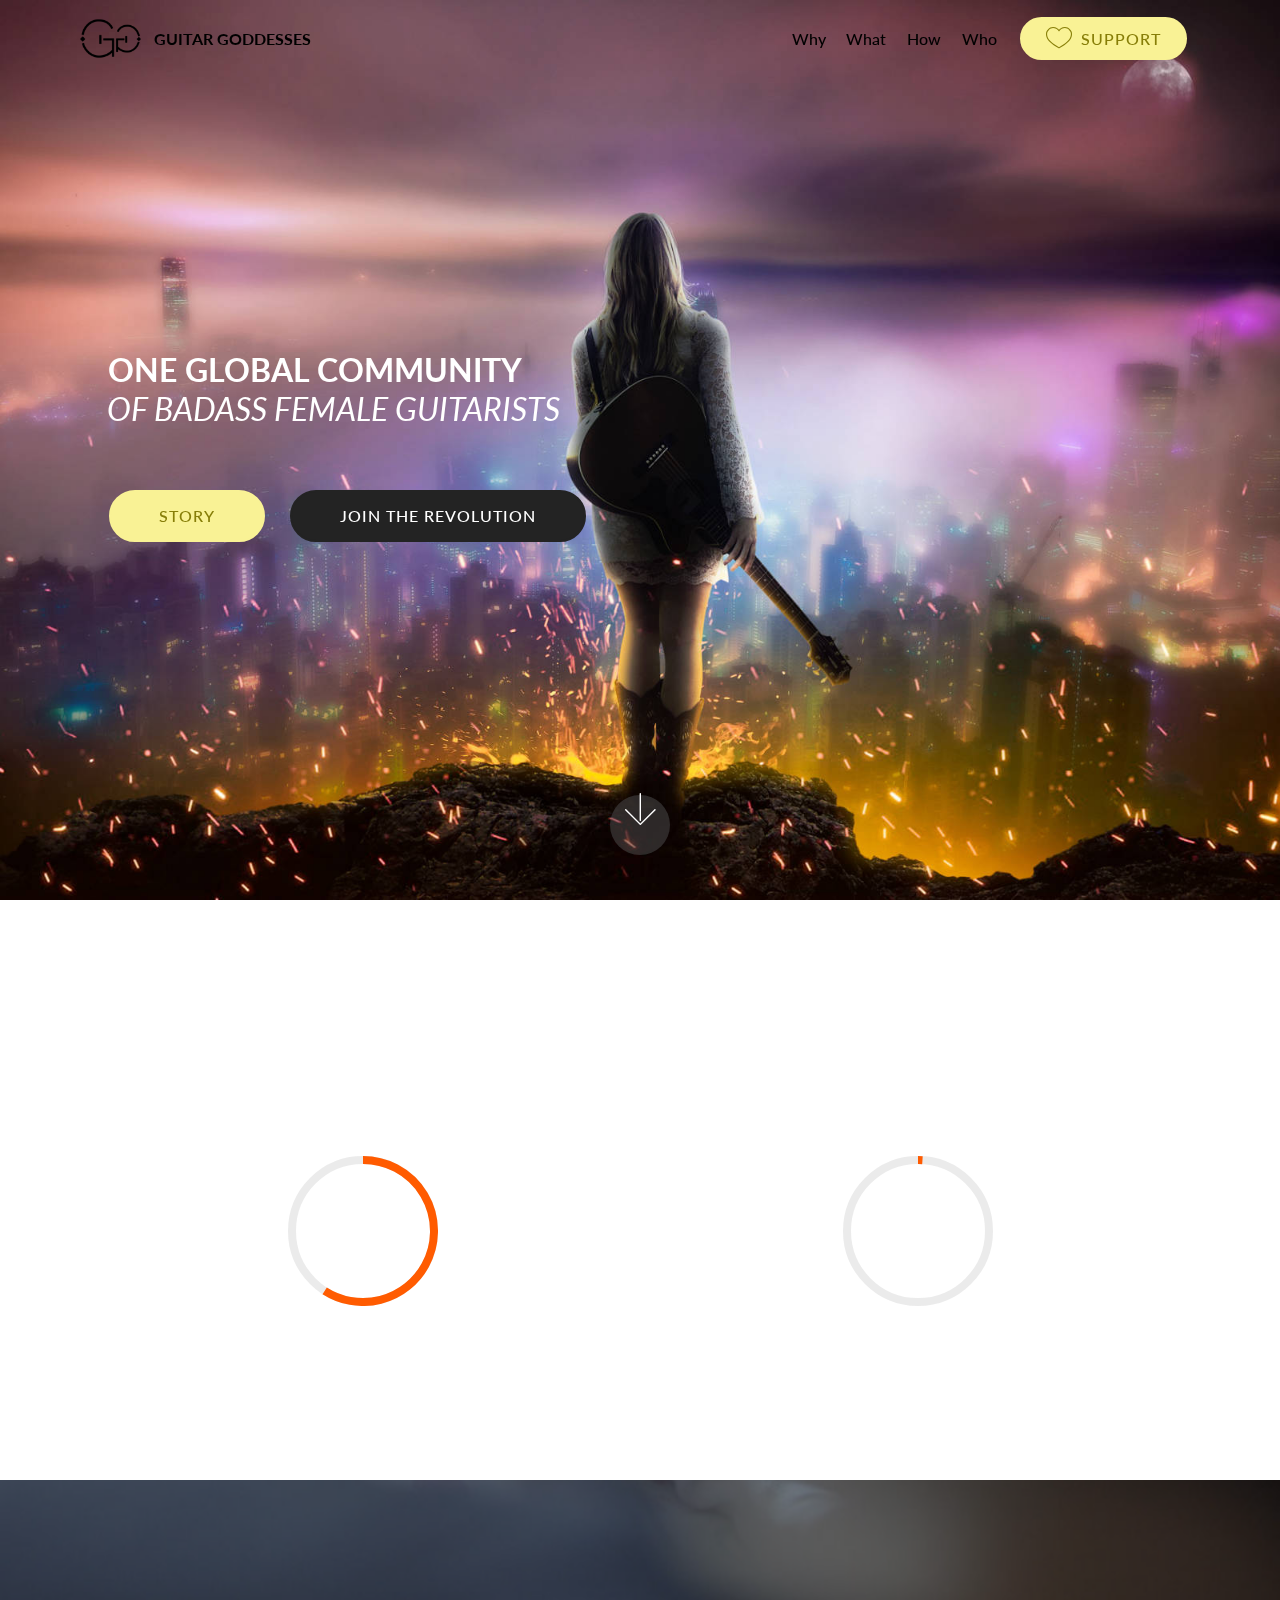
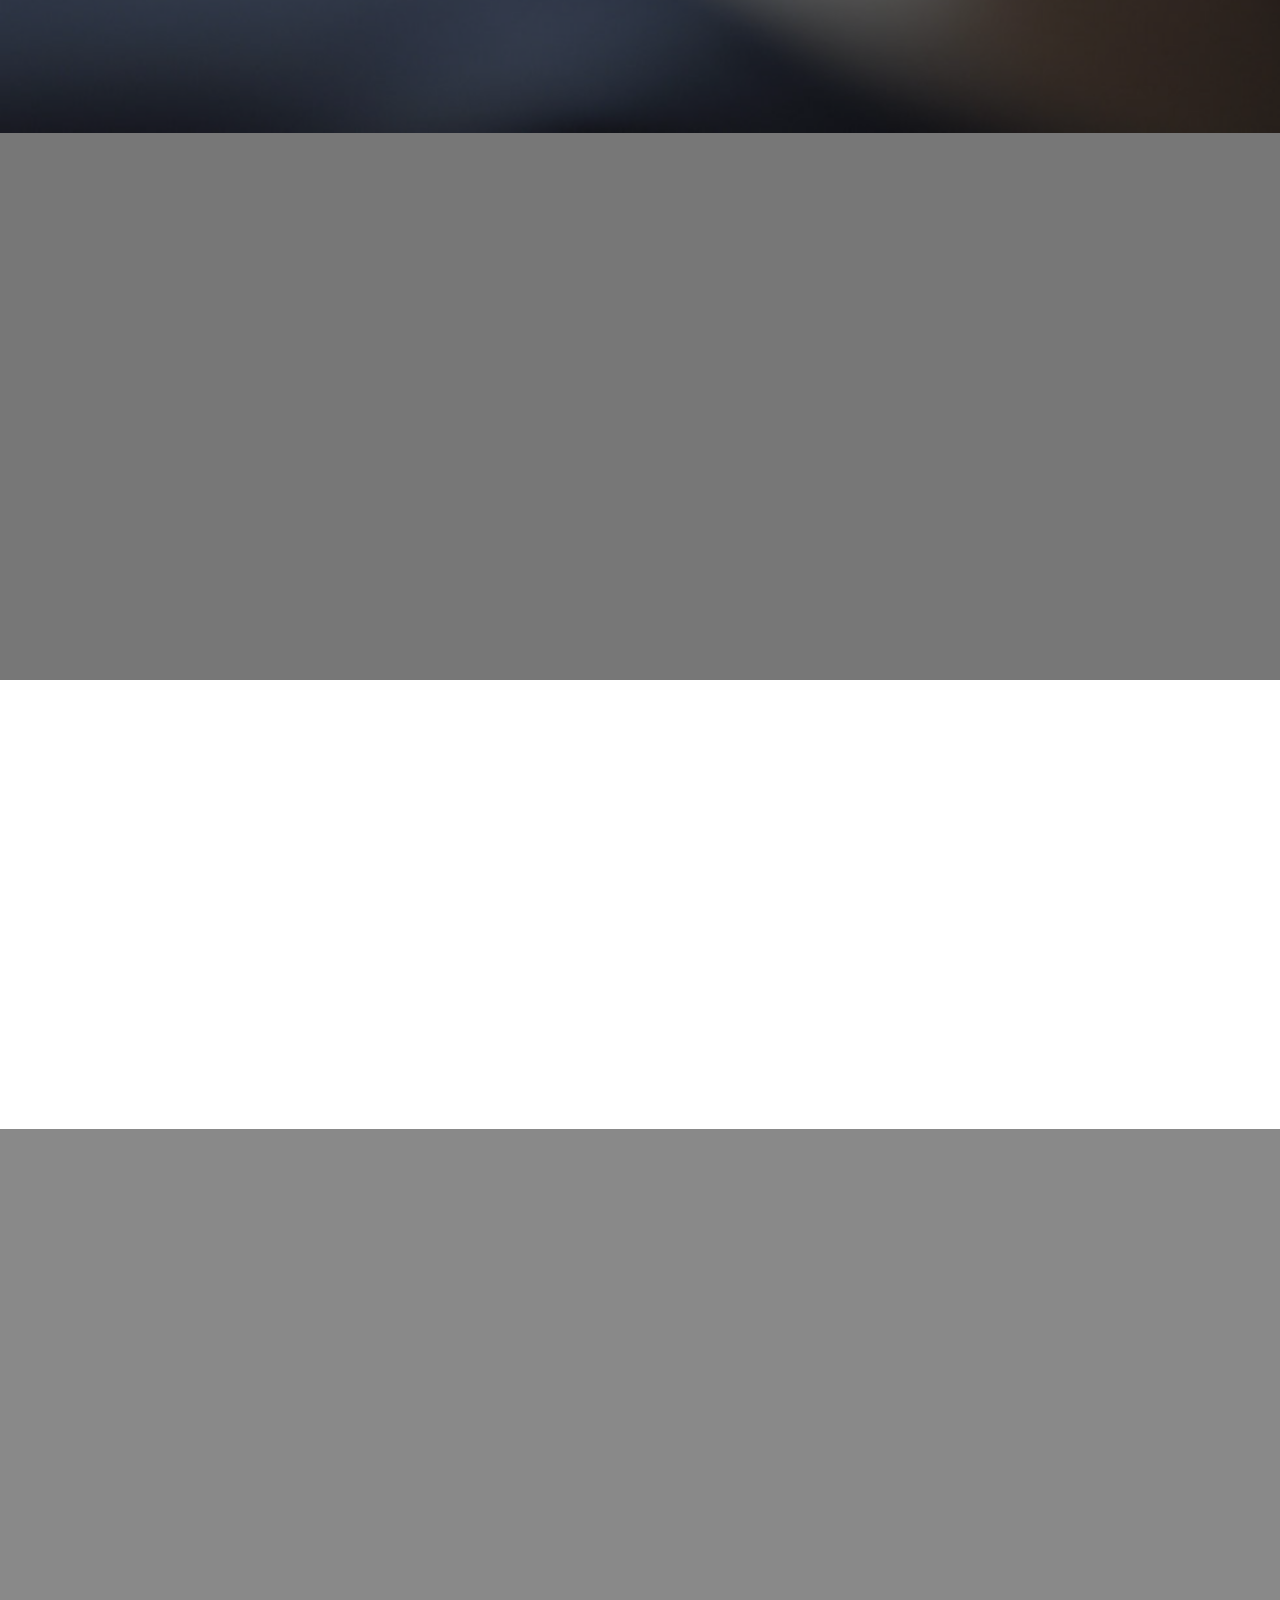
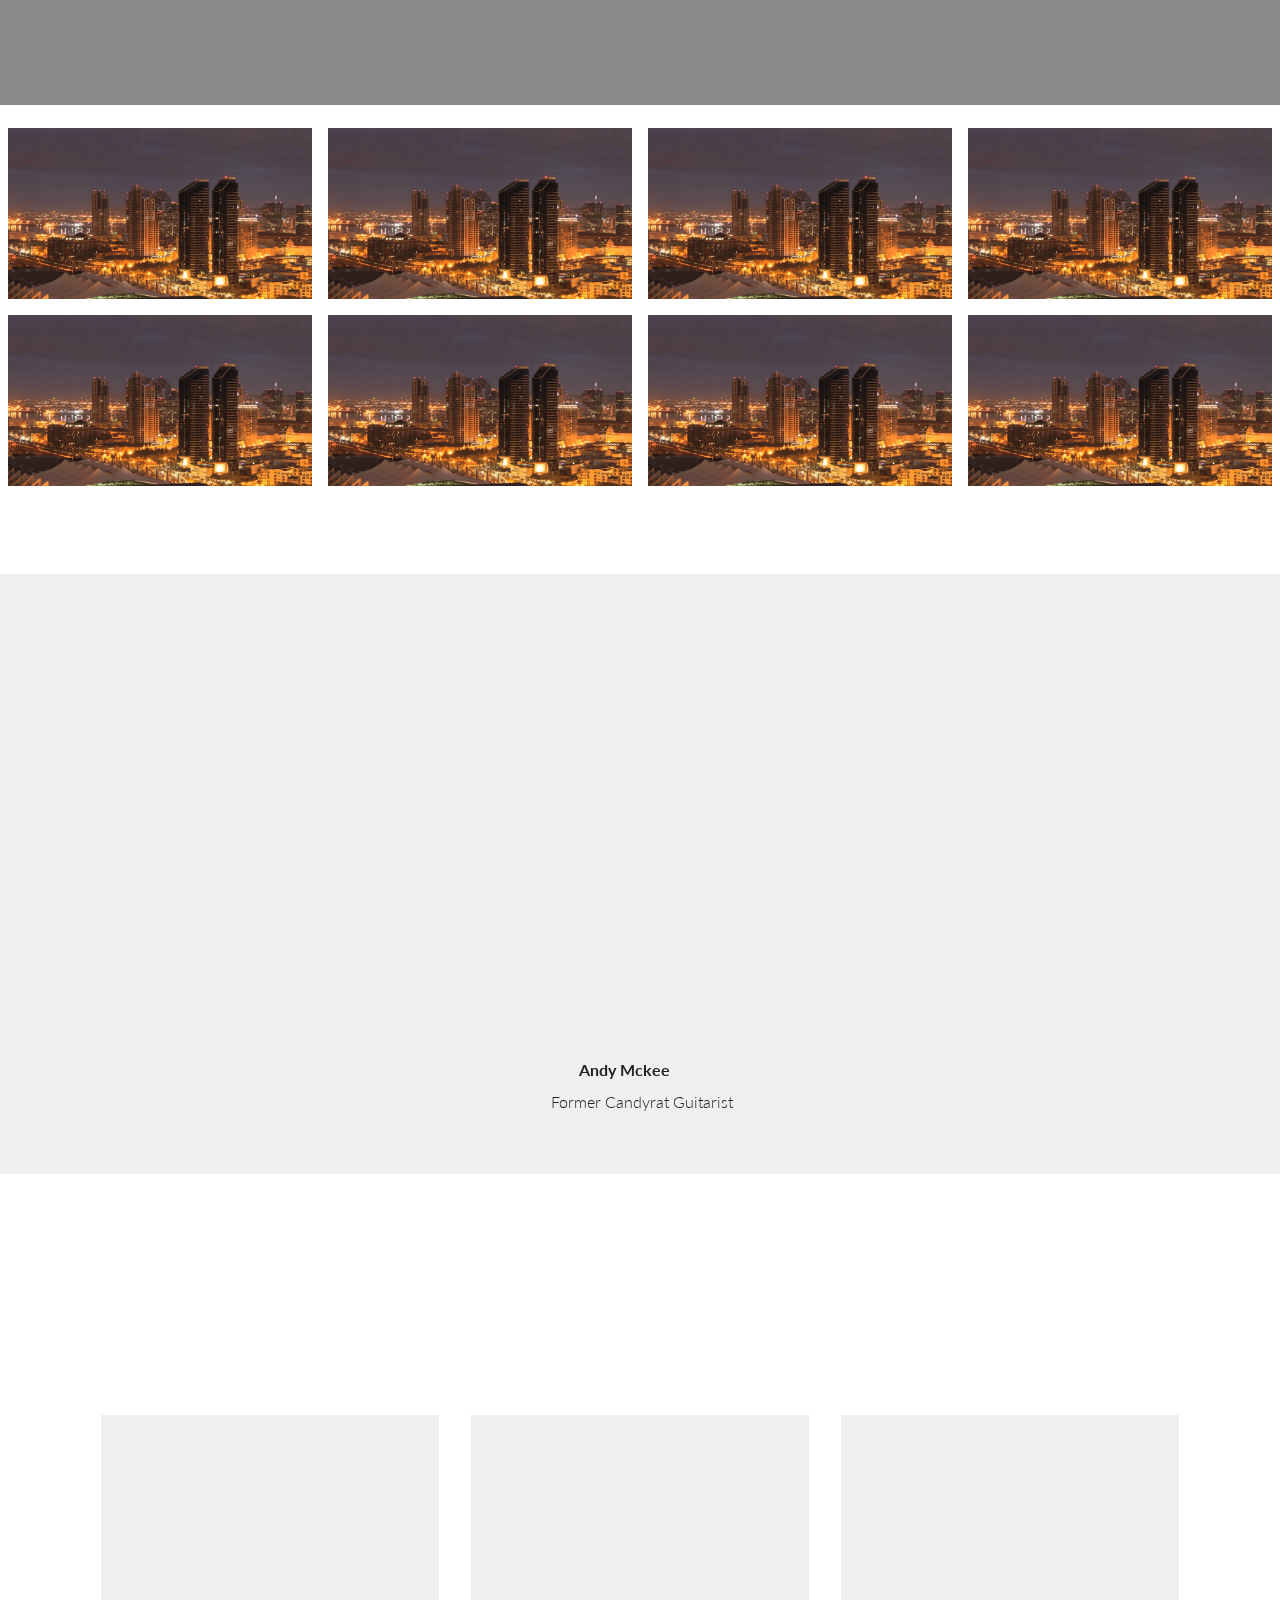
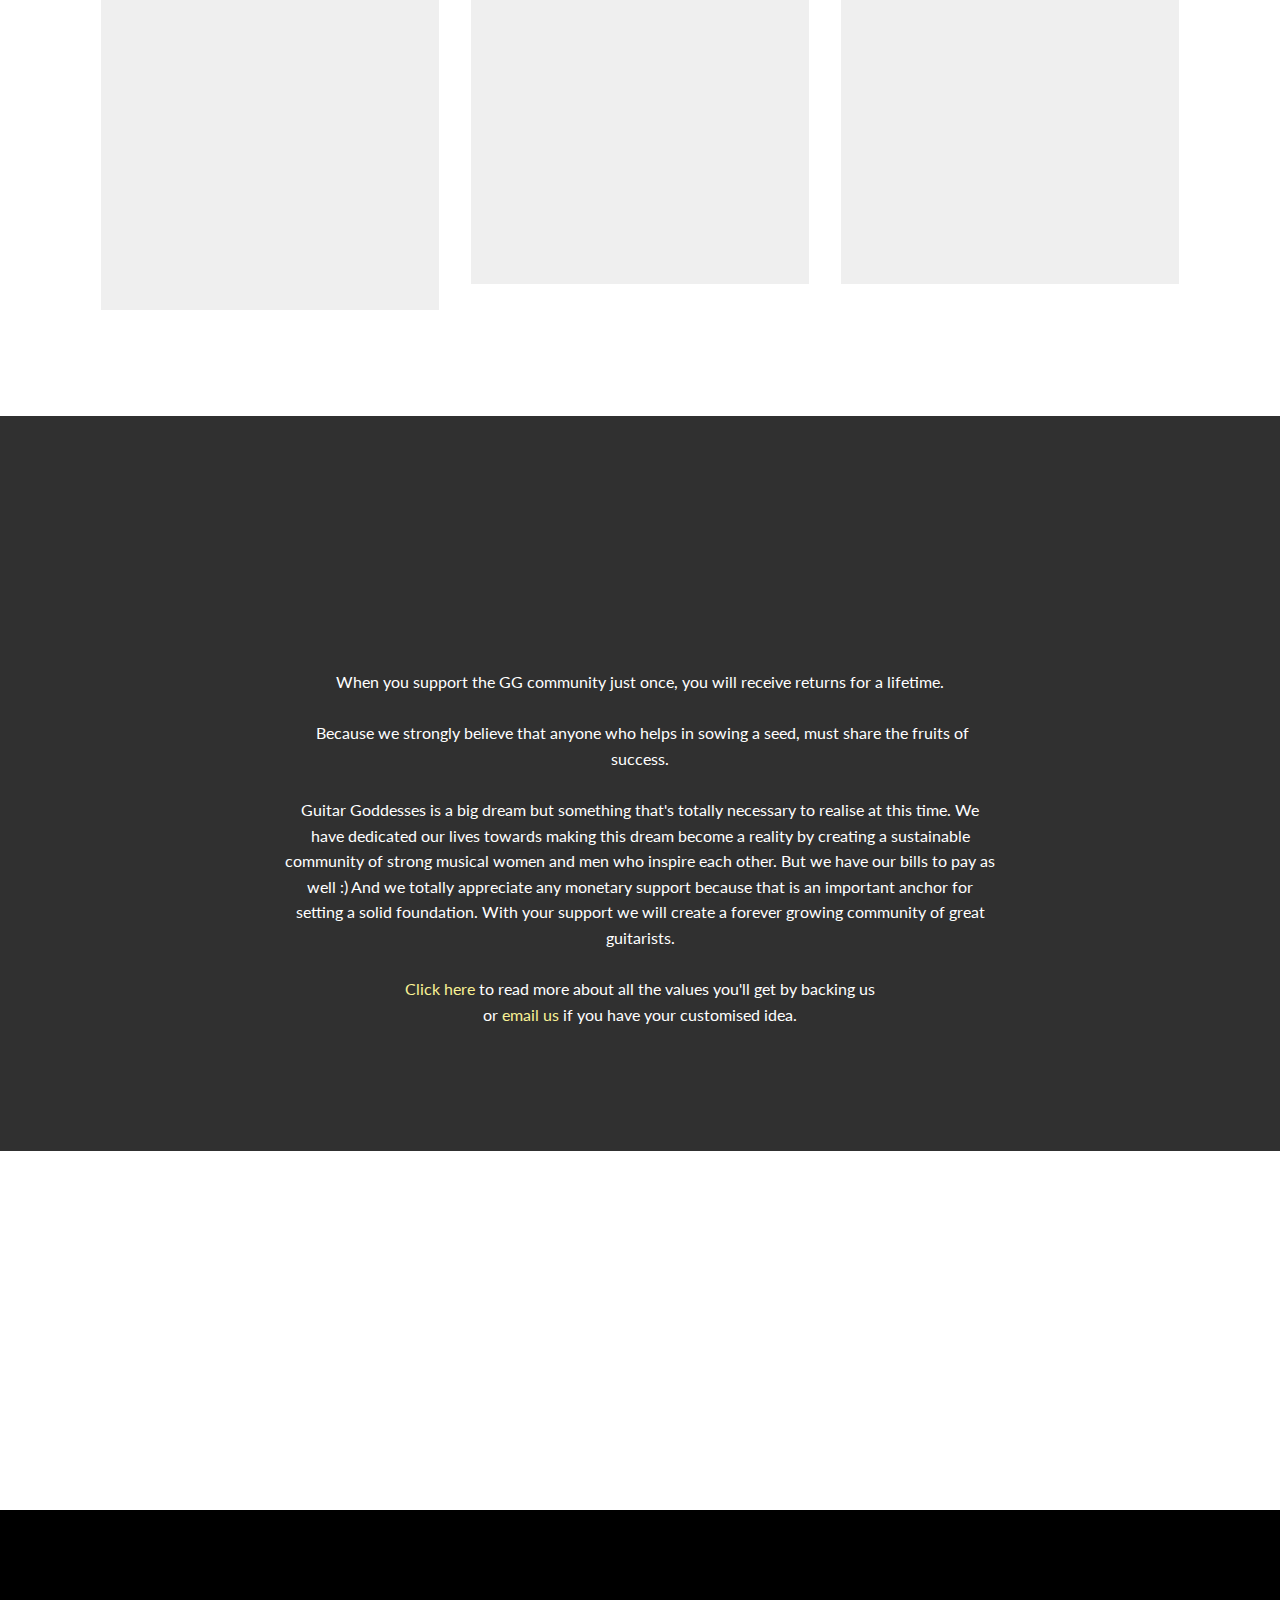
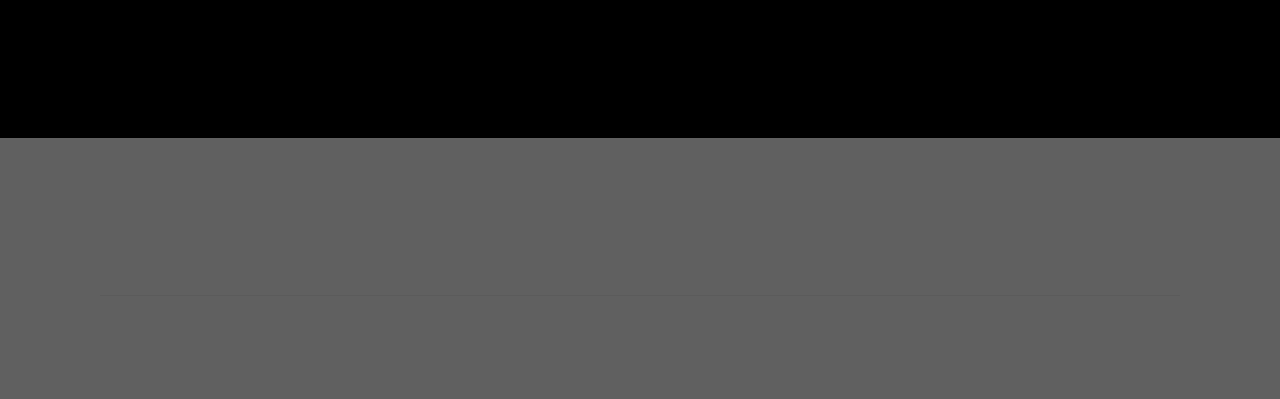
==== index.html @ 37bc1adf "create github pages" ====
<!DOCTYPE html>
<html >
<head>
  <!-- Site made with Mobirise Website Builder v4.7.2, https://mobirise.com -->
  <meta charset="UTF-8">
  <meta http-equiv="X-UA-Compatible" content="IE=edge">
  <meta name="generator" content="Mobirise v4.7.2, mobirise.com">
  <meta name="viewport" content="width=device-width, initial-scale=1, minimum-scale=1">
  <link rel="shortcut icon" href="assets/images/gglogo-square-192x192.png" type="image/x-icon">
  <meta name="description" content="One global community of badass female guitarists!">
  <title>Guitar Goddesses Community</title>
  <link rel="stylesheet" href="assets/web/assets/mobirise-icons/mobirise-icons.css">
  <link rel="stylesheet" href="assets/tether/tether.min.css">
  <link rel="stylesheet" href="assets/soundcloud-plugin/style.css">
  <link rel="stylesheet" href="assets/bootstrap/css/bootstrap.min.css">
  <link rel="stylesheet" href="assets/bootstrap/css/bootstrap-grid.min.css">
  <link rel="stylesheet" href="assets/bootstrap/css/bootstrap-reboot.min.css">
  <link rel="stylesheet" href="assets/gdpr-plugin/gdpr-styles.css">
  <link rel="stylesheet" href="assets/dropdown/css/style.css">
  <link rel="stylesheet" href="assets/animatecss/animate.min.css">
  <link rel="stylesheet" href="assets/as-pie-progress/css/progress.min.css">
  <link rel="stylesheet" href="assets/socicon/css/styles.css">
  <link rel="stylesheet" href="assets/theme/css/style.css">
  <link rel="stylesheet" href="assets/gallery/style.css">
  <link rel="stylesheet" href="assets/mobirise/css/mbr-additional.css" type="text/css">
  
  
  
</head>
<body>
  <section class="menu cid-qRF82w1G7c" once="menu" id="menu2-1">

    

    <nav class="navbar navbar-expand beta-menu navbar-dropdown align-items-center navbar-fixed-top navbar-toggleable-sm bg-color transparent">
        <button class="navbar-toggler navbar-toggler-right" type="button" data-toggle="collapse" data-target="#navbarSupportedContent" aria-controls="navbarSupportedContent" aria-expanded="false" aria-label="Toggle navigation">
            <div class="hamburger">
                <span></span>
                <span></span>
                <span></span>
                <span></span>
            </div>
        </button>
        <div class="menu-logo">
            <div class="navbar-brand">
                <span class="navbar-logo">
                    <a href="index.html">
                        <img src="assets/images/gglogo-square-192x192.png" alt="Guitar Goddesses" title="Guitar Goddesses" style="height: 3.8rem;">
                    </a>
                </span>
                <span class="navbar-caption-wrap"><a class="navbar-caption text-black display-4" href="index.html">
                        GUITAR GODDESSES</a></span>
            </div>
        </div>
        <div class="collapse navbar-collapse" id="navbarSupportedContent">
            <ul class="navbar-nav nav-dropdown" data-app-modern-menu="true"><li class="nav-item">
                    <a class="nav-link link text-black display-4" href="index.html#progress-bars3-i">
                        Why</a>
                </li>
                <li class="nav-item">
                    <a class="nav-link link text-black display-4" href="index.html#content4-k">
                        What</a>
                </li><li class="nav-item"><a class="nav-link link text-black display-4" href="index.html#features13-7">
                        How</a></li><li class="nav-item"><a class="nav-link link text-black display-4" href="index.html#testimonials1-6">
                        Who</a></li></ul>
            <div class="navbar-buttons mbr-section-btn"><a class="btn btn-sm btn-primary display-4" href="index.html#tabs1-4" target="_blank"><span class="mbri-hearth mbr-iconfont mbr-iconfont-btn"></span>SUPPORT</a></div>
        </div>
    </nav>
</section>

<section class="engine"><a href="https://mobirise.me/z">best html templates</a></section><section class="header9 cid-qRF84WkfQK mbr-fullscreen mbr-parallax-background" id="header9-2">

    

    

    <div class="container">
        <div class="media-container-column mbr-white col-md-8">
            <h1 class="mbr-section-title align-left mbr-bold pb-3 mbr-fonts-style display-1">&nbsp;ONE GLOBAL COMMUNITY<br><em><span style="font-weight: normal;">&nbsp;OF BADASS FEMALE GUITARISTS</span></em></h1>
            
            <p class="mbr-text align-left pb-3 mbr-fonts-style display-5"></p>
            <div class="mbr-section-btn align-left"><a class="btn btn-md btn-primary display-4" href="index.html#progress-bars3-i">STORY</a> <a class="btn btn-md btn-danger display-4" href="index.html#form3-1g">JOIN THE REVOLUTION</a></div>
        </div>
    </div>

    <div class="mbr-arrow hidden-sm-down" aria-hidden="true">
        <a href="#next">
            <i class="mbri-down mbr-iconfont"></i>
        </a>
    </div>
</section>

<section class="progress-bars3 cid-qRGNWtWKRE" id="progress-bars3-i">
 
     

    
    
    <div class="container">
        <h2 class="mbr-section-title pb-3 align-center mbr-fonts-style display-1">SEARCH FOR '<strong>BEST GUITARISTS</strong>' ON GOOGLE</h2>

        <h3 class="mbr-section-subtitle mbr-fonts-style display-2">and here is what you'll find:</h3>
    
        <div class="media-container-row pt-5 mt-2">
            <div class="card p-3 align-center">
                <div class="wrap">
                    <div class="pie_progress progress1" role="progressbar" data-goal="99">
                        <p class="pie_progress__number mbr-fonts-style display-5"></p>
                    </div>
                </div> 
                <div class="mbr-crt-title pt-3">
                    <h4 class="card-title py-2 mbr-fonts-style display-2">
                        Male Guitarists<br></h4>
                </div>                 
            </div>

            <div class="card p-3 align-center">
                <div class="wrap">
                    <div class="pie_progress progress2" role="progressbar" data-goal="1">
                        <p class="pie_progress__number mbr-fonts-style display-5"></p>
                    </div>
                </div> 
                <div class="mbr-crt-title pt-3">
                    <h4 class="card-title py-2 mbr-fonts-style display-2">Taylor Swift</h4>
                </div>                 
            </div>

            

            

            

            
        </div>
</div></section>

<section class="features12 cid-qRG8MVCAuy mbr-parallax-background" id="features12-d">
    
    

    <div class="mbr-overlay" style="opacity: 0.5; background-color: rgb(0, 0, 0);">
    </div>

    <div class="container">
        <h2 class="mbr-section-title pb-2 mbr-fonts-style display-1"><strong>NOT JUST THAT,</strong></h2>
        <h3 class="mbr-section-subtitle pb-3 mbr-fonts-style display-2">there are no women in any of the popular lists. NONE!</h3>

        <div class="media-container-row pt-5">
            <div class="block-content align-right">
                <div class="card pl-3 pr-3 pb-5">
                    <div class="mbr-card-img-title">
                        
                        <div class="mbr-crt-title">
                            <h4 class="card-title py-2 mbr-crt-title mbr-fonts-style display-7"><strong>&nbsp;🚫 ROLLINGSTONE TOP 100 LIST</strong></h4>
                        </div>
                    </div>                

                    <div class="card-box">
                        <p class="mbr-text mbr-section-text mbr-fonts-style display-7">
                            It was time consuming to check all of their 100 names but there were no women at all. We tried scrolling even after the end of the list and kept scrolling till eternity.&nbsp;</p>
                    </div>
                </div>

                <div class="card pl-3 pr-3 pb-5">
                    <div class="mbr-card-img-title">
                        
                        <div class="mbr-crt-title">
                            <h4 class="card-title py-2 mbr-crt-title mbr-fonts-style display-7"><strong>🚫 YOUTUBE</strong></h4>
                        </div>
                    </div>
                    <div class="card-box">
                        <p class="mbr-text mbr-section-text mbr-fonts-style display-7">
                            No women found when we searched top guitarists on youtube but if you skip to page 4873; you'll see some cleavage but not talent.</p>
                    </div>
                </div>
            </div>

            <div class="mbr-figure" style="width: 50%;">
                <img src="assets/images/no-women-guitarists.gif" alt="Mobirise" title="">
            </div>

            <div class="block-content align-left  ">
                <div class="card pl-3 pr-3 pb-5">
                    <div class="mbr-card-img-title">
                        
                        <div class="mbr-crt-title">
                            <h4 class="card-title py-2 mbr-crt-title mbr-fonts-style display-7"><strong>
                                🚫 GOOGLE</strong></h4>
                        </div>
                    </div>                

                    <div class="card-box">
                        <p class="mbr-text mbr-section-text mbr-fonts-style display-7">
                            Google wasn't that bad actually, after you scroll first 36 guitarists, you'll find "Taylor Swift" Hahahah. We can't stop but laught here.<br>Okay it's not funny - It's sad!</p>
                    </div>
                </div>

                <div class="card pl-3 pr-3 pb-5">
                    <div class="mbr-card-img-title">
                        
                        <div class="mbr-crt-title">
                            <h4 class="card-title py-2 mbr-crt-title mbr-fonts-style display-7"><strong>
                                🚫 OTHER PLACES</strong></h4>
                        </div>
                    </div>
                    <div class="card-box">
                        <p class="mbr-text mbr-section-text mbr-fonts-style display-7">
                            Even if there are a few rare places where they mention women somewhere in the corner, those women play maximum 3 chords.</p>
                    </div>
                </div>
            </div>
        </div>
    </div>
</section>

<section class="mbr-section content4 cid-qRGRYOY6pR" id="content4-k">

    

    <div class="container">
        <div class="media-container-row">
            <div class="title col-12 col-md-8">
                <h2 class="align-center pb-3 mbr-fonts-style display-1">
                    DON'T WORRY! WE'RE CHANGING THAT</h2>
                <h3 class="mbr-section-subtitle align-center mbr-light mbr-fonts-style display-2">No women in the top guitarists lists doesn't mean that there are no female guitarists, it only means that they aren't discovered yet. We've already started reaching out to some fantastic female guitar players across this planet and we're dedicating our lives towards making more and more women pick up guitars and we're helping existing female guitarists get discovered for their musical talent and not just their visual appeal.<br><br><a href="about.html" target="_blank" class="text-success">Read More</a><br></h3>
                
            </div>
        </div>
    </div>
</section>

<section class="features13 cid-qRG4lFmiHf mbr-parallax-background" id="features13-7">

    

    <div class="mbr-overlay" style="opacity: 0.5; background-color: rgb(35, 35, 35);">
    </div>
    <div class="container">
        <h2 class="mbr-section-title pb-3 mbr-fonts-style display-1"><strong>
            WHAT WE AIM TO DO</strong></h2>

        <div class="media-container-row container">
            <div class="card col-12 col-md-6 p-5 m-3 align-center col-lg-4">
                <div class="card-img">
                    <img src="assets/images/inspire-3-1200x801.jpg" alt="Mobirise" title="">
                </div>
                <h4 class="card-title py-2 mbr-fonts-style display-5">
                    INSPIRE</h4>
                <p class="mbr-text mbr-fonts-style display-7">
                    By bringing together a community and mentorship of high quality female guitarists, we aspire to inspire more and more women to pick up guitars and not feel alone in this industry.</p>
            </div>
            <div class="card col-12 col-md-6 p-5 m-3 align-center col-lg-4">
                <div class="card-img">
                    <img src="assets/images/encourage-1-1200x801.jpg" alt="Mobirise" title="">
                </div>
                <h4 class="card-title py-2 mbr-fonts-style display-5">
                    ENCOURAGE</h4>
                <p class="mbr-text mbr-fonts-style display-7">
                    We will encourage existing women guitarists to switch from cover songs and start composing original music and guide original musicians to push their creative boundaries.</p>
            </div>
            <div class="card col-12 col-md-6 p-5 m-3 align-center col-lg-4">
                <div class="card-img">
                    <img src="assets/images/uplift-1200x801.jpg" alt="Mobirise" title="">
                </div>
                <h4 class="card-title py-2 mbr-fonts-style display-5">
                    UPLIFT</h4>
                <p class="mbr-text mbr-fonts-style display-7">
                    We will uplift the unrecognised female guitar players to open for popular bands in their cities and help hardworking and creative women to launch their music succesfully.</p>
            </div>    
        </div>
</div></section>

<section class="mbr-gallery mbr-slider-carousel cid-qSklxztVMR" id="gallery3-1q">

    

    <div>
        <div><!-- Filter --><!-- Gallery --><div class="mbr-gallery-row"><div class="mbr-gallery-layout-default"><div><div><div class="mbr-gallery-item mbr-gallery-item--p1 video-slide" data-video-url="https://www.youtube.com/watch?v=fwkKc6M60-0" data-tags="Awesome"><div href="#lb-gallery3-1q" data-slide-to="0" data-toggle="modal"><div></div><img alt="" src="assets/images/preview.jpg"><span class="icon-video"></span></div></div><div class="mbr-gallery-item mbr-gallery-item--p1 video-slide" data-video-url="https://www.youtube.com/watch?v=fwkKc6M60-0" data-tags="Awesome"><div href="#lb-gallery3-1q" data-slide-to="1" data-toggle="modal"><div></div><img alt="" src="assets/images/preview.jpg"><span class="icon-video"></span></div></div><div class="mbr-gallery-item mbr-gallery-item--p1 video-slide" data-video-url="https://www.youtube.com/watch?v=fwkKc6M60-0" data-tags="Awesome"><div href="#lb-gallery3-1q" data-slide-to="2" data-toggle="modal"><div></div><img alt="" src="assets/images/preview.jpg"><span class="icon-video"></span></div></div><div class="mbr-gallery-item mbr-gallery-item--p1 video-slide" data-video-url="https://www.youtube.com/watch?v=fwkKc6M60-0" data-tags="Awesome"><div href="#lb-gallery3-1q" data-slide-to="3" data-toggle="modal"><div></div><img alt="" src="assets/images/preview.jpg"><span class="icon-video"></span></div></div><div class="mbr-gallery-item mbr-gallery-item--p1 video-slide" data-video-url="https://www.youtube.com/watch?v=fwkKc6M60-0" data-tags="Awesome"><div href="#lb-gallery3-1q" data-slide-to="4" data-toggle="modal"><div></div><img alt="" src="assets/images/preview.jpg"><span class="icon-video"></span></div></div><div class="mbr-gallery-item mbr-gallery-item--p1 video-slide" data-video-url="https://www.youtube.com/watch?v=fwkKc6M60-0" data-tags="Awesome"><div href="#lb-gallery3-1q" data-slide-to="5" data-toggle="modal"><div></div><img alt="" src="assets/images/preview.jpg"><span class="icon-video"></span></div></div><div class="mbr-gallery-item mbr-gallery-item--p1 video-slide" data-video-url="https://www.youtube.com/watch?v=fwkKc6M60-0" data-tags="Awesome"><div href="#lb-gallery3-1q" data-slide-to="6" data-toggle="modal"><div></div><img alt="" src="assets/images/preview.jpg"><span class="icon-video"></span></div></div><div class="mbr-gallery-item mbr-gallery-item--p1 video-slide" data-video-url="https://www.youtube.com/watch?v=fwkKc6M60-0" data-tags="Awesome"><div href="#lb-gallery3-1q" data-slide-to="7" data-toggle="modal"><div></div><img alt="" src="assets/images/preview.jpg"><span class="icon-video"></span></div></div></div></div><div class="clearfix"></div></div></div><!-- Lightbox --><div data-app-prevent-settings="" class="mbr-slider modal fade carousel slide" tabindex="-1" data-keyboard="true" data-interval="false" id="lb-gallery3-1q"><div class="modal-dialog"><div class="modal-content"><div class="modal-body"><ol class="carousel-indicators"><li data-app-prevent-settings="" data-target="#lb-gallery3-1q" data-slide-to="0"></li><li data-app-prevent-settings="" data-target="#lb-gallery3-1q" data-slide-to="1"></li><li data-app-prevent-settings="" data-target="#lb-gallery3-1q" data-slide-to="2"></li><li data-app-prevent-settings="" data-target="#lb-gallery3-1q" data-slide-to="3"></li><li data-app-prevent-settings="" data-target="#lb-gallery3-1q" data-slide-to="4"></li><li data-app-prevent-settings="" data-target="#lb-gallery3-1q" data-slide-to="5"></li><li data-app-prevent-settings="" data-target="#lb-gallery3-1q" data-slide-to="6"></li><li data-app-prevent-settings="" data-target="#lb-gallery3-1q" class=" active" data-slide-to="7"></li></ol><div class="carousel-inner"><div class="carousel-item video-container"><img src="assets/images/gallery00.jpg" alt="" title=""></div><div class="carousel-item video-container"><img src="assets/images/gallery00.jpg" alt="" title=""></div><div class="carousel-item video-container"><img src="assets/images/gallery00.jpg" alt="" title=""></div><div class="carousel-item video-container"><img src="assets/images/gallery00.jpg" alt="" title=""></div><div class="carousel-item video-container"><img src="assets/images/gallery00.jpg" alt="" title=""></div><div class="carousel-item video-container"><img src="assets/images/gallery00.jpg" alt="" title=""></div><div class="carousel-item video-container"><img src="assets/images/gallery00.jpg" alt="" title=""></div><div class="carousel-item active video-container"><img src="assets/images/gallery00.jpg" alt="" title=""></div></div><a class="carousel-control carousel-control-prev" role="button" data-slide="prev" href="#lb-gallery3-1q"><span class="mbri-left mbr-iconfont" aria-hidden="true"></span><span class="sr-only">Previous</span></a><a class="carousel-control carousel-control-next" role="button" data-slide="next" href="#lb-gallery3-1q"><span class="mbri-right mbr-iconfont" aria-hidden="true"></span><span class="sr-only">Next</span></a><a class="close" href="#" role="button" data-dismiss="modal"><span class="sr-only">Close</span></a></div></div></div></div></div>
    </div>

</section>

<section class="mbr-section content8 cid-qSktpI9ZMK" id="content8-1t">

    

    <div class="container">
        <div class="media-container-row title">
            <div class="col-12 col-md-8">
                <div class="mbr-section-btn align-center"><a class="btn btn-black-outline display-4" href="page5.html" target="_blank">MORE VIDEOS</a></div>
            </div>
        </div>
    </div>
</section>

<section class="carousel slide testimonials-slider cid-qRGPcoBma7" id="testimonials-slider1-j">
    
    

    

    <div class="container text-center">
        <h2 class="pb-5 mbr-fonts-style display-1">WORDS FROM THE WISE</h2>

        <div class="carousel slide" data-ride="carousel" role="listbox">
            <div class="carousel-inner">
                
                
            <div class="carousel-item">
                    <div class="user col-md-8">
                        <div class="user_image">
                            <img src="assets/images/andymckee2-400x599.jpg" alt="" title="">
                        </div>
                        <div class="user_text pb-3">
                            <p class="mbr-fonts-style display-7">"Guitar Goddesses Community is doing something that should have been done years back. But It only makes me proud that someone is taking the responsibility. They are truly working at the grassroot level and not just bringing an armchair revolution by talking about the problem."</p>
                        </div>
                        <div class="user_name mbr-bold pb-2 mbr-fonts-style display-7">
                            Andy Mckee <em>(US)</em></div>
                        <div class="user_desk mbr-light mbr-fonts-style display-7">&nbsp;Former Candyrat Guitarist</div>
                    </div>
                </div><div class="carousel-item">
                    <div class="user col-md-8">
                        <div class="user_image">
                            <img src="assets/images/jongomm-1-510x340.jpg" alt="" title="">
                        </div>
                        <div class="user_text pb-3">
                            <p class="mbr-fonts-style display-7">"Guitar became a man's world long ago. But we need to consciously make room for women in this world because without them, it becomes a parody. We can start by recognising the huge contribution made by guitarists up until now, and by giving every possible opportunity to new guitarists."</p>
                        </div>
                        <div class="user_name mbr-bold pb-2 mbr-fonts-style display-7">Jon Gomm <em>(UK)</em></div>
                        <div class="user_desk mbr-light mbr-fonts-style display-7">Virtuoso Guitarist • Singer Songwriter</div>
                    </div>
                </div><div class="carousel-item">
                    <div class="user col-md-8">
                        <div class="user_image">
                            <img src="assets/images/donross-600x600.jpg" alt="" title="">
                        </div>
                        <div class="user_text pb-3">
                            <p class="mbr-fonts-style display-7">"I am not inclined to give female musicians special points for being women. A great female musician is a great musician. Period.&nbsp;I think men are too often fooled by their eyes, and YouTube feeds that deception. I am always relieved when really great musicianship is displayed by a guitarist, male or female. I appreciate great music whether it is played by a woman or a man. I just want musicianship."</p>
                        </div>
                        <div class="user_name mbr-bold pb-2 mbr-fonts-style display-7">Don Ross <span style="font-weight: normal;"><em>(CA)</em></span></div>
                        <div class="user_desk mbr-light mbr-fonts-style display-7">&nbsp;First Candyrat Guitarist</div>
                    </div>
                </div><div class="carousel-item">
                    <div class="user col-md-8">
                        <div class="user_image">
                            <img src="assets/images/adam-rafferty-400x266.jpg" alt="" title="">
                        </div>
                        <div class="user_text pb-3">
                            <p class="mbr-fonts-style display-7">"When it comes to melody, flow, feel and good taste many of my favorite musicians are women without a doubt. I would encourage and support them until the end, with zero hidden agenda.  All races, religions, and especially genders are what makes life colorful - and everyone has the right and should have the ability to make music."</p>
                        </div>
                        <div class="user_name mbr-bold pb-2 mbr-fonts-style display-7">
                            Adam Rafferty <span style="font-weight: normal;"><em>(US)</em></span></div>
                        <div class="user_desk mbr-light mbr-fonts-style display-7">&nbsp;Guitarist • Composer</div>
                    </div>
                </div><div class="carousel-item">
                    <div class="user col-md-8">
                        <div class="user_image">
                            <img src="assets/images/john-knowles-400x225.jpg" alt="" title="">
                        </div>
                        <div class="user_text pb-3">
                            <p class="mbr-fonts-style display-7">"I am encouraged by seeing more women become substantial artists. I want to live in that world.<br>As a guy, I hope that more women succeed. It's a better world that way."</p>
                        </div>
                        <div class="user_name mbr-bold pb-2 mbr-fonts-style display-7">
                            John Knowles <span style="font-weight: normal;"><em>(US)</em></span></div>
                        <div class="user_desk mbr-light mbr-fonts-style display-7">&nbsp;C.G.P. (Certified Guitar Player)</div>
                    </div>
                </div></div>

            <div class="carousel-controls">
                <a class="carousel-control-prev" role="button" data-slide="prev">
                  <span aria-hidden="true" class="mbri-arrow-prev mbr-iconfont"></span>
                  <span class="sr-only">Previous</span>
                </a>
                
                <a class="carousel-control-next" role="button" data-slide="next">
                  <span aria-hidden="true" class="mbri-arrow-next mbr-iconfont"></span>
                  <span class="sr-only">Next</span>
                </a>
            </div>
        </div>
    </div>
</section>

<section class="testimonials1 cid-qRFZ5dl9O7" id="testimonials1-6">

    

    
    <div class="container">
        <div class="media-container-row">
            <div class="title col-12 align-center">
                <h2 class="pb-3 mbr-fonts-style display-1">
                    MEET THE FOUNDERS</h2>
                <h3 class="mbr-section-subtitle mbr-light pb-3 mbr-fonts-style display-5">We are musicians at heart, changemakers by choice and most importantly humans by nature!</h3>
            </div>
        </div>
    </div>

    <div class="container pt-3 mt-2">
        <div class="media-container-row">
            <div class="mbr-testimonial p-3 align-center col-12 col-md-6 col-lg-4">
                <div class="panel-item p-3">
                    <div class="card-block">
                        <div class="testimonial-photo">
                            <img src="assets/images/kl-profile2-240x240.jpg" alt="" title="">
                        </div>
                        <p class="mbr-text mbr-fonts-style display-7">Karlijn's music is not just happy or sad - she composes all the intricate shades of emotions that people feel really intensly but cannot communicate in words.<br></p>
                    </div>
                    <div class="card-footer">
                        <div class="mbr-author-name mbr-bold mbr-fonts-style display-7">
                             Karlijn Langendijk <em>(NL)</em></div>
                        <small class="mbr-author-desc mbr-italic mbr-light mbr-fonts-style display-7">Guitarist • Composer • Filmmaker</small>
                    </div>
                </div>
            </div>

            <div class="mbr-testimonial p-3 align-center col-12 col-md-6 col-lg-4">
                <div class="panel-item p-3">
                    <div class="card-block">
                        <div class="testimonial-photo">
                            <img src="assets/images/vivek-advani-2-240x240.jpg" alt="" title="">
                        </div>
                        <p class="mbr-text mbr-fonts-style display-7">
                           This serial entrepreneur practices everything from music to dancing to design to filming to magic tricks - but he prefers to call himself just a storyteller!&nbsp;</p>
                    </div>
                    <div class="card-footer">
                        <div class="mbr-author-name mbr-bold mbr-fonts-style display-7">
                             Vivek Advani <em>(IN)</em></div>
                        <small class="mbr-author-desc mbr-italic mbr-light mbr-fonts-style display-7">Entrepreneur • Musician • Designer</small>
                    </div>
                </div>
            </div>

            <div class="mbr-testimonial p-3 align-center col-12 col-md-6 col-lg-4">
                <div class="panel-item p-3">
                    <div class="card-block">
                        <div class="testimonial-photo">
                            <img src="assets/images/judith-beckedorf-240x240.jpg" alt="" title="Judith Beckedorf">
                        </div>
                        <p class="mbr-text mbr-fonts-style display-7">
                           Judith is a multi-instrumentalist who plays the guitar, mandolin, banjo &amp; sings in various genres. She has toured in across Europe as well as the US.</p>
                    </div>
                    <div class="card-footer">
                        <div class="mbr-author-name mbr-bold mbr-fonts-style display-7">
                             Judith Beckedorf <em>(DE)</em></div>
                        <small class="mbr-author-desc mbr-italic mbr-light mbr-fonts-style display-7">Guitarist • Singer • Songwriter</small>
                    </div>
                </div>
            </div>

            

            

            
        </div>
    </div>   
</section>

<section class="tabs1 cid-qRFdcIPgH3 mbr-parallax-background" id="tabs1-4">

    

    <div class="mbr-overlay" style="opacity: 0.8; background-color: rgb(0, 0, 0);">
    </div>
    <div class="container">
        <h2 class="mbr-white align-center pb-5 mbr-fonts-style mbr-bold display-1">
            HOW YOU CAN SUPPORT OUR INITIATIVE</h2>
        <div class="media-container-row">
            <div class="col-12 col-md-8">
                <ul class="nav nav-tabs" role="tablist">
                    <li class="nav-item"><a class="nav-link mbr-fonts-style active show display-7" role="tab" data-toggle="tab" href="#tabs1-4_tab0" aria-selected="true">SPONSOR</a></li>
                    <li class="nav-item"><a class="nav-link mbr-fonts-style active show display-7" role="tab" data-toggle="tab" href="#tabs1-4_tab1" aria-selected="true">
                            COLLABORATE</a></li>
                    <li class="nav-item"><a class="nav-link mbr-fonts-style active show display-7" role="tab" data-toggle="tab" href="#tabs1-4_tab2" aria-selected="true">SUPPORT</a></li>
                    
                    
                    
                </ul>
                <div class="tab-content">
                    <div id="tab1" class="tab-pane in active" role="tabpanel">
                        <div class="row">
                            <div class="col-md-12">
                                <p class="mbr-text py-5 mbr-fonts-style display-7">When you support the GG community just once, you will receive returns for a lifetime.<br><br>&nbsp;Because we strongly believe that anyone who helps in sowing a seed, must share the fruits of success.<strong><br></strong><br>Guitar Goddesses is a big dream but something that's totally necessary to realise at this time. We have dedicated our lives towards making this dream become a reality by creating a sustainable community of strong musical women and men who inspire each other. But we have our bills to pay as well :) And we totally appreciate any monetary support because that is an important anchor for setting a solid foundation. With your support we will create a forever growing community of great guitarists.<br><br><a href="roi.html" class="text-secondary">Click here</a> to read more about all the values you'll get by backing us<br>or <a href="mailto:guitargoddesses@gmail.com">email us</a> if you have your customised idea.<br></p>
                            </div>
                        </div>
                    </div>
                    <div id="tab2" class="tab-pane" role="tabpanel">
                        <div class="row">
                            <div class="col-md-12">
                                <p class="mbr-text py-5 mbr-fonts-style display-7">Have a brand that can benefit from the GG community? You're at the right place!<br><br>We would love to collaborate with you on projects that can benefit your company as well as help Guitar Goddesses reach closer to our&nbsp;<a href="about.html#timeline1-t">dream</a>.&nbsp;</p>
                            </div>
                        </div>
                    </div>
                    <div id="tab3" class="tab-pane" role="tabpanel">
                        <div class="row">
                            <div class="col-md-12">
                                <p class="mbr-text py-5 mbr-fonts-style display-7">Support doesn't always mean a monetary support.<br>You can get involved in multiple ways with Guitar Goddesses.<br><br>You have some time? Help us spread the word <a href="index.html#social-buttons3-e">here</a>.
<br>You have money? Check out how you can support us <a href="roi.html">here</a>.
<br>You are an influencer? Please join our people's network <a href="people.html#form1-16">here</a>.
<br>You want to feel good? Help us reach our <a href="about.html#timeline1-t">dream </a>and be a part of a global level success.<br></p>
                            </div>
                        </div>
                    </div>
                    
                    
                    
                </div>
            </div>
        </div>
    </div>
</section>

<section class="mbr-section form3 cid-qSk8MqkAmU" id="form3-1g">

    

    

    <div class="container">
        <div class="row justify-content-center">
            <div class="title col-12 col-lg-8">
                <h2 class="align-center pb-2 mbr-fonts-style display-1"><strong>
                    JOIN THE REVOLUTION</strong></h2>
                <h3 class="mbr-section-subtitle align-center pb-5 mbr-light mbr-fonts-style display-5">
                    The biggest (and the easiest) support you can provide is to become a part of our community ♀♂</h3>
            </div>
        </div>

        <div class="row py-2 justify-content-center">
            <div class="col-12 col-lg-6  col-md-8 " data-form-type="formoid">
                <div data-form-alert="" hidden="">
                        Thanks for filling out the form!
                </div>
                <form class="mbr-form" action="https://mobirise.com/" method="post" data-form-title="Mobirise Form"><input type="hidden" name="email" data-form-email="true" value="lGFHN1NPygQ630vxHNvJSu5SahHo/G20XNR19oMyhMl/iThk09iZG1qg9b7kcQKrzyST7DlXnq3Idt1oCSSwkJI0dASpVZL1CDVbyUdpnnhRC3FrvlDhAinApmEwRl2k" data-form-field="Email">
                    <div class="mbr-subscribe input-group">
                        <input class="form-control" type="email" name="email" placeholder="Email" data-form-field="Email" required="" id="email-form3-1g">
                        <span class="input-group-btn"><button href="" type="submit" class="btn btn-primary display-4">JOIN</button></span>
                    </div>
                <span class="gdpr-block "><label><input type="checkbox" name="gdpr" id="gdpr-form3-1g" required="">By continiung you agree to our <a href="terms.html">Terms of Service</a> and <a href="policy.html">Privacy Policy</a>.</label></span></form>
            </div>
        </div>
    </div>
</section>

<section class="cid-qRGbC3Q0La" id="social-buttons3-e">
    
    

    

    <div class="container">
        <div class="media-container-row">
            <div class="col-md-8 align-center">
                <h2 class="pb-3 mbr-section-title mbr-fonts-style display-2"><strong>THANK YOU FOR YOUR TIME</strong><br><strong>SHARE THIS PAGE!
                </strong></h2>
                <div>
                    <div class="mbr-social-likes">
                        <span class="btn btn-social socicon-bg-facebook facebook mx-2" title="Share link on Facebook">
                            <i class="socicon socicon-facebook"></i>
                        </span>
                        <span class="btn btn-social twitter socicon-bg-twitter mx-2" title="Share link on Twitter">
                            <i class="socicon socicon-twitter"></i>
                        </span>
                        <span class="btn btn-social plusone socicon-bg-googleplus mx-2" title="Share link on Google+">
                            <i class="socicon socicon-googleplus"></i>
                        </span>
                        
                        
                        <span class="btn btn-social pinterest socicon-bg-pinterest mx-2" title="Share link on Pinterest">
                            <i class="socicon socicon-pinterest"></i>
                        </span>
                        
                    </div>
                </div>
            </div>
        </div>
    </div>
</section>

<section class="cid-qRGsKqSZ8N mbr-parallax-background" id="footer5-h">

    

    <div class="mbr-overlay" style="opacity: 0.7; background-color: rgb(35, 35, 35);"></div>

    <div class="container">
        <div class="media-container-row">
            <div class="col-md-3">
                <div class="media-wrap">
                    <a href="https://mobirise.com/">
                       <img src="assets/images/gglogo-yelloe-square-192x192.png" alt="Mobirise" title="">
                    </a>
                </div>
            </div>
            <div class="col-md-9">
                <p class="mbr-text align-right links mbr-fonts-style display-7">
                    <a href="page1.html" class="text-white">ABOUT</a> &nbsp;&nbsp;&nbsp;&nbsp;
                    <a href="contactus.html" class="text-white">RECOMMEND</a> &nbsp;&nbsp;&nbsp;&nbsp;<a href="contactus.html" class="text-white">CONTACT</a>
                </p>
            </div>
        </div>
        <div class="footer-lower">
            <div class="media-container-row">
                <div class="col-md-12">
                    <hr>
                </div>
            </div>
            <div class="media-container-row mbr-white">
                <div class="col-md-6 copyright">
                    <p class="mbr-text mbr-fonts-style display-7">
                        © Copyright 2018 <a href="#bottom">Guitar Goddesses</a> - Website by <a href="http://vivekadvani.com" target="_blank">VA</a></p>
                </div>
                <div class="col-md-6">
                    <div class="social-list align-right">
                        <div class="soc-item">
                            <a href="https://twitter.com/mobirise" target="_blank">
                                <span class="mbr-iconfont mbr-iconfont-social socicon-twitter socicon" style="color: rgb(106, 218, 255);"></span>
                            </a>
                        </div>
                        <div class="soc-item">
                            <a href="https://www.facebook.com/guitargoddesses" target="_blank">
                                <span class="mbr-iconfont mbr-iconfont-social socicon-facebook socicon" style="color: rgb(20, 111, 204);"></span>
                            </a>
                        </div>
                        <div class="soc-item">
                            <a href="https://www.youtube.com/channel/UCzboDPazqx_9Jgnx4dps_Pw?sub_confirmation=1" target="_blank">
                                <span class="mbr-iconfont mbr-iconfont-social socicon-youtube socicon" style="color: rgb(255, 0, 0);"></span>
                            </a>
                        </div>
                        <div class="soc-item">
                            <a href="https://instagram.com/guitar.goddesses" target="_blank">
                                <span class="mbr-iconfont mbr-iconfont-social socicon-instagram socicon" style="color: rgb(255, 51, 102);"></span>
                            </a>
                        </div>
                        <div class="soc-item">
                            <a href="https://plus.google.com/u/0/+Mobirise" target="_blank">
                                <span class="mbr-iconfont mbr-iconfont-social socicon-soundcloud socicon" style="color: rgb(255, 91, 0);"></span>
                            </a>
                        </div>
                        
                    </div>
                </div>
            </div>
        </div>
    </div>
</section>


  <script src="assets/web/assets/jquery/jquery.min.js"></script>
  <script src="assets/popper/popper.min.js"></script>
  <script src="assets/tether/tether.min.js"></script>
  <script src="assets/bootstrap/js/bootstrap.min.js"></script>
  <script src="assets/parallax/jarallax.min.js"></script>
  <script src="assets/dropdown/js/script.min.js"></script>
  <script src="assets/touchswipe/jquery.touch-swipe.min.js"></script>
  <script src="assets/viewportchecker/jquery.viewportchecker.js"></script>
  <script src="assets/smoothscroll/smooth-scroll.js"></script>
  <script src="assets/as-pie-progress/jquery-as-pie-progress.min.js"></script>
  <script src="assets/masonry/masonry.pkgd.min.js"></script>
  <script src="assets/imagesloaded/imagesloaded.pkgd.min.js"></script>
  <script src="assets/bootstrapcarouselswipe/bootstrap-carousel-swipe.js"></script>
  <script src="assets/vimeoplayer/jquery.mb.vimeo_player.js"></script>
  <script src="assets/sociallikes/social-likes.js"></script>
  <script src="assets/mbr-testimonials-slider/mbr-testimonials-slider.js"></script>
  <script src="assets/mbr-tabs/mbr-tabs.js"></script>
  <script src="assets/theme/js/script.js"></script>
  <script src="assets/slidervideo/script.js"></script>
  <script src="assets/gallery/player.min.js"></script>
  <script src="assets/gallery/script.js"></script>
  <script src="assets/formoid/formoid.min.js"></script>
  
  
  <input name="animation" type="hidden">
  </body>
</html>
---- assets/web/assets/mobirise-icons/mobirise-icons.css ----
@font-face {
  font-family: 'MobiriseIcons';
  src:  url('mobirise-icons.eot?spat4u');
  src:  url('mobirise-icons.eot?spat4u#iefix') format('embedded-opentype'),
    url('mobirise-icons.ttf?spat4u') format('truetype'),
    url('mobirise-icons.woff?spat4u') format('woff'),
    url('mobirise-icons.svg?spat4u#MobiriseIcons') format('svg');
  font-weight: normal;
  font-style: normal;
}

[class^="mbri-"], [class*=" mbri-"] {
  /* use !important to prevent issues with browser extensions that change fonts */
  font-family: MobiriseIcons !important;
  speak: none;
  font-style: normal;
  font-weight: normal;
  font-variant: normal;
  text-transform: none;
  line-height: 1;

  /* Better Font Rendering =========== */
  -webkit-font-smoothing: antialiased;
  -moz-osx-font-smoothing: grayscale;
}

.mbri-add-submenu:before {
  content: "\e900";
}
.mbri-alert:before {
  content: "\e901";
}
.mbri-align-center:before {
  content: "\e902";
}
.mbri-align-justify:before {
  content: "\e903";
}
.mbri-align-left:before {
  content: "\e904";
}
.mbri-align-right:before {
  content: "\e905";
}
.mbri-android:before {
  content: "\e906";
}
.mbri-apple:before {
  content: "\e907";
}
.mbri-arrow-down:before {
  content: "\e908";
}
.mbri-arrow-next:before {
  content: "\e909";
}
.mbri-arrow-prev:before {
  content: "\e90a";
}
.mbri-arrow-up:before {
  content: "\e90b";
}
.mbri-bold:before {
  content: "\e90c";
}
.mbri-bookmark:before {
  content: "\e90d";
}
.mbri-bootstrap:before {
  content: "\e90e";
}
.mbri-briefcase:before {
  content: "\e90f";
}
.mbri-browse:before {
  content: "\e910";
}
.mbri-bulleted-list:before {
  content: "\e911";
}
.mbri-calendar:before {
  content: "\e912";
}
.mbri-camera:before {
  content: "\e913";
}
.mbri-cart-add:before {
  content: "\e914";
}
.mbri-cart-full:before {
  content: "\e915";
}
.mbri-cash:before {
  content: "\e916";
}
.mbri-change-style:before {
  content: "\e917";
}
.mbri-chat:before {
  content: "\e918";
}
.mbri-clock:before {
  content: "\e919";
}
.mbri-close:before {
  content: "\e91a";
}
.mbri-cloud:before {
  content: "\e91b";
}
.mbri-code:before {
  content: "\e91c";
}
.mbri-contact-form:before {
  content: "\e91d";
}
.mbri-credit-card:before {
  content: "\e91e";
}
.mbri-cursor-click:before {
  content: "\e91f";
}
.mbri-cust-feedback:before {
  content: "\e920";
}
.mbri-database:before {
  content: "\e921";
}
.mbri-delivery:before {
  content: "\e922";
}
.mbri-desktop:before {
  content: "\e923";
}
.mbri-devices:before {
  content: "\e924";
}
.mbri-down:before {
  content: "\e925";
}
.mbri-download:before {
  content: "\e989";
}
.mbri-drag-n-drop:before {
  content: "\e927";
}
.mbri-drag-n-drop2:before {
  content: "\e928";
}
.mbri-edit:before {
  content: "\e929";
}
.mbri-edit2:before {
  content: "\e92a";
}
.mbri-error:before {
  content: "\e92b";
}
.mbri-extension:before {
  content: "\e92c";
}
.mbri-features:before {
  content: "\e92d";
}
.mbri-file:before {
  content: "\e92e";
}
.mbri-flag:before {
  content: "\e92f";
}
.mbri-folder:before {
  content: "\e930";
}
.mbri-gift:before {
  content: "\e931";
}
.mbri-github:before {
  content: "\e932";
}
.mbri-globe:before {
  content: "\e933";
}
.mbri-globe-2:before {
  content: "\e934";
}
.mbri-growing-chart:before {
  content: "\e935";
}
.mbri-hearth:before {
  content: "\e936";
}
.mbri-help:before {
  content: "\e937";
}
.mbri-home:before {
  content: "\e938";
}
.mbri-hot-cup:before {
  content: "\e939";
}
.mbri-idea:before {
  content: "\e93a";
}
.mbri-image-gallery:before {
  content: "\e93b";
}
.mbri-image-slider:before {
  content: "\e93c";
}
.mbri-info:before {
  content: "\e93d";
}
.mbri-italic:before {
  content: "\e93e";
}
.mbri-key:before {
  content: "\e93f";
}
.mbri-laptop:before {
  content: "\e940";
}
.mbri-layers:before {
  content: "\e941";
}
.mbri-left-right:before {
  content: "\e942";
}
.mbri-left:before {
  content: "\e943";
}
.mbri-letter:before {
  content: "\e944";
}
.mbri-like:before {
  content: "\e945";
}
.mbri-link:before {
  content: "\e946";
}
.mbri-lock:before {
  content: "\e947";
}
.mbri-login:before {
  content: "\e948";
}
.mbri-logout:before {
  content: "\e949";
}
.mbri-magic-stick:before {
  content: "\e94a";
}
.mbri-map-pin:before {
  content: "\e94b";
}
.mbri-menu:before {
  content: "\e94c";
}
.mbri-mobile:before {
  content: "\e94d";
}
.mbri-mobile2:before {
  content: "\e94e";
}
.mbri-mobirise:before {
  content: "\e94f";
}
.mbri-more-horizontal:before {
  content: "\e950";
}
.mbri-more-vertical:before {
  content: "\e951";
}
.mbri-music:before {
  content: "\e952";
}
.mbri-new-file:before {
  content: "\e953";
}
.mbri-numbered-list:before {
  content: "\e954";
}
.mbri-opened-folder:before {
  content: "\e955";
}
.mbri-pages:before {
  content: "\e956";
}
.mbri-paper-plane:before {
  content: "\e957";
}
.mbri-paperclip:before {
  content: "\e958";
}
.mbri-photo:before {
  content: "\e959";
}
.mbri-photos:before {
  content: "\e95a";
}
.mbri-pin:before {
  content: "\e95b";
}
.mbri-play:before {
  content: "\e95c";
}
.mbri-plus:before {
  content: "\e95d";
}
.mbri-preview:before {
  content: "\e95e";
}
.mbri-print:before {
  content: "\e95f";
}
.mbri-protect:before {
  content: "\e960";
}
.mbri-question:before {
  content: "\e961";
}
.mbri-quote-left:before {
  content: "\e962";
}
.mbri-quote-right:before {
  content: "\e963";
}
.mbri-refresh:before {
  content: "\e964";
}
.mbri-responsive:before {
  content: "\e965";
}
.mbri-right:before {
  content: "\e966";
}
.mbri-rocket:before {
  content: "\e967";
}
.mbri-sad-face:before {
  content: "\e968";
}
.mbri-sale:before {
  content: "\e969";
}
.mbri-save:before {
  content: "\e96a";
}
.mbri-search:before {
  content: "\e96b";
}
.mbri-setting:before {
  content: "\e96c";
}
.mbri-setting2:before {
  content: "\e96d";
}
.mbri-setting3:before {
  content: "\e96e";
}
.mbri-share:before {
  content: "\e96f";
}
.mbri-shopping-bag:before {
  content: "\e970";
}
.mbri-shopping-basket:before {
  content: "\e971";
}
.mbri-shopping-cart:before {
  content: "\e972";
}
.mbri-sites:before {
  content: "\e973";
}
.mbri-smile-face:before {
  content: "\e974";
}
.mbri-speed:before {
  content: "\e975";
}
.mbri-star:before {
  content: "\e976";
}
.mbri-success:before {
  content: "\e977";
}
.mbri-sun:before {
  content: "\e978";
}
.mbri-sun2:before {
  content: "\e979";
}
.mbri-tablet:before {
  content: "\e97a";
}
.mbri-tablet-vertical:before {
  content: "\e97b";
}
.mbri-target:before {
  content: "\e97c";
}
.mbri-timer:before {
  content: "\e97d";
}
.mbri-to-ftp:before {
  content: "\e97e";
}
.mbri-to-local-drive:before {
  content: "\e97f";
}
.mbri-touch-swipe:before {
  content: "\e980";
}
.mbri-touch:before {
  content: "\e981";
}
.mbri-trash:before {
  content: "\e982";
}
.mbri-underline:before {
  content: "\e983";
}
.mbri-unlink:before {
  content: "\e984";
}
.mbri-unlock:before {
  content: "\e985";
}
.mbri-up-down:before {
  content: "\e986";
}
.mbri-up:before {
  content: "\e987";
}
.mbri-update:before {
  content: "\e988";
}
.mbri-upload:before {
 content: "\e926"; 
}
.mbri-user:before {
  content: "\e98a";
}
.mbri-user2:before {
  content: "\e98b";
}
.mbri-users:before {
  content: "\e98c";
}
.mbri-video:before {
  content: "\e98d";
}
.mbri-video-play:before {
  content: "\e98e";
}
.mbri-watch:before {
  content: "\e98f";
}
.mbri-website-theme:before {
  content: "\e990";
}
.mbri-wifi:before {
  content: "\e991";
}
.mbri-windows:before {
  content: "\e992";
}
.mbri-zoom-out:before {
  content: "\e993";
}
.mbri-redo:before {
  content: "\e994";
}
.mbri-undo:before {
  content: "\e995";
}
---- assets/soundcloud-plugin/style.css ----
.addons-container {
  position: relative;
  margin-left: auto;
  margin-right: auto;
  padding-right: 15px;
  padding-left: 15px; }
  @media (min-width: 576px) {
    .addons-container {
      padding-right: 15px;
      padding-left: 15px; } }
  @media (min-width: 768px) {
    .addons-container {
      padding-right: 15px;
      padding-left: 15px; } }
  @media (min-width: 992px) {
    .addons-container {
      padding-right: 15px;
      padding-left: 15px; } }
  @media (min-width: 1200px) {
    .addons-container {
      padding-right: 15px;
      padding-left: 15px; } }
  @media (min-width: 576px) {
    .addons-container {
      width: 540px;
      max-width: 100%; } }
  @media (min-width: 768px) {
    .addons-container {
      width: 720px;
      max-width: 100%; } }
  @media (min-width: 992px) {
    .addons-container {
      width: 960px;
      max-width: 100%; } }
  @media (min-width: 1200px) {
    .addons-container {
      width: 1140px;
      max-width: 100%; } }

.addons-container-inner{
    position: relative;
    width: 100%;
    min-height: 1px;
    padding-right: 15px;
    padding-left: 15px;
}
@media (min-width: 567px) {
    .addons-container-inner{
        -ms-flex: 0 0 66.666667%;
        flex: 0 0 66.666667%;
        max-width: 66.666667%;
    }
}
.addons-row{
    display: flex;
    justify-content:center;
}
---- assets/gdpr-plugin/gdpr-styles.css ----
.gdpr-block {
    padding: 10px 0;
    font-size: 14px;
    display: block;
    text-align: center;
}
.gdpr-block.covert {
	display: none;
}
.gdpr-block label input {
    width: 15px;
    margin-right: 10px;
    vertical-align: middle;
}
.gdpr-block label {
    color: #a7a7a7;
    vertical-align: middle;
    user-select: none;
    margin-bottom: 0;
    display: inline;
}
---- assets/dropdown/css/style.css ----
.navbar-dropdown {
  left: 0;
  padding: 0;
  position: absolute;
  right: 0;
  top: 0;
  transition: all 0.45s ease;
  z-index: 1030;
  background: #282828; }
  .navbar-dropdown .navbar-logo {
    margin-right: 0.8rem;
    transition: margin 0.3s ease-in-out;
    vertical-align: middle; }
    .navbar-dropdown .navbar-logo img {
      height: 3.125rem;
      transition: all 0.3s ease-in-out; }
    .navbar-dropdown .navbar-logo.mbr-iconfont {
      font-size: 3.125rem;
      line-height: 3.125rem; }
  .navbar-dropdown .navbar-caption {
    font-weight: 700;
    white-space: normal;
    vertical-align: -4px;
    line-height: 3.125rem !important; }
    .navbar-dropdown .navbar-caption, .navbar-dropdown .navbar-caption:hover {
      color: inherit;
      text-decoration: none; }
  .navbar-dropdown .mbr-iconfont + .navbar-caption {
    vertical-align: -1px; }
  .navbar-dropdown.navbar-fixed-top {
    position: fixed; }
  .navbar-dropdown .navbar-brand span {
    vertical-align: -4px; }
  .navbar-dropdown.bg-color.transparent {
    background: none; }
  .navbar-dropdown.navbar-short .navbar-brand {
    padding: 0.625rem 0; }
    .navbar-dropdown.navbar-short .navbar-brand span {
      vertical-align: -1px; }
  .navbar-dropdown.navbar-short .navbar-caption {
    line-height: 2.375rem !important;
    vertical-align: -2px; }
  .navbar-dropdown.navbar-short .navbar-logo {
    margin-right: 0.5rem; }
    .navbar-dropdown.navbar-short .navbar-logo img {
      height: 2.375rem; }
    .navbar-dropdown.navbar-short .navbar-logo.mbr-iconfont {
      font-size: 2.375rem;
      line-height: 2.375rem; }
  .navbar-dropdown.navbar-short .mbr-table-cell {
    height: 3.625rem; }
  .navbar-dropdown .navbar-close {
    left: 0.6875rem;
    position: fixed;
    top: 0.75rem;
    z-index: 1000; }
  .navbar-dropdown .hamburger-icon {
    content: "";
    display: inline-block;
    vertical-align: middle;
    width: 16px;
    -webkit-box-shadow: 0 -6px 0 1px #282828,0 0 0 1px #282828,0 6px 0 1px #282828;
    -moz-box-shadow: 0 -6px 0 1px #282828,0 0 0 1px #282828,0 6px 0 1px #282828;
    box-shadow: 0 -6px 0 1px #282828,0 0 0 1px #282828,0 6px 0 1px #282828; }

.dropdown-menu .dropdown-toggle[data-toggle="dropdown-submenu"]::after {
  border-bottom: 0.35em solid transparent;
  border-left: 0.35em solid;
  border-right: 0;
  border-top: 0.35em solid transparent;
  margin-left: 0.3rem; }

.dropdown-menu .dropdown-item:focus {
  outline: 0; }

.nav-dropdown {
  font-size: 0.75rem;
  font-weight: 500;
  height: auto !important; }
  .nav-dropdown .nav-btn {
    padding-left: 1rem; }
  .nav-dropdown .link {
    margin: .667em 1.667em;
    font-weight: 500;
    padding: 0;
    transition: color .2s ease-in-out; }
    .nav-dropdown .link.dropdown-toggle {
      margin-right: 2.583em; }
      .nav-dropdown .link.dropdown-toggle::after {
        margin-left: .25rem;
        border-top: 0.35em solid;
        border-right: 0.35em solid transparent;
        border-left: 0.35em solid transparent;
        border-bottom: 0; }
      .nav-dropdown .link.dropdown-toggle[aria-expanded="true"] {
        margin: 0;
        padding: 0.667em 3.263em  0.667em 1.667em; }
  .nav-dropdown .link::after,
  .nav-dropdown .dropdown-item::after {
    color: inherit; }
  .nav-dropdown .btn {
    font-size: 0.75rem;
    font-weight: 700;
    letter-spacing: 0;
    margin-bottom: 0;
    padding-left: 1.25rem;
    padding-right: 1.25rem; }
  .nav-dropdown .dropdown-menu {
    border-radius: 0;
    border: 0;
    left: 0;
    margin: 0;
    padding-bottom: 1.25rem;
    padding-top: 1.25rem;
    position: relative; }
  .nav-dropdown .dropdown-submenu {
    margin-left: 0.125rem;
    top: 0; }
  .nav-dropdown .dropdown-item {
    font-weight: 500;
    line-height: 2;
    padding: 0.3846em 4.615em 0.3846em 1.5385em;
    position: relative;
    transition: color .2s ease-in-out, background-color .2s ease-in-out; }
    .nav-dropdown .dropdown-item::after {
      margin-top: -0.3077em;
      position: absolute;
      right: 1.1538em;
      top: 50%; }
    .nav-dropdown .dropdown-item:focus, .nav-dropdown .dropdown-item:hover {
      background: none; }

@media (max-width: 767px) {
  .nav-dropdown.navbar-toggleable-sm {
    bottom: 0;
    display: none;
    left: 0;
    overflow-x: hidden;
    position: fixed;
    top: 0;
    transform: translateX(-100%);
    -ms-transform: translateX(-100%);
    -webkit-transform: translateX(-100%);
    width: 18.75rem;
    z-index: 999; } }
.nav-dropdown.navbar-toggleable-xl {
  bottom: 0;
  display: none;
  left: 0;
  overflow-x: hidden;
  position: fixed;
  top: 0;
  transform: translateX(-100%);
  -ms-transform: translateX(-100%);
  -webkit-transform: translateX(-100%);
  width: 18.75rem;
  z-index: 999; }

.nav-dropdown-sm {
  display: block !important;
  overflow-x: hidden;
  overflow: auto;
  padding-top: 3.875rem; }
  .nav-dropdown-sm::after {
    content: "";
    display: block;
    height: 3rem;
    width: 100%; }
  .nav-dropdown-sm.collapse.in ~ .navbar-close {
    display: block !important; }
  .nav-dropdown-sm.collapsing, .nav-dropdown-sm.collapse.in {
    transform: translateX(0);
    -ms-transform: translateX(0);
    -webkit-transform: translateX(0);
    transition: all 0.25s ease-out;
    -webkit-transition: all 0.25s ease-out;
    background: #282828; }
  .nav-dropdown-sm.collapsing[aria-expanded="false"] {
    transform: translateX(-100%);
    -ms-transform: translateX(-100%);
    -webkit-transform: translateX(-100%); }
  .nav-dropdown-sm .nav-item {
    display: block;
    margin-left: 0 !important;
    padding-left: 0; }
  .nav-dropdown-sm .link,
  .nav-dropdown-sm .dropdown-item {
    border-top: 1px dotted rgba(255, 255, 255, 0.1);
    font-size: 0.8125rem;
    line-height: 1.6;
    margin: 0 !important;
    padding: 0.875rem 2.4rem 0.875rem 1.5625rem !important;
    position: relative;
    white-space: normal; }
    .nav-dropdown-sm .link:focus, .nav-dropdown-sm .link:hover,
    .nav-dropdown-sm .dropdown-item:focus,
    .nav-dropdown-sm .dropdown-item:hover {
      background: rgba(0, 0, 0, 0.2) !important;
      color: #c0a375; }
  .nav-dropdown-sm .nav-btn {
    position: relative;
    padding: 1.5625rem 1.5625rem 0 1.5625rem; }
    .nav-dropdown-sm .nav-btn::before {
      border-top: 1px dotted rgba(255, 255, 255, 0.1);
      content: "";
      left: 0;
      position: absolute;
      top: 0;
      width: 100%; }
    .nav-dropdown-sm .nav-btn + .nav-btn {
      padding-top: 0.625rem; }
      .nav-dropdown-sm .nav-btn + .nav-btn::before {
        display: none; }
  .nav-dropdown-sm .btn {
    padding: 0.625rem 0; }
  .nav-dropdown-sm .dropdown-toggle[data-toggle="dropdown-submenu"]::after {
    margin-left: .25rem;
    border-top: 0.35em solid;
    border-right: 0.35em solid transparent;
    border-left: 0.35em solid transparent;
    border-bottom: 0; }
  .nav-dropdown-sm .dropdown-toggle[data-toggle="dropdown-submenu"][aria-expanded="true"]::after {
    border-top: 0;
    border-right: 0.35em solid transparent;
    border-left: 0.35em solid transparent;
    border-bottom: 0.35em solid; }
  .nav-dropdown-sm .dropdown-menu {
    margin: 0;
    padding: 0;
    position: relative;
    top: 0;
    left: 0;
    width: 100%;
    border: 0;
    float: none;
    border-radius: 0;
    background: none; }
  .nav-dropdown-sm .dropdown-submenu {
    left: 100%;
    margin-left: 0.125rem;
    margin-top: -1.25rem;
    top: 0; }

.navbar-toggleable-sm .nav-dropdown .dropdown-menu {
  position: absolute; }

.navbar-toggleable-sm .nav-dropdown .dropdown-submenu {
  left: 100%;
  margin-left: 0.125rem;
  margin-top: -1.25rem;
  top: 0; }

.navbar-toggleable-sm.opened .nav-dropdown .dropdown-menu {
  position: relative; }

.navbar-toggleable-sm.opened .nav-dropdown .dropdown-submenu {
  left: 0;
  margin-left: 00rem;
  margin-top: 0rem;
  top: 0; }

.is-builder .nav-dropdown.collapsing {
  transition: none !important; }

/*# sourceMappingURL=style.css.map */
---- assets/as-pie-progress/css/progress.min.css ----
/**
* jQuery asPieProgress
* A jQuery plugin that animate the progress bar
* Compiled: Fri Sep 02 2016 14:07:00 GMT+0800 (CST)
* @version v0.3.4
* @link https://github.com/amazingSurge/jquery-asPieProgress
* @copyright LGPL-3.0
*/
.pie_progress{position:relative;text-align:center;-webkit-transform-style:preserve-3d;transform-style:preserve-3d}.pie_progress svg{margin:0 auto}.pie_progress__content,.pie_progress__icon,.pie_progress__label,.pie_progress__number{position:absolute;top:50%;left:0;width:100%;-webkit-transform:translateY(-50%);-ms-transform:translateY(-50%);transform:translateY(-50%)}.pie_progress__number{font-size:42px}.pie_progress__label{margin-top:32px;font-size:12px}.pie_progress__svg{position:relative;display:inline-block;width:100%;padding-bottom:100%;overflow:hidden;vertical-align:middle}.pie_progress__svg svg{position:absolute;top:0;left:0;display:inline-block}
---- assets/socicon/css/styles.css ----
@charset "UTF-8";

@font-face {
  font-family: "socicon";
  src:url("../fonts/socicon.eot");
  src:url("../fonts/socicon.eot?#iefix") format("embedded-opentype"),
    url("../fonts/socicon.woff") format("woff"),
    url("../fonts/socicon.ttf") format("truetype"),
    url("../fonts/socicon.svg#socicon") format("svg");
  font-weight: normal;
  font-style: normal;

}

[data-icon]:before {
  font-family: "socicon" !important;
  content: attr(data-icon);
  font-style: normal !important;
  font-weight: normal !important;
  font-variant: normal !important;
  text-transform: none !important;
  speak: none;
  line-height: 1;
  -webkit-font-smoothing: antialiased;
  -moz-osx-font-smoothing: grayscale;
}

[class^="socicon-"]:before,
[class*=" socicon-"]:before {
  font-family: "socicon" !important;
  font-style: normal !important;
  font-weight: normal !important;
  font-variant: normal !important;
  text-transform: none !important;
  speak: none;
  line-height: 1;
  -webkit-font-smoothing: antialiased;
  -moz-osx-font-smoothing: grayscale;
}

.socicon-modelmayhem:before {
  content: "\e000";
}
.socicon-mixcloud:before {
  content: "\e001";
}
.socicon-drupal:before {
  content: "\e002";
}
.socicon-swarm:before {
  content: "\e003";
}
.socicon-istock:before {
  content: "\e004";
}
.socicon-yammer:before {
  content: "\e005";
}
.socicon-ello:before {
  content: "\e006";
}
.socicon-stackoverflow:before {
  content: "\e007";
}
.socicon-persona:before {
  content: "\e008";
}
.socicon-triplej:before {
  content: "\e009";
}
.socicon-houzz:before {
  content: "\e00a";
}
.socicon-rss:before {
  content: "\e00b";
}
.socicon-paypal:before {
  content: "\e00c";
}
.socicon-odnoklassniki:before {
  content: "\e00d";
}
.socicon-airbnb:before {
  content: "\e00e";
}
.socicon-periscope:before {
  content: "\e00f";
}
.socicon-outlook:before {
  content: "\e010";
}
.socicon-coderwall:before {
  content: "\e011";
}
.socicon-tripadvisor:before {
  content: "\e012";
}
.socicon-appnet:before {
  content: "\e013";
}
.socicon-goodreads:before {
  content: "\e014";
}
.socicon-tripit:before {
  content: "\e015";
}
.socicon-lanyrd:before {
  content: "\e016";
}
.socicon-slideshare:before {
  content: "\e017";
}
.socicon-buffer:before {
  content: "\e018";
}
.socicon-disqus:before {
  content: "\e019";
}
.socicon-vkontakte:before {
  content: "\e01a";
}
.socicon-whatsapp:before {
  content: "\e01b";
}
.socicon-patreon:before {
  content: "\e01c";
}
.socicon-storehouse:before {
  content: "\e01d";
}
.socicon-pocket:before {
  content: "\e01e";
}
.socicon-mail:before {
  content: "\e01f";
}
.socicon-blogger:before {
  content: "\e020";
}
.socicon-technorati:before {
  content: "\e021";
}
.socicon-reddit:before {
  content: "\e022";
}
.socicon-dribbble:before {
  content: "\e023";
}
.socicon-stumbleupon:before {
  content: "\e024";
}
.socicon-digg:before {
  content: "\e025";
}
.socicon-envato:before {
  content: "\e026";
}
.socicon-behance:before {
  content: "\e027";
}
.socicon-delicious:before {
  content: "\e028";
}
.socicon-deviantart:before {
  content: "\e029";
}
.socicon-forrst:before {
  content: "\e02a";
}
.socicon-play:before {
  content: "\e02b";
}
.socicon-zerply:before {
  content: "\e02c";
}
.socicon-wikipedia:before {
  content: "\e02d";
}
.socicon-apple:before {
  content: "\e02e";
}
.socicon-flattr:before {
  content: "\e02f";
}
.socicon-github:before {
  content: "\e030";
}
.socicon-renren:before {
  content: "\e031";
}
.socicon-friendfeed:before {
  content: "\e032";
}
.socicon-newsvine:before {
  content: "\e033";
}
.socicon-identica:before {
  content: "\e034";
}
.socicon-bebo:before {
  content: "\e035";
}
.socicon-zynga:before {
  content: "\e036";
}
.socicon-steam:before {
  content: "\e037";
}
.socicon-xbox:before {
  content: "\e038";
}
.socicon-windows:before {
  content: "\e039";
}
.socicon-qq:before {
  content: "\e03a";
}
.socicon-douban:before {
  content: "\e03b";
}
.socicon-meetup:before {
  content: "\e03c";
}
.socicon-playstation:before {
  content: "\e03d";
}
.socicon-android:before {
  content: "\e03e";
}
.socicon-snapchat:before {
  content: "\e03f";
}
.socicon-twitter:before {
  content: "\e040";
}
.socicon-facebook:before {
  content: "\e041";
}
.socicon-googleplus:before {
  content: "\e042";
}
.socicon-pinterest:before {
  content: "\e043";
}
.socicon-foursquare:before {
  content: "\e044";
}
.socicon-yahoo:before {
  content: "\e045";
}
.socicon-skype:before {
  content: "\e046";
}
.socicon-yelp:before {
  content: "\e047";
}
.socicon-feedburner:before {
  content: "\e048";
}
.socicon-linkedin:before {
  content: "\e049";
}
.socicon-viadeo:before {
  content: "\e04a";
}
.socicon-xing:before {
  content: "\e04b";
}
.socicon-myspace:before {
  content: "\e04c";
}
.socicon-soundcloud:before {
  content: "\e04d";
}
.socicon-spotify:before {
  content: "\e04e";
}
.socicon-grooveshark:before {
  content: "\e04f";
}
.socicon-lastfm:before {
  content: "\e050";
}
.socicon-youtube:before {
  content: "\e051";
}
.socicon-vimeo:before {
  content: "\e052";
}
.socicon-dailymotion:before {
  content: "\e053";
}
.socicon-vine:before {
  content: "\e054";
}
.socicon-flickr:before {
  content: "\e055";
}
.socicon-500px:before {
  content: "\e056";
}
.socicon-wordpress:before {
  content: "\e058";
}
.socicon-tumblr:before {
  content: "\e059";
}
.socicon-twitch:before {
  content: "\e05a";
}
.socicon-8tracks:before {
  content: "\e05b";
}
.socicon-amazon:before {
  content: "\e05c";
}
.socicon-icq:before {
  content: "\e05d";
}
.socicon-smugmug:before {
  content: "\e05e";
}
.socicon-ravelry:before {
  content: "\e05f";
}
.socicon-weibo:before {
  content: "\e060";
}
.socicon-baidu:before {
  content: "\e061";
}
.socicon-angellist:before {
  content: "\e062";
}
.socicon-ebay:before {
  content: "\e063";
}
.socicon-imdb:before {
  content: "\e064";
}
.socicon-stayfriends:before {
  content: "\e065";
}
.socicon-residentadvisor:before {
  content: "\e066";
}
.socicon-google:before {
  content: "\e067";
}
.socicon-yandex:before {
  content: "\e068";
}
.socicon-sharethis:before {
  content: "\e069";
}
.socicon-bandcamp:before {
  content: "\e06a";
}
.socicon-itunes:before {
  content: "\e06b";
}
.socicon-deezer:before {
  content: "\e06c";
}
.socicon-telegram:before {
  content: "\e06e";
}
.socicon-openid:before {
  content: "\e06f";
}
.socicon-amplement:before {
  content: "\e070";
}
.socicon-viber:before {
  content: "\e071";
}
.socicon-zomato:before {
  content: "\e072";
}
.socicon-draugiem:before {
  content: "\e074";
}
.socicon-endomodo:before {
  content: "\e075";
}
.socicon-filmweb:before {
  content: "\e076";
}
.socicon-stackexchange:before {
  content: "\e077";
}
.socicon-wykop:before {
  content: "\e078";
}
.socicon-teamspeak:before {
  content: "\e079";
}
.socicon-teamviewer:before {
  content: "\e07a";
}
.socicon-ventrilo:before {
  content: "\e07b";
}
.socicon-younow:before {
  content: "\e07c";
}
.socicon-raidcall:before {
  content: "\e07d";
}
.socicon-mumble:before {
  content: "\e07e";
}
.socicon-medium:before {
  content: "\e06d";
}
.socicon-bebee:before {
  content: "\e07f";
}
.socicon-hitbox:before {
  content: "\e080";
}
.socicon-reverbnation:before {
  content: "\e081";
}
.socicon-formulr:before {
  content: "\e082";
}
.socicon-instagram:before {
  content: "\e057";
}
.socicon-battlenet:before {
  content: "\e083";
}
.socicon-chrome:before {
  content: "\e084";
}
.socicon-discord:before {
  content: "\e086";
}
.socicon-issuu:before {
  content: "\e087";
}
.socicon-macos:before {
  content: "\e088";
}
.socicon-firefox:before {
  content: "\e089";
}
.socicon-opera:before {
  content: "\e08d";
}
.socicon-keybase:before {
  content: "\e090";
}
.socicon-alliance:before {
  content: "\e091";
}
.socicon-livejournal:before {
  content: "\e092";
}
.socicon-googlephotos:before {
  content: "\e093";
}
.socicon-horde:before {
  content: "\e094";
}
.socicon-etsy:before {
  content: "\e095";
}
.socicon-zapier:before {
  content: "\e096";
}
.socicon-google-scholar:before {
  content: "\e097";
}
.socicon-researchgate:before {
  content: "\e098";
}
.socicon-wechat:before {
  content: "\e099";
}
.socicon-strava:before {
  content: "\e09a";
}
.socicon-line:before {
  content: "\e09b";
}
.socicon-lyft:before {
  content: "\e09c";
}
.socicon-uber:before {
  content: "\e09d";
}
.socicon-songkick:before {
  content: "\e09e";
}
.socicon-viewbug:before {
  content: "\e09f";
}
.socicon-googlegroups:before {
  content: "\e0a0";
}
.socicon-quora:before {
  content: "\e073";
}
.socicon-diablo:before {
  content: "\e085";
}
.socicon-blizzard:before {
  content: "\e0a1";
}
.socicon-hearthstone:before {
  content: "\e08b";
}
.socicon-heroes:before {
  content: "\e08a";
}
.socicon-overwatch:before {
  content: "\e08c";
}
.socicon-warcraft:before {
  content: "\e08e";
}
.socicon-starcraft:before {
  content: "\e08f";
}
.socicon-beam:before {
  content: "\e0a2";
}
.socicon-curse:before {
  content: "\e0a3";
}
.socicon-player:before {
  content: "\e0a4";
}
.socicon-streamjar:before {
  content: "\e0a5";
}
.socicon-nintendo:before {
  content: "\e0a6";
}
.socicon-hellocoton:before {
  content: "\e0a7";
}
---- assets/theme/css/style.css ----
/*!
 * Mobirise v4 theme (https://mobirise.com/)
 * Copyright 2017 Mobirise
 */
section {
  background-color: #eeeeee; }

section,
.container,
.container-fluid {
  position: relative;
  word-wrap: break-word; }

a.mbr-iconfont:hover {
  text-decoration: none; }

.article .lead p, .article .lead ul, .article .lead ol, .article .lead pre, .article .lead blockquote {
  margin-bottom: 0; }

a {
  font-style: normal;
  font-weight: 400;
  cursor: pointer; }
  a, a:hover {
    text-decoration: none; }

figure {
  margin-bottom: 0; }

body {
  color: #232323; }

h1, h2, h3, h4, h5, h6,
.h1, .h2, .h3, .h4, .h5, .h6,
.display-1, .display-2, .display-3, .display-4 {
  line-height: 1;
  word-break: break-word;
  word-wrap: break-word; }

b, strong {
  font-weight: bold; }

blockquote {
  padding: 10px 0 10px 20px;
  position: relative;
  border-left: 2px solid;
  border-color: #ff3366; }

input:-webkit-autofill, input:-webkit-autofill:hover, input:-webkit-autofill:focus, input:-webkit-autofill:active {
  transition-delay: 9999s;
  transition-property: background-color, color; }

textarea[type="hidden"] {
  display: none; }

body {
  position: relative; }

section {
  background-position: 50% 50%;
  background-repeat: no-repeat;
  background-size: cover; }
  section .mbr-background-video,
  section .mbr-background-video-preview {
    position: absolute;
    bottom: 0;
    left: 0;
    right: 0;
    top: 0; }

.hidden {
  visibility: hidden; }

.mbr-z-index20 {
  z-index: 20; }

/*! Base colors */
.mbr-white {
  color: #ffffff; }

.mbr-black {
  color: #000000; }

.mbr-bg-white {
  background-color: #ffffff; }

.mbr-bg-black {
  background-color: #000000; }

/*! Text-aligns */
.align-left {
  text-align: left; }

.align-center {
  text-align: center; }

.align-right {
  text-align: right; }

@media (max-width: 767px) {
  .align-left, .align-center, .align-right, .mbr-section-btn, .mbr-section-title {
    text-align: center; } }
/*! Font-weight  */
.mbr-light {
  font-weight: 300; }

.mbr-regular {
  font-weight: 400; }

.mbr-semibold {
  font-weight: 500; }

.mbr-bold {
  font-weight: 700; }

/*! Media  */
.media-size-item {
  -webkit-flex: 1 1 auto;
  -moz-flex: 1 1 auto;
  -ms-flex: 1 1 auto;
  -o-flex: 1 1 auto;
  flex: 1 1 auto; }

.media-content {
  -webkit-flex-basis: 100%;
  flex-basis: 100%; }

.media-container-row {
  display: -ms-flexbox;
  display: -webkit-flex;
  display: flex;
  -webkit-flex-direction: row;
  -ms-flex-direction: row;
  flex-direction: row;
  -webkit-flex-wrap: wrap;
  -ms-flex-wrap: wrap;
  flex-wrap: wrap;
  -webkit-justify-content: center;
  -ms-flex-pack: center;
  justify-content: center;
  -webkit-align-content: center;
  -ms-flex-line-pack: center;
  align-content: center;
  -webkit-align-items: start;
  -ms-flex-align: start;
  align-items: start; }
  .media-container-row .media-size-item {
    width: 400px; }

.media-container-column {
  display: -ms-flexbox;
  display: -webkit-flex;
  display: flex;
  -webkit-flex-direction: column;
  -ms-flex-direction: column;
  flex-direction: column;
  -webkit-flex-wrap: wrap;
  -ms-flex-wrap: wrap;
  flex-wrap: wrap;
  -webkit-justify-content: center;
  -ms-flex-pack: center;
  justify-content: center;
  -webkit-align-content: center;
  -ms-flex-line-pack: center;
  align-content: center;
  -webkit-align-items: stretch;
  -ms-flex-align: stretch;
  align-items: stretch; }
  .media-container-column > * {
    width: 100%; }

@media (min-width: 992px) {
  .media-container-row {
    -webkit-flex-wrap: nowrap;
    -ms-flex-wrap: nowrap;
    flex-wrap: nowrap; } }
figure {
  overflow: hidden; }

figure[mbr-media-size] {
  transition: width 0.1s; }

.mbr-figure img, .mbr-figure iframe {
  display: block;
  width: 100%; }

.card {
  background-color: transparent;
  border: none; }

.card-img {
  text-align: center;
  flex-shrink: 0; }

.media {
  max-width: 100%;
  margin: 0 auto; }

.mbr-figure {
  -ms-flex-item-align: center;
  -ms-grid-row-align: center;
  -webkit-align-self: center;
  align-self: center; }

.media-container > div {
  max-width: 100%; }

.mbr-figure img, .card-img img {
  width: 100%; }

@media (max-width: 991px) {
  .media-size-item {
    width: auto !important; }

  .media {
    width: auto; }

  .mbr-figure {
    width: 100% !important; } }
/*! Buttons */
.mbr-section-btn {
  margin-left: -.25rem;
  margin-right: -.25rem;
  font-size: 0; }

nav .mbr-section-btn {
  margin-left: 0rem;
  margin-right: 0rem; }

/*! Btn icon margin */
.btn .mbr-iconfont, .btn.btn-sm .mbr-iconfont {
  cursor: pointer;
  margin-right: 0.5rem; }

.btn.btn-md .mbr-iconfont, .btn.btn-md .mbr-iconfont {
  margin-right: 0.8rem; }

.mbr-regular {
  font-weight: 400; }

.mbr-semibold {
  font-weight: 500; }

.mbr-bold {
  font-weight: 700; }

[type="submit"] {
  -webkit-appearance: none; }

/*! Full-screen */
.mbr-fullscreen .mbr-overlay {
  min-height: 100vh; }

.mbr-fullscreen {
  display: flex;
  display: -webkit-flex;
  display: -moz-flex;
  display: -ms-flex;
  display: -o-flex;
  align-items: center;
  -webkit-align-items: center;
  min-height: 100vh;
  padding-top: 3rem;
  padding-bottom: 3rem; }

/*! Map */
.map {
  height: 25rem;
  position: relative; }
  .map iframe {
    width: 100%;
    height: 100%; }

/* Form */
.form-asterisk {
  font-family: initial;
  position: absolute;
  top: -2px;
  font-weight: normal; }

/*! Scroll to top arrow */
.mbr-arrow-up {
  bottom: 25px;
  right: 90px;
  position: fixed;
  text-align: right;
  z-index: 5000;
  color: #ffffff;
  font-size: 32px;
  transform: rotate(180deg);
  -webkit-transform: rotate(180deg); }

.mbr-arrow-up a {
  background: rgba(0, 0, 0, 0.2);
  border-radius: 3px;
  color: #fff;
  display: inline-block;
  height: 60px;
  width: 60px;
  outline-style: none !important;
  position: relative;
  text-decoration: none;
  transition: all .3s ease-in-out;
  cursor: pointer;
  text-align: center; }
  .mbr-arrow-up a:hover {
    background-color: rgba(0, 0, 0, 0.4); }
  .mbr-arrow-up a i {
    line-height: 60px; }

.mbr-arrow-up-icon {
  display: block;
  color: #fff; }

.mbr-arrow-up-icon::before {
  content: "\203a";
  display: inline-block;
  font-family: serif;
  font-size: 32px;
  line-height: 1;
  font-style: normal;
  position: relative;
  top: 6px;
  left: -4px;
  -webkit-transform: rotate(-90deg);
  transform: rotate(-90deg); }

/*! Arrow Down */
.mbr-arrow {
  position: absolute;
  bottom: 45px;
  left: 50%;
  width: 60px;
  height: 60px;
  cursor: pointer;
  background-color: rgba(80, 80, 80, 0.5);
  border-radius: 50%;
  -webkit-transform: translateX(-50%);
  transform: translateX(-50%); }
  .mbr-arrow > a {
    display: inline-block;
    text-decoration: none;
    outline-style: none;
    -webkit-animation: arrowdown 1.7s ease-in-out infinite;
    animation: arrowdown 1.7s ease-in-out infinite; }
    .mbr-arrow > a > i {
      position: absolute;
      top: -2px;
      left: 15px;
      font-size: 2rem; }

@keyframes arrowdown {
  0% {
    transform: translateY(0px);
    -webkit-transform: translateY(0px); }
  50% {
    transform: translateY(-5px);
    -webkit-transform: translateY(-5px); }
  100% {
    transform: translateY(0px);
    -webkit-transform: translateY(0px); } }
@-webkit-keyframes arrowdown {
  0% {
    transform: translateY(0px);
    -webkit-transform: translateY(0px); }
  50% {
    transform: translateY(-5px);
    -webkit-transform: translateY(-5px); }
  100% {
    transform: translateY(0px);
    -webkit-transform: translateY(0px); } }
@media (max-width: 500px) {
  .mbr-arrow-up {
    left: 50%;
    right: auto;
    transform: translateX(-50%) rotate(180deg);
    -webkit-transform: translateX(-50%) rotate(180deg); } }
/*Gradients animation*/
@keyframes gradient-animation {
  from {
    background-position: 0% 100%;
    animation-timing-function: ease-in-out; }
  to {
    background-position: 100% 0%;
    animation-timing-function: ease-in-out; } }
@-webkit-keyframes gradient-animation {
  from {
    background-position: 0% 100%;
    animation-timing-function: ease-in-out; }
  to {
    background-position: 100% 0%;
    animation-timing-function: ease-in-out; } }
.bg-gradient {
  background-size: 200% 200%;
  animation: gradient-animation 5s infinite alternate;
  -webkit-animation: gradient-animation 5s infinite alternate; }

.menu .navbar-brand {
  display: -webkit-flex; }
  .menu .navbar-brand span {
    display: flex;
    display: -webkit-flex; }
  .menu .navbar-brand .navbar-caption-wrap {
    display: -webkit-flex; }
  .menu .navbar-brand .navbar-logo img {
    display: -webkit-flex; }
@media (min-width: 768px) and (max-width: 991px) {
  .menu .navbar-toggleable-sm .navbar-nav {
    display: -webkit-box;
    display: -webkit-flex;
    display: -ms-flexbox; } }
@media (min-width: 992px) {
  .menu .navbar-nav.nav-dropdown {
    display: -webkit-flex; }
  .menu .navbar-toggleable-sm .navbar-collapse {
    display: -webkit-flex !important; } }

/*# sourceMappingURL=style.css.map */
.engine {
	position: absolute;
	text-indent: -2400px;
	text-align: center;
	padding: 0;
	top: 0;
	left: -2400px;
}
---- assets/gallery/style.css ----
/*-------

   Gallery

-------*/
.mbr-gallery .mbr-gallery-item {
  position: relative;
  display: inline-block;
  width: 25%;
  cursor: pointer; }

@media (max-width: 768px) {
  .mbr-gallery .mbr-gallery-item {
    width: 50%; } }
@media (max-width: 400px) {
  .mbr-gallery .mbr-gallery-item {
    width: 100%; } }
.mbr-gallery .icon-focus,
.mbr-gallery .icon-video {
  position: absolute;
  top: calc(50% - 32px);
  left: calc(50% - 24px);
  font-family: 'MobiriseIcons' !important;
  font-size: 3rem !important;
  color: #fff;
  opacity: 0;
  transition: .2s opacity ease-in-out;
  z-index: 5; }

.mbr-gallery .icon-focus::before {
  content: '\e96b'; }

.mbr-gallery .icon-video::before {
  content: '\e95c'; }

.mbr-gallery .mbr-gallery-item > div:hover .icon-focus,
.mbr-gallery .mbr-gallery-item > div:hover .icon-video {
  opacity: 1; }

.mbr-gallery .mbr-gallery-item img {
  width: 100%;
  opacity: 1;
  -webkit-transition: .2s opacity ease-in-out;
  transition: .2s opacity ease-in-out; }

.mbr-gallery .mbr-gallery-item > div:hover img {
  opacity: 1; }

.mbr-gallery .mbr-gallery-item > div {
  background: #fff;
  display: block;
  outline: none;
  position: relative; }

.mbr-gallery .mbr-gallery-item .icon {
  -webkit-transform: translateX(-50%) translateY(-50%);
  -webkit-transition: .2s opacity ease-in-out;
  color: #000;
  font-size: 30px;
  height: 69px;
  left: 50%;
  opacity: 0;
  position: absolute;
  top: 50%;
  transform: translateX(-50%) translateY(-50%);
  transition: .2s opacity ease-in-out;
  width: 69px; }

.mbr-gallery .mbr-gallery-item .icon::after,
.mbr-gallery .mbr-gallery-item .icon::before {
  content: '';
  display: block;
  position: absolute;
  height: 69px;
  width: 1px;
  margin-left: 34.5px;
  background-color: #fff; }

.mbr-gallery .mbr-gallery-item .icon::after {
  width: 69px;
  height: 1px;
  margin-left: 0;
  margin-top: 34.5px; }

.mbr-gallery .mbr-gallery-item > div:hover .icon {
  opacity: 1; }

.mbr-gallery .mbr-gallery-item > div:hover::before {
  opacity: .9; }

.mbr-gallery .mbr-gallery-item > div:hover .mbr-gallery-title {
  background: transparent !important; }

/* remove spacing */
.mbr-gallery .mbr-gallery-row.no-gutter {
  margin: 0; }

.mbr-gallery .mbr-gallery-row.no-gutter .mbr-gallery-item {
  padding: 0; }

/* container */
.mbr-gallery .container.mbr-gallery-layout-default {
  padding: 93px 0; }

/* fix horizontal scrollbar */
.mbr-gallery .mbr-gallery-layout-article,
.mbr-gallery .mbr-gallery-layout-default {
  overflow: hidden; }

/* lightbox */
.mbr-gallery .modal {
  position: fixed;
  overflow: hidden;
  padding-right: 0 !important; }

.mbr-gallery .modal-content {
  border-radius: 0;
  border: none;
  background: transparent; }

.mbr-gallery .modal-body {
  padding: 0; }

.mbr-gallery .modal-body img {
  width: 100%; }

.mbr-gallery .modal .close {
  position: fixed;
  background: #1b1b1b;
  opacity: .5;
  font-size: 35px;
  font-weight: 300;
  width: 70px;
  height: 70px;
  border-radius: 50%;
  color: #fff;
  top: 2.5rem;
  right: 2.5rem;
  line-height: 70px;
  border: none;
  text-align: center;
  text-shadow: none;
  z-index: 5;
  -webkit-transition: opacity .3s ease;
  -moz-transition: opacity .3s ease;
  -o-transition: opacity .3s ease;
  transition: opacity .3s ease;
  font-family: 'MobiriseIcons'; }
  .mbr-gallery .modal .close::before {
    content: '\e91a'; }

.mbr-gallery .modal .close:hover {
  opacity: 1;
  background: #000;
  color: #fff; }

.mbr-gallery .modal-dialog {
  max-width: 100% !important; }

.mbr-gallery .modal.in .modal-dialog {
  margin: 0 auto; }

/* modal back color opacity */
.modal-backdrop.in {
  opacity: .8;
  filter: alpha(opacity=80); }

@media (max-width: 768px) {
  .mbr-gallery .carousel-control,
  .mbr-gallery .carousel-indicators,
  .mbr-gallery .modal .close {
    position: fixed; } }
/* fix fade in effect */
.mbr-gallery .modal.fade .modal-dialog {
  -webkit-transition: margin-top .3s ease-out;
  -moz-transition: margin-top .3s ease-out;
  -o-transition: margin-top .3s ease-out;
  transition: margin-top .3s ease-out; }

.mbr-gallery .modal.fade .modal-dialog,
.mbr-gallery .modal.in .modal-dialog {
  -webkit-transform: none;
  -ms-transform: none;
  -o-transform: none;
  transform: none; }

/*-------

   Slider

-------*/
.mbr-slider .carousel-inner > .active,
.mbr-slider .carousel-inner > .next,
.mbr-slider .carousel-inner > .prev {
  display: table; }

.mbr-slider .carousel-control {
  position: absolute;
  width: 70px;
  height: 70px;
  top: 50%;
  margin-top: -35px;
  line-height: 70px;
  border-radius: 50%;
  font-size: 35px;
  border: 0;
  opacity: .5;
  text-shadow: none;
  z-index: 5;
  color: #fff;
  -webkit-transition: all .2s ease-in-out 0s;
  -o-transition: all .2s ease-in-out 0s;
  transition: all .2s ease-in-out 0s; }

.mbr-gallery .mbr-slider .carousel-control {
  position: fixed; }

@media (max-width: 991px) {
  .mbr-gallery .mbr-slider .carousel-control {
    bottom: 2.5rem;
    margin-top: 0;
    top: auto;
    z-index: 17; } }
.mbr-gallery .mbr-slider .carousel-inner > .active {
  display: block; }

.mbr-slider .carousel-control.left {
  left: 0;
  margin-left: 2.5rem; }

.mbr-slider .carousel-control.right {
  right: 0;
  margin-right: 2.5rem; }

.mbr-slider .carousel-control .icon-next,
.mbr-slider .carousel-control .icon-prev {
  margin-top: -18px;
  font-size: 40px;
  line-height: 27px; }

.mbr-slider .carousel-control:hover {
  background: #1b1b1b;
  color: #fff;
  opacity: 1; }

.mbr-slider .carousel-indicators {
  position: absolute;
  bottom: 0;
  margin-bottom: 1.5rem !important; }

@media (max-width: 543px) {
  .mbr-slider .carousel-indicators {
    display: none; } }
.carousel-indicators .active,
.carousel-indicators li {
  width: 15px;
  height: 15px;
  margin: 3px;
  background: #1b1b1b;
  border: 0;
  opacity: .5; }

.carousel-indicators .active {
  border: 4px solid #1b1b1b;
  background: #fff; }

.carousel-indicators li {
  max-width: 15px;
  max-height: 15px;
  margin: 3px;
  background: #1b1b1b;
  border: 0;
  border-radius: 50%;
  opacity: .5; }

.carousel-indicators li.active {
  border: 4px solid #1b1b1b;
  background: #fff; }

.container .carousel-indicators {
  margin-bottom: 3px; }

.mbr-gallery .mbr-slider .carousel-indicators {
  position: fixed;
  margin-bottom: 2.5rem !important; }

@media (max-width: 991px) {
  .mbr-gallery .mbr-slider .carousel-indicators {
    margin-bottom: 3.625rem !important;
    padding-left: 2.5rem;
    padding-right: 2.5rem; } }
.mbr-slider .carousel-indicators .active,
.mbr-slider .carousel-indicators li {
  width: 20px;
  height: 20px;
  margin: 3px;
  background: #1b1b1b;
  border: 0;
  opacity: .5; }

.mbr-slider .carousel-indicators .active {
  border: 4px solid #1b1b1b;
  background: #fff; }

@media (max-width: 767px) {
  .mbr-slider .carousel-control {
    top: auto;
    bottom: 20px; }

  .mbr-slider > .container .carousel-control {
    margin-bottom: 0; } }
/* boxed slider */
.mbr-slider > .boxed-slider {
  position: relative;
  padding: 93px 0; }

.mbr-slider > .boxed-slider > div {
  position: relative; }

.mbr-slider > .container img {
  width: 100%; }

.mbr-slider > .container img + .row {
  position: absolute;
  top: 50%;
  left: 0;
  right: 0;
  -webkit-transform: translateY(-50%);
  -moz-transform: translateY(-50%);
  transform: translateY(-50%);
  z-index: 2; }

.mbr-slider .mbr-section {
  padding: 0;
  background-attachment: scroll; }

.mbr-slider .mbr-table-cell {
  padding: 0; }

.mbr-slider > .container .carousel-indicators {
  margin-bottom: 3px; }

/* article slider */
.mbr-slider > .article-slider .mbr-section,
.mbr-slider > .article-slider .mbr-section .mbr-table-cell {
  padding-top: 0;
  padding-bottom: 0; }

.modal-backdrop.show {
  opacity: .7; }

.video-container .mbr-background-video iframe {
  width: 100%;
  height: 100%; }

.mbr-gallery-item__hided {
  position: absolute !important;
  left: 0 !important;
  width: 0 !important;
  height: 0;
  padding: 0 !important; }

.mbr-gallery-item__hided img {
  display: none !important; }

.mbr-gallery-item__hided span {
  display: none !important; }

.mbr-gallery-filter {
  padding-top: 30px;
  padding-bottom: 30px;
  text-align: center; }
  .mbr-gallery-filter li {
    display: inline-block;
    padding: 5px 0;
    transition: all .3s ease-out; }
    .mbr-gallery-filter li .btn {
      cursor: pointer; }
  .mbr-gallery-filter.gallery-filter__bg li {
    color: #fff; }
  .mbr-gallery-filter.gallery-filter__bg .active {
    color: #000;
    background-color: #fff; }
  .mbr-gallery-filter ul {
    display: inline-block;
    width: 100%;
    padding-left: 0;
    margin-bottom: 0;
    list-style: none; }

.mbr-gallery-item > div {
  position: relative; }

.mbr-gallery-item--p1 {
  padding: 0.5rem; }

.mbr-gallery-item--p2 {
  padding: 1rem; }

.mbr-gallery-item--p3 {
  padding: 1.5rem; }

.mbr-gallery-item--p4 {
  padding: 2rem; }

.mbr-gallery-item--p5 {
  padding: 2.5rem; }

.mbr-gallery-item--p6 {
  padding: 3rem; }

.mbr-gallery .mbr-gallery-item--p4 {
  width: 33.333%; }

.mbr-gallery .mbr-gallery-item--p6, .mbr-gallery .mbr-gallery-item--p5 {
  width: 50%; }

@media (max-width: 992px) {
  .mbr-gallery-item--p1 {
    padding: 0.5rem; }

  .mbr-gallery-item--p2 {
    padding: 0.8rem; }

  .mbr-gallery-item--p3 {
    padding: 1rem; }

  .mbr-gallery-item--p4 {
    padding: 1.5rem; }

  .mbr-gallery-item--p5 {
    padding: 1.8rem; }

  .mbr-gallery-item--p6 {
    padding: 2rem; }

  .mbr-gallery .mbr-gallery-item--p2,
  .mbr-gallery .mbr-gallery-item--p3 {
    width: 50%; }

  .mbr-gallery .mbr-gallery-item--p6,
  .mbr-gallery .mbr-gallery-item--p5,
  .mbr-gallery .mbr-gallery-item--p4 {
    width: 100%; } }
@media (max-width: 400px) {
  .mbr-gallery .mbr-gallery-item--p3,
  .mbr-gallery .mbr-gallery-item--p2,
  .mbr-gallery .mbr-gallery-item--p1 {
    width: 100%; } }

/*# sourceMappingURL=style.css.map */
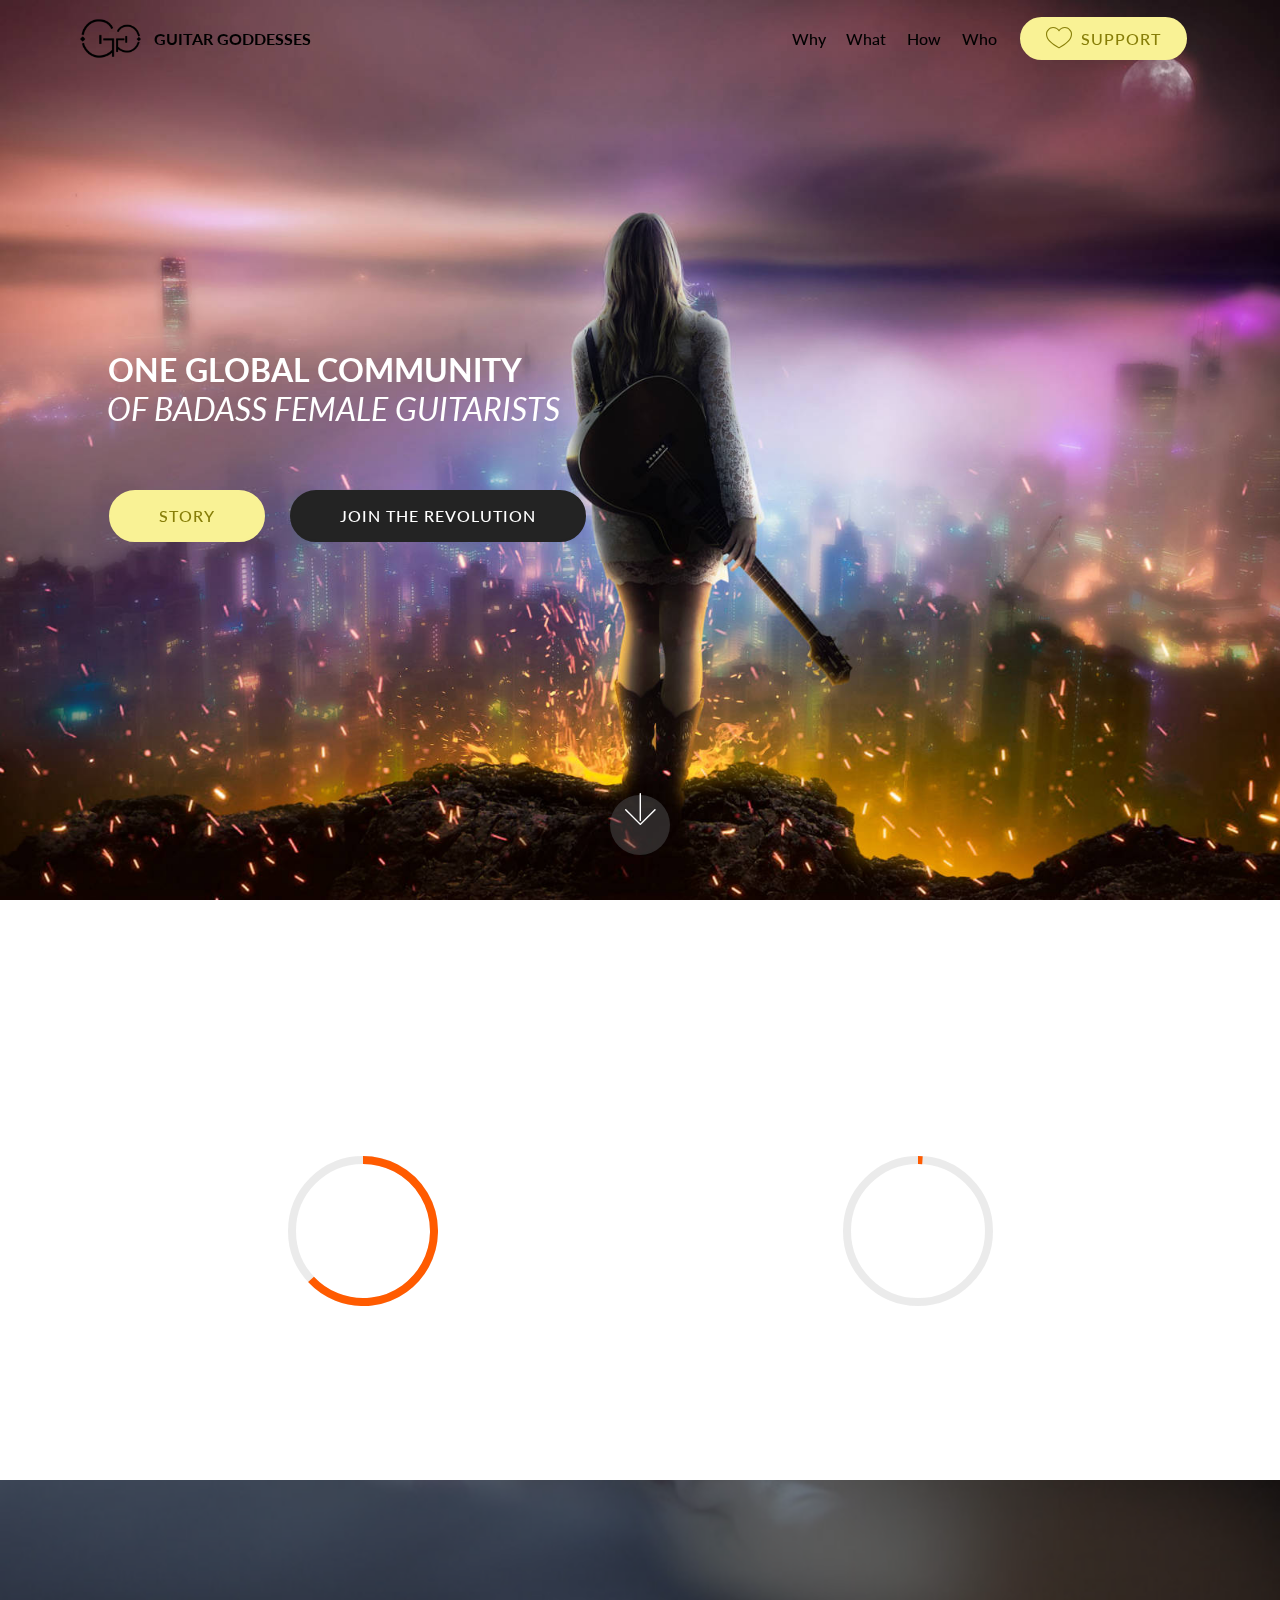
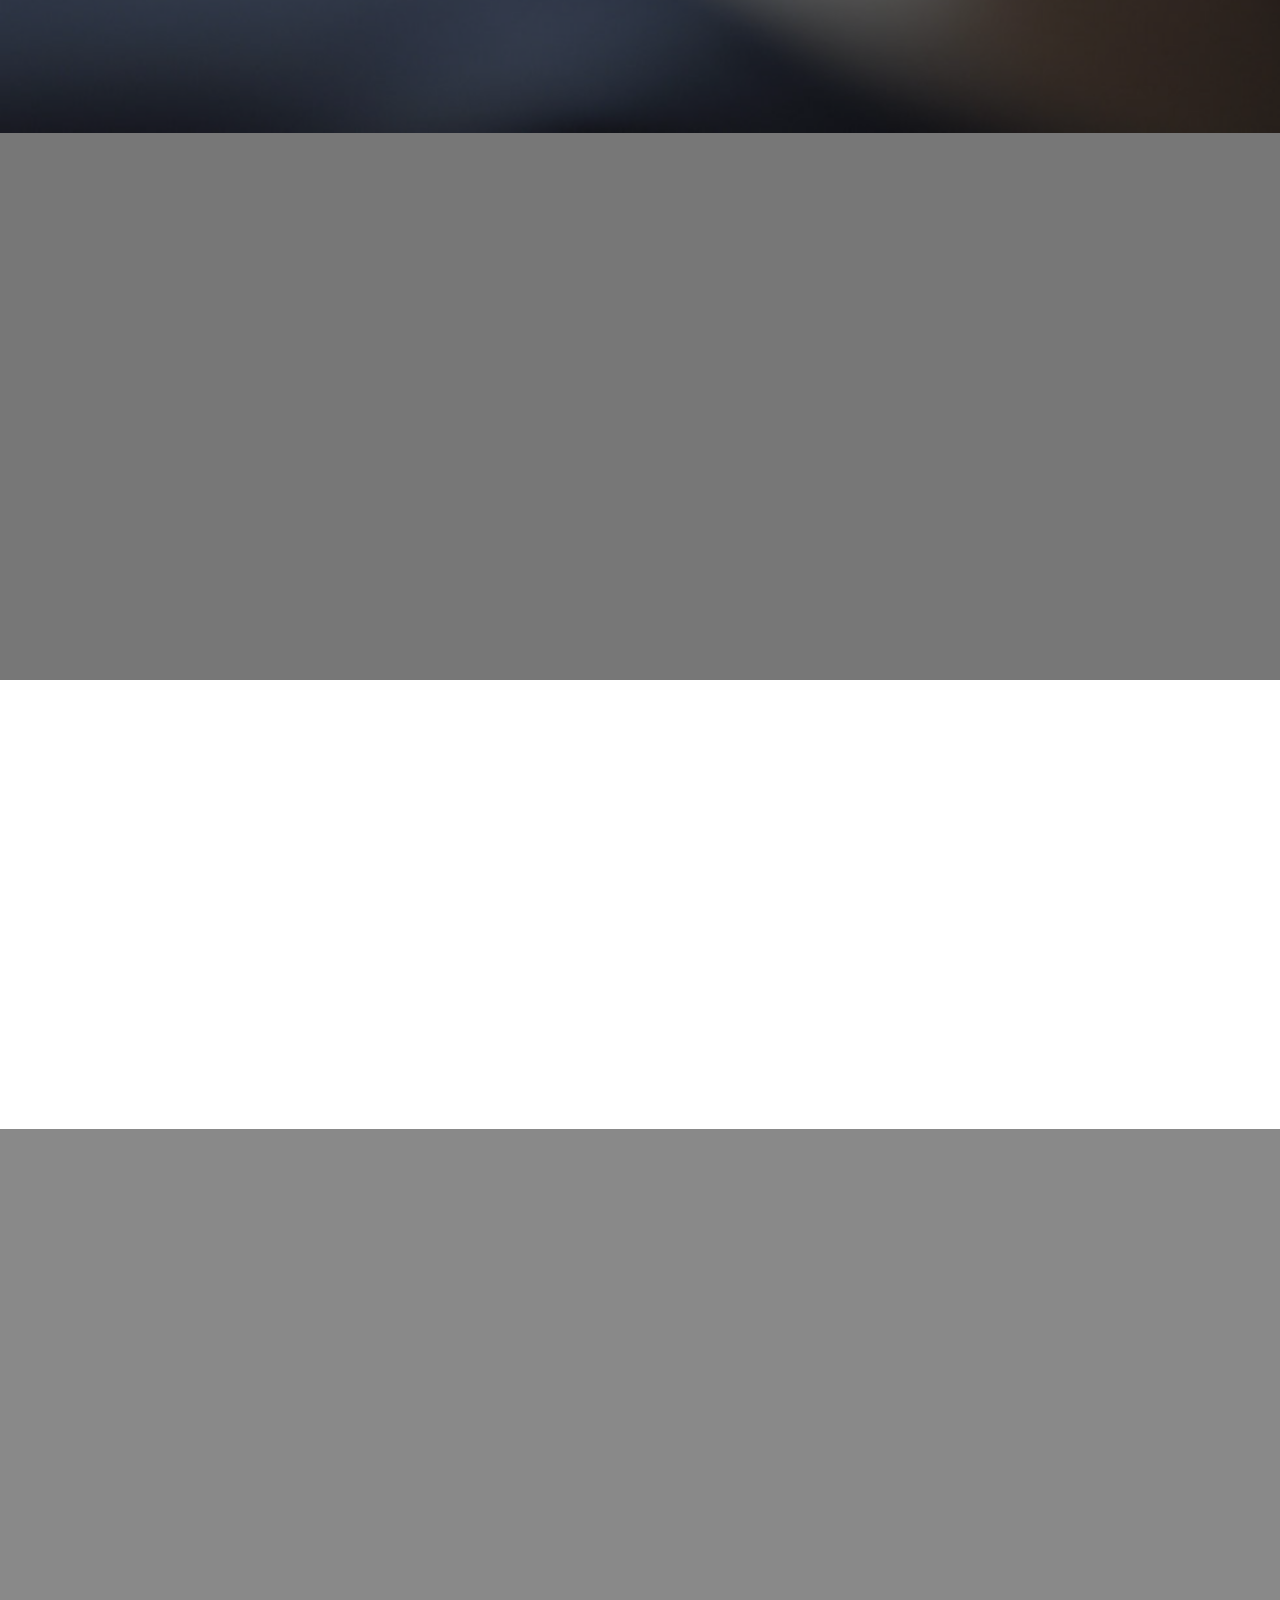
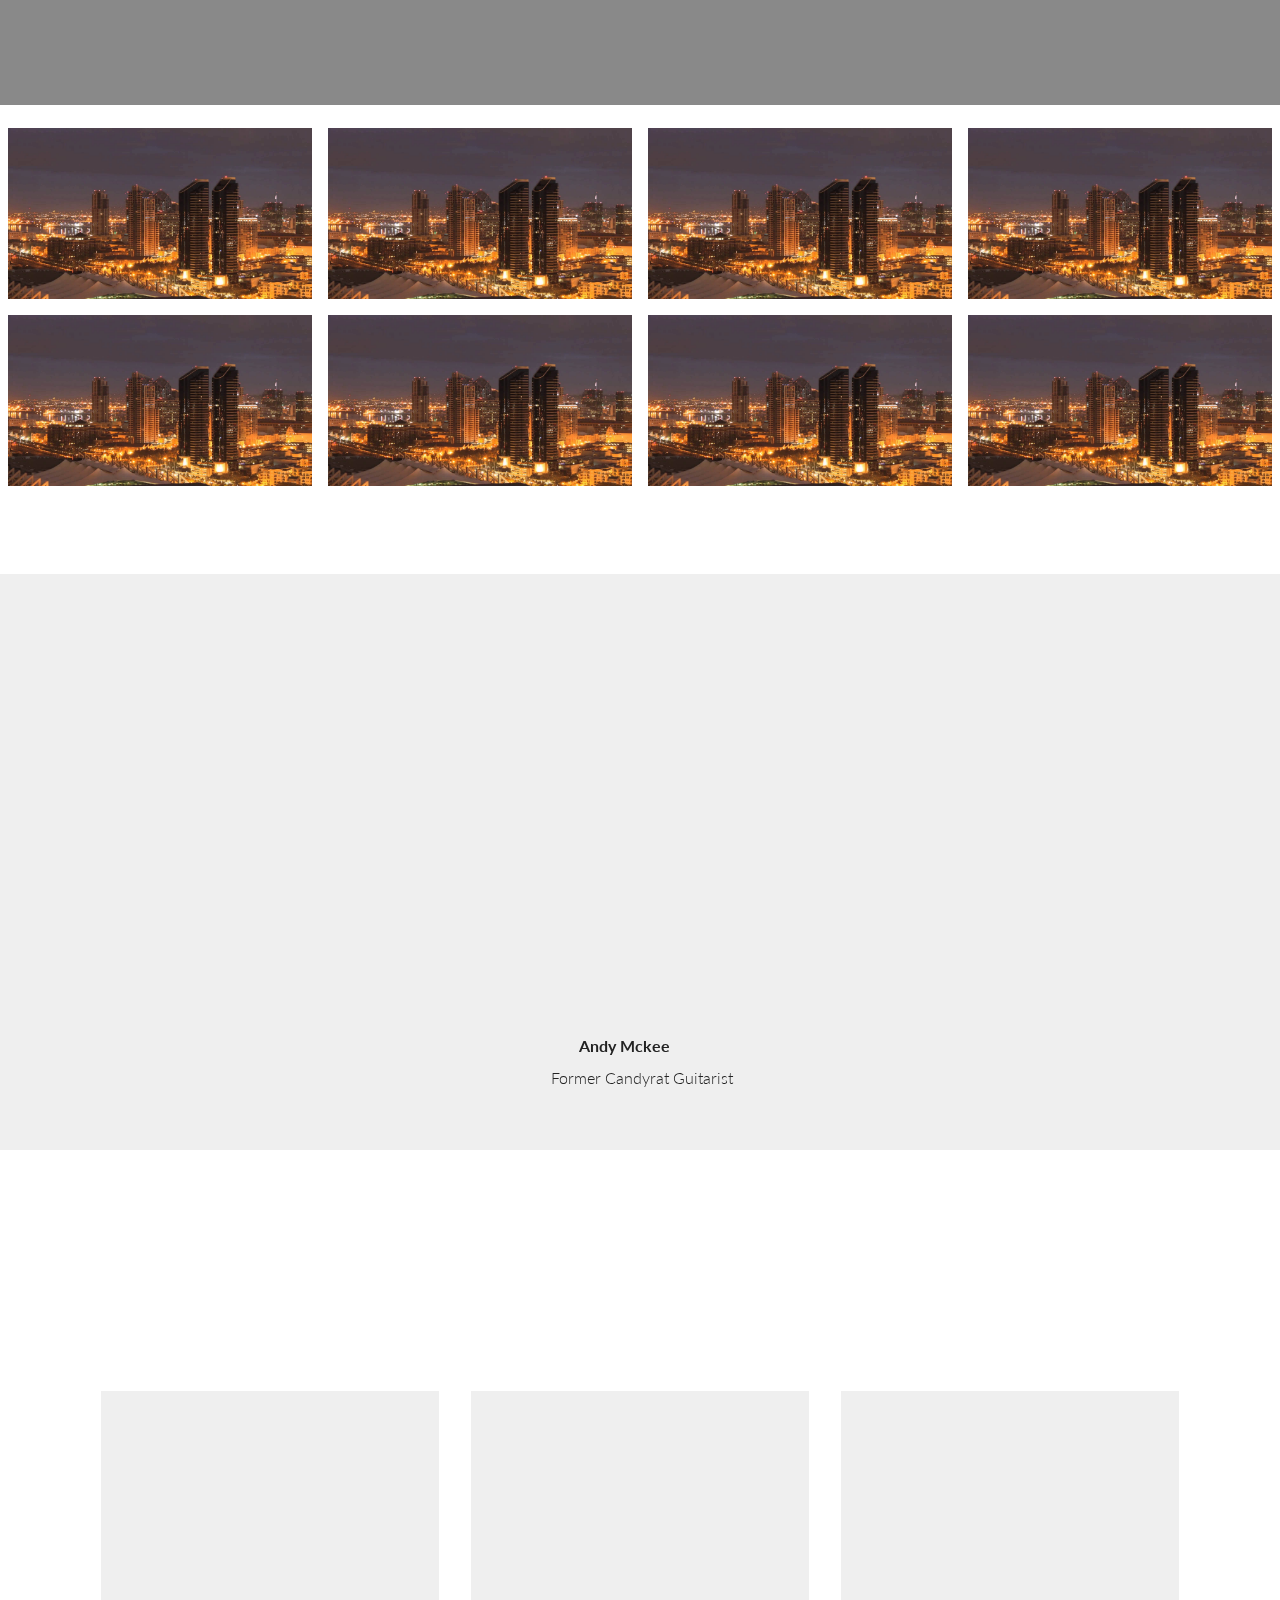
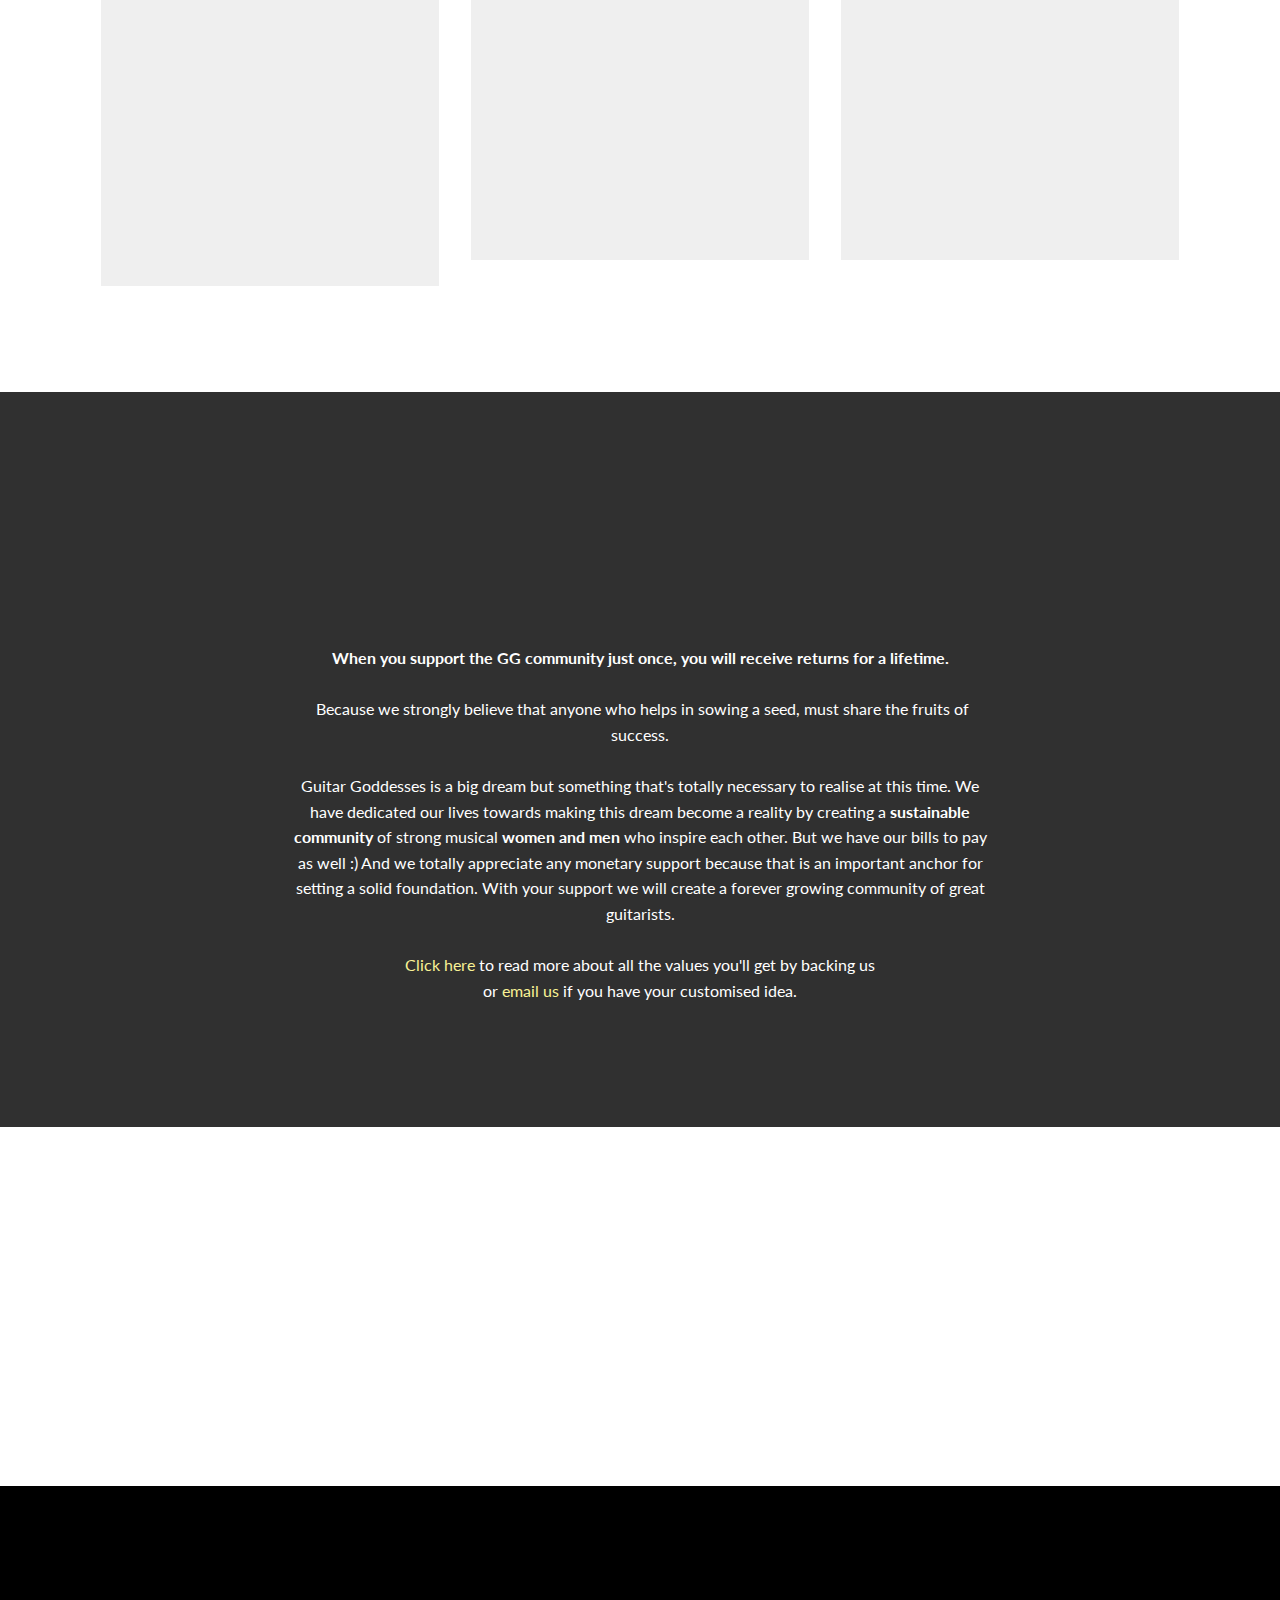
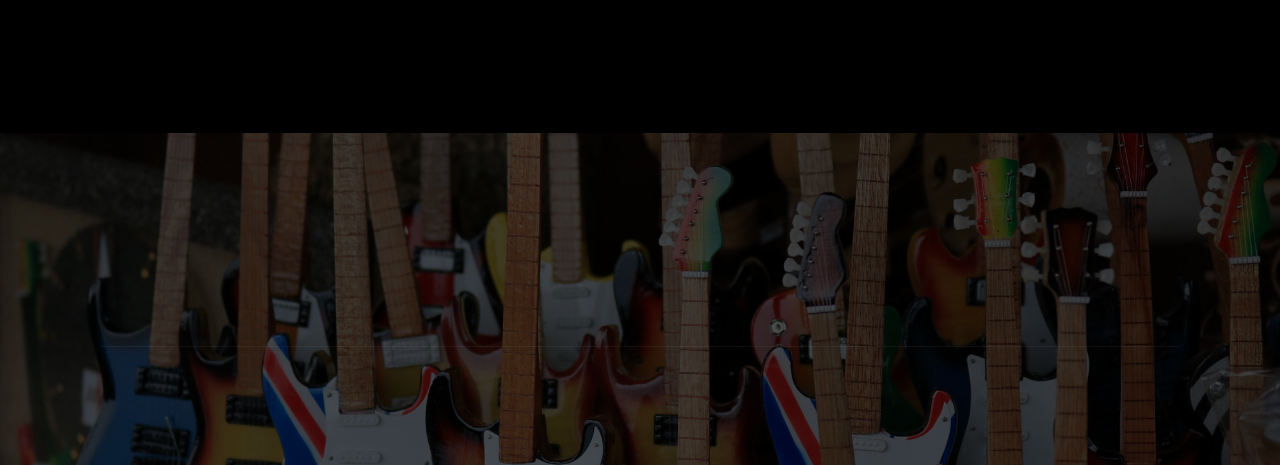
==== commit 30491eca: "create github pages" ====
--- a/index.html
+++ b/index.html
@@ -68,7 +68,7 @@
     </nav>
 </section>
 
-<section class="engine"><a href="https://mobirise.me/z">best html templates</a></section><section class="header9 cid-qRF84WkfQK mbr-fullscreen mbr-parallax-background" id="header9-2">
+<section class="engine"><a href="https://mobirise.me/o">free one page site templates</a></section><section class="header9 cid-qRF84WkfQK mbr-fullscreen mbr-parallax-background" id="header9-2">
 
     
 
@@ -313,7 +313,7 @@
                             <img src="assets/images/andymckee2-400x599.jpg" alt="" title="">
                         </div>
                         <div class="user_text pb-3">
-                            <p class="mbr-fonts-style display-7">"Guitar Goddesses Community is doing something that should have been done years back. But It only makes me proud that someone is taking the responsibility. They are truly working at the grassroot level and not just bringing an armchair revolution by talking about the problem."</p>
+                            <p class="mbr-fonts-style display-7">"I didn't realise that even names like Jennifer Batten don't exist in the top guitarist lists. Guitar Goddesses Community is doing something that should have been done years back."</p>
                         </div>
                         <div class="user_name mbr-bold pb-2 mbr-fonts-style display-7">
                             Andy Mckee <em>(US)</em></div>
@@ -392,7 +392,7 @@
             <div class="title col-12 align-center">
                 <h2 class="pb-3 mbr-fonts-style display-1">
                     MEET THE FOUNDERS</h2>
-                <h3 class="mbr-section-subtitle mbr-light pb-3 mbr-fonts-style display-5">We are musicians at heart, changemakers by choice and most importantly humans by nature!</h3>
+                <h3 class="mbr-section-subtitle mbr-light pb-3 mbr-fonts-style display-2">We are musicians at heart, changemakers by choice and most importantly humans by nature!</h3>
             </div>
         </div>
     </div>
@@ -482,21 +482,21 @@
                     <div id="tab1" class="tab-pane in active" role="tabpanel">
                         <div class="row">
                             <div class="col-md-12">
-                                <p class="mbr-text py-5 mbr-fonts-style display-7">When you support the GG community just once, you will receive returns for a lifetime.<br><br>&nbsp;Because we strongly believe that anyone who helps in sowing a seed, must share the fruits of success.<strong><br></strong><br>Guitar Goddesses is a big dream but something that's totally necessary to realise at this time. We have dedicated our lives towards making this dream become a reality by creating a sustainable community of strong musical women and men who inspire each other. But we have our bills to pay as well :) And we totally appreciate any monetary support because that is an important anchor for setting a solid foundation. With your support we will create a forever growing community of great guitarists.<br><br><a href="roi.html" class="text-secondary">Click here</a> to read more about all the values you'll get by backing us<br>or <a href="mailto:guitargoddesses@gmail.com">email us</a> if you have your customised idea.<br></p>
+                                <p class="mbr-text py-5 mbr-fonts-style display-7"><strong>When you support the GG community just once, you will receive returns for a lifetime.</strong><br><br>&nbsp;Because we strongly believe that anyone who helps in sowing a seed, must share the fruits of success.<strong><br></strong><br>Guitar Goddesses is a big dream but something that's totally necessary to realise at this time. We have dedicated our lives towards making this dream become a reality by creating a <strong>sustainable community</strong> of strong musical <strong>women and men</strong> who inspire each other. But we have our bills to pay as well :) And we totally appreciate any monetary support because that is an important anchor for setting a solid foundation. With your support we will create a forever growing community of great guitarists.<br><br><a href="roi.html" class="text-secondary">Click here</a> to read more about all the values you'll get by backing us<br>or <a href="mailto:guitargoddesses@gmail.com">email us</a> if you have your customised idea.<br></p>
                             </div>
                         </div>
                     </div>
                     <div id="tab2" class="tab-pane" role="tabpanel">
                         <div class="row">
                             <div class="col-md-12">
-                                <p class="mbr-text py-5 mbr-fonts-style display-7">Have a brand that can benefit from the GG community? You're at the right place!<br><br>We would love to collaborate with you on projects that can benefit your company as well as help Guitar Goddesses reach closer to our&nbsp;<a href="about.html#timeline1-t">dream</a>.&nbsp;</p>
+                                <p class="mbr-text py-5 mbr-fonts-style display-7"><strong>Have a brand that can benefit from the GG community? You're at the right place!</strong><br><br>We would love to collaborate with you on projects that can benefit your company as well as help Guitar Goddesses reach closer to our&nbsp;<a href="about.html#timeline1-t">dream</a>.&nbsp;</p>
                             </div>
                         </div>
                     </div>
                     <div id="tab3" class="tab-pane" role="tabpanel">
                         <div class="row">
                             <div class="col-md-12">
-                                <p class="mbr-text py-5 mbr-fonts-style display-7">Support doesn't always mean a monetary support.<br>You can get involved in multiple ways with Guitar Goddesses.<br><br>You have some time? Help us spread the word <a href="index.html#social-buttons3-e">here</a>.
+                                <p class="mbr-text py-5 mbr-fonts-style display-7">Support doesn't always mean a monetary support.<br><strong>You can get involved in multiple ways with Guitar Goddesses.<br></strong><br>You have some time? Help us spread the word <a href="index.html#social-buttons3-e">here</a>.
 <br>You have money? Check out how you can support us <a href="roi.html">here</a>.
 <br>You are an influencer? Please join our people's network <a href="people.html#form1-16">here</a>.
 <br>You want to feel good? Help us reach our <a href="about.html#timeline1-t">dream </a>and be a part of a global level success.<br></p>
@@ -523,7 +523,7 @@
             <div class="title col-12 col-lg-8">
                 <h2 class="align-center pb-2 mbr-fonts-style display-1"><strong>
                     JOIN THE REVOLUTION</strong></h2>
-                <h3 class="mbr-section-subtitle align-center pb-5 mbr-light mbr-fonts-style display-5">
+                <h3 class="mbr-section-subtitle align-center pb-5 mbr-light mbr-fonts-style display-2">
                     The biggest (and the easiest) support you can provide is to become a part of our community ♀♂</h3>
             </div>
         </div>
@@ -533,7 +533,7 @@
                 <div data-form-alert="" hidden="">
                         Thanks for filling out the form!
                 </div>
-                <form class="mbr-form" action="https://mobirise.com/" method="post" data-form-title="Mobirise Form"><input type="hidden" name="email" data-form-email="true" value="lGFHN1NPygQ630vxHNvJSu5SahHo/G20XNR19oMyhMl/iThk09iZG1qg9b7kcQKrzyST7DlXnq3Idt1oCSSwkJI0dASpVZL1CDVbyUdpnnhRC3FrvlDhAinApmEwRl2k" data-form-field="Email">
+                <form class="mbr-form" action="https://mobirise.com/" method="post" data-form-title="Mobirise Form"><input type="hidden" name="email" data-form-email="true" value="fVU+xTejyONpSDcdsytKOJO04iOp0naqmus95t8Zi04D39/DJUZJoXitFdbt8u/2ux4mY4aQi9KvjA/JHaXkntc1e++/cAkCoQPEPEc3o0N+8d8n4hfXs/Ff1OMw2kbY" data-form-field="Email">
                     <div class="mbr-subscribe input-group">
                         <input class="form-control" type="email" name="email" placeholder="Email" data-form-field="Email" required="" id="email-form3-1g">
                         <span class="input-group-btn"><button href="" type="submit" class="btn btn-primary display-4">JOIN</button></span>
@@ -553,7 +553,7 @@
     <div class="container">
         <div class="media-container-row">
             <div class="col-md-8 align-center">
-                <h2 class="pb-3 mbr-section-title mbr-fonts-style display-2"><strong>THANK YOU FOR YOUR TIME</strong><br><strong>SHARE THIS PAGE!
+                <h2 class="pb-3 mbr-section-title mbr-fonts-style display-1"><strong>THANK YOU FOR YOUR TIME</strong><br><strong>PLEASE SHARE THIS PAGE!
                 </strong></h2>
                 <div>
                     <div class="mbr-social-likes">
@@ -579,67 +579,95 @@
     </div>
 </section>
 
-<section class="cid-qRGsKqSZ8N mbr-parallax-background" id="footer5-h">
-
-    
-
-    <div class="mbr-overlay" style="opacity: 0.7; background-color: rgb(35, 35, 35);"></div>
-
-    <div class="container">
-        <div class="media-container-row">
-            <div class="col-md-3">
+<section class="cid-qSlvrywq7b" id="footer1-1w">
+
+    
+
+    <div class="mbr-overlay" style="background-color: rgb(0, 0, 0); opacity: 0.7;"></div>
+
+    <div class="container">
+        <div class="media-container-row content text-white">
+            <div class="col-12 col-md-3">
                 <div class="media-wrap">
                     <a href="https://mobirise.com/">
-                       <img src="assets/images/gglogo-yelloe-square-192x192.png" alt="Mobirise" title="">
+                        <img src="assets/images/gglogo-yelloe-square-192x192.png" alt="Mobirise" title="">
                     </a>
                 </div>
             </div>
-            <div class="col-md-9">
-                <p class="mbr-text align-right links mbr-fonts-style display-7">
-                    <a href="page1.html" class="text-white">ABOUT</a> &nbsp;&nbsp;&nbsp;&nbsp;
-                    <a href="contactus.html" class="text-white">RECOMMEND</a> &nbsp;&nbsp;&nbsp;&nbsp;<a href="contactus.html" class="text-white">CONTACT</a>
+            <div class="col-12 col-md-3 mbr-fonts-style display-7">
+                <h5 class="pb-3">
+                    Address
+                </h5>
+                <p class="mbr-text">
+                    1234 Street Name
+                    <br>City, AA 99999
+                </p>
+            </div>
+            <div class="col-12 col-md-3 mbr-fonts-style display-7">
+                <h5 class="pb-3">
+                    Contacts
+                </h5>
+                <p class="mbr-text">
+                    Email: support@mobirise.com
+                    <br>Phone: +1 (0) 000 0000 001
+                    <br>Fax: +1 (0) 000 0000 002
+                </p>
+            </div>
+            <div class="col-12 col-md-3 mbr-fonts-style display-7">
+                <h5 class="pb-3">
+                    Links
+                </h5>
+                <p class="mbr-text">
+                    <a class="text-primary" href="https://mobirise.com/">Website builder</a>
+                    <br><a class="text-primary" href="https://mobirise.com/mobirise-free-win.zip">Download for Windows</a>
+                    <br><a class="text-primary" href="https://mobirise.com/mobirise-free-mac.zip">Download for Mac</a>
                 </p>
             </div>
         </div>
         <div class="footer-lower">
             <div class="media-container-row">
-                <div class="col-md-12">
+                <div class="col-sm-12">
                     <hr>
                 </div>
             </div>
             <div class="media-container-row mbr-white">
-                <div class="col-md-6 copyright">
+                <div class="col-sm-6 copyright">
                     <p class="mbr-text mbr-fonts-style display-7">
-                        © Copyright 2018 <a href="#bottom">Guitar Goddesses</a> - Website by <a href="http://vivekadvani.com" target="_blank">VA</a></p>
+                        © Copyright 2018 Guitar Goddesses - Website by VA
+                    </p>
                 </div>
                 <div class="col-md-6">
                     <div class="social-list align-right">
                         <div class="soc-item">
                             <a href="https://twitter.com/mobirise" target="_blank">
-                                <span class="mbr-iconfont mbr-iconfont-social socicon-twitter socicon" style="color: rgb(106, 218, 255);"></span>
+                                <span class="socicon-twitter socicon mbr-iconfont mbr-iconfont-social"></span>
                             </a>
                         </div>
                         <div class="soc-item">
-                            <a href="https://www.facebook.com/guitargoddesses" target="_blank">
-                                <span class="mbr-iconfont mbr-iconfont-social socicon-facebook socicon" style="color: rgb(20, 111, 204);"></span>
+                            <a href="https://www.facebook.com/pages/Mobirise/1616226671953247" target="_blank">
+                                <span class="socicon-facebook socicon mbr-iconfont mbr-iconfont-social"></span>
                             </a>
                         </div>
                         <div class="soc-item">
-                            <a href="https://www.youtube.com/channel/UCzboDPazqx_9Jgnx4dps_Pw?sub_confirmation=1" target="_blank">
-                                <span class="mbr-iconfont mbr-iconfont-social socicon-youtube socicon" style="color: rgb(255, 0, 0);"></span>
+                            <a href="https://www.youtube.com/c/mobirise" target="_blank">
+                                <span class="socicon-youtube socicon mbr-iconfont mbr-iconfont-social"></span>
                             </a>
                         </div>
                         <div class="soc-item">
-                            <a href="https://instagram.com/guitar.goddesses" target="_blank">
-                                <span class="mbr-iconfont mbr-iconfont-social socicon-instagram socicon" style="color: rgb(255, 51, 102);"></span>
+                            <a href="https://instagram.com/mobirise" target="_blank">
+                                <span class="socicon-instagram socicon mbr-iconfont mbr-iconfont-social"></span>
                             </a>
                         </div>
                         <div class="soc-item">
                             <a href="https://plus.google.com/u/0/+Mobirise" target="_blank">
-                                <span class="mbr-iconfont mbr-iconfont-social socicon-soundcloud socicon" style="color: rgb(255, 91, 0);"></span>
+                                <span class="socicon-googleplus socicon mbr-iconfont mbr-iconfont-social"></span>
                             </a>
                         </div>
-                        
+                        <div class="soc-item">
+                            <a href="https://www.behance.net/Mobirise" target="_blank">
+                                <span class="socicon-behance socicon mbr-iconfont mbr-iconfont-social"></span>
+                            </a>
+                        </div>
                     </div>
                 </div>
             </div>
--- a/assets/mobirise/css/mbr-additional.css
+++ b/assets/mobirise/css/mbr-additional.css
@@ -2330,39 +2330,43 @@
 .cid-qRGbC3Q0La .mbr-section-title {
   color: #ffffff;
 }
-.cid-qRGsKqSZ8N {
-  padding-top: 45px;
-  padding-bottom: 45px;
+.cid-qSlvrywq7b {
+  padding-top: 60px;
+  padding-bottom: 60px;
   background-image: url("../../../assets/images/wood-3211004-2000x1333.jpg");
 }
 @media (max-width: 767px) {
-  .cid-qRGsKqSZ8N .media-wrap {
+  .cid-qSlvrywq7b .content {
+    text-align: center;
+  }
+  .cid-qSlvrywq7b .content > div:not(:last-child) {
+    margin-bottom: 2rem;
+  }
+}
+@media (max-width: 767px) {
+  .cid-qSlvrywq7b .media-wrap {
+    margin-bottom: 1rem;
+  }
+}
+.cid-qSlvrywq7b .media-wrap .mbr-iconfont-logo {
+  font-size: 7.5rem;
+  color: #f36;
+}
+.cid-qSlvrywq7b .media-wrap img {
+  height: 6rem;
+}
+@media (max-width: 767px) {
+  .cid-qSlvrywq7b .footer-lower .copyright {
     margin-bottom: 1rem;
     text-align: center;
   }
 }
-.cid-qRGsKqSZ8N .media-wrap .mbr-iconfont-logo {
-  font-size: 7rem;
-  color: #f36;
-}
-.cid-qRGsKqSZ8N .media-wrap img {
-  height: 6rem;
-}
-.cid-qRGsKqSZ8N .mbr-text {
-  color: #767676;
-}
-@media (max-width: 767px) {
-  .cid-qRGsKqSZ8N .footer-lower .copyright {
-    margin-bottom: 1rem;
-    text-align: center;
-  }
-}
-.cid-qRGsKqSZ8N .footer-lower hr {
+.cid-qSlvrywq7b .footer-lower hr {
   margin: 1rem 0;
-  border-color: #000;
+  border-color: #fff;
   opacity: .05;
 }
-.cid-qRGsKqSZ8N .footer-lower .social-list {
+.cid-qSlvrywq7b .footer-lower .social-list {
   padding-left: 0;
   margin-bottom: 0;
   list-style: none;
@@ -2371,30 +2375,27 @@
   justify-content: flex-end;
   -webkit-justify-content: flex-end;
 }
-.cid-qRGsKqSZ8N .footer-lower .social-list .mbr-iconfont-social {
+.cid-qSlvrywq7b .footer-lower .social-list .mbr-iconfont-social {
   font-size: 1.3rem;
-  color: #232323;
-}
-.cid-qRGsKqSZ8N .footer-lower .social-list .soc-item {
+  color: #fff;
+}
+.cid-qSlvrywq7b .footer-lower .social-list .soc-item {
   margin: 0 .5rem;
 }
-.cid-qRGsKqSZ8N .footer-lower .social-list a {
+.cid-qSlvrywq7b .footer-lower .social-list a {
   margin: 0;
   opacity: .5;
   -webkit-transition: .2s linear;
   transition: .2s linear;
 }
-.cid-qRGsKqSZ8N .footer-lower .social-list a:hover {
+.cid-qSlvrywq7b .footer-lower .social-list a:hover {
   opacity: 1;
 }
 @media (max-width: 767px) {
-  .cid-qRGsKqSZ8N .footer-lower .social-list {
+  .cid-qSlvrywq7b .footer-lower .social-list {
     justify-content: center;
     -webkit-justify-content: center;
   }
-}
-.cid-qRGsKqSZ8N .copyright > p {
-  color: #efefef;
 }
 .cid-qRF82w1G7c .navbar {
   background: #ffffff;
@@ -5142,69 +5143,3 @@
   display: block;
   text-align: center;
 }
-.cid-qSkjdZC6aZ {
-  padding-top: 45px;
-  padding-bottom: 45px;
-  background-image: url("../../../assets/images/wood-3211004-2000x1333.jpg");
-}
-@media (max-width: 767px) {
-  .cid-qSkjdZC6aZ .media-wrap {
-    margin-bottom: 1rem;
-    text-align: center;
-  }
-}
-.cid-qSkjdZC6aZ .media-wrap .mbr-iconfont-logo {
-  font-size: 7rem;
-  color: #f36;
-}
-.cid-qSkjdZC6aZ .media-wrap img {
-  height: 6rem;
-}
-.cid-qSkjdZC6aZ .mbr-text {
-  color: #767676;
-}
-@media (max-width: 767px) {
-  .cid-qSkjdZC6aZ .footer-lower .copyright {
-    margin-bottom: 1rem;
-    text-align: center;
-  }
-}
-.cid-qSkjdZC6aZ .footer-lower hr {
-  margin: 1rem 0;
-  border-color: #000;
-  opacity: .05;
-}
-.cid-qSkjdZC6aZ .footer-lower .social-list {
-  padding-left: 0;
-  margin-bottom: 0;
-  list-style: none;
-  display: flex;
-  flex-wrap: wrap;
-  justify-content: flex-end;
-  -webkit-justify-content: flex-end;
-}
-.cid-qSkjdZC6aZ .footer-lower .social-list .mbr-iconfont-social {
-  font-size: 1.3rem;
-  color: #232323;
-}
-.cid-qSkjdZC6aZ .footer-lower .social-list .soc-item {
-  margin: 0 .5rem;
-}
-.cid-qSkjdZC6aZ .footer-lower .social-list a {
-  margin: 0;
-  opacity: .5;
-  -webkit-transition: .2s linear;
-  transition: .2s linear;
-}
-.cid-qSkjdZC6aZ .footer-lower .social-list a:hover {
-  opacity: 1;
-}
-@media (max-width: 767px) {
-  .cid-qSkjdZC6aZ .footer-lower .social-list {
-    justify-content: center;
-    -webkit-justify-content: center;
-  }
-}
-.cid-qSkjdZC6aZ .copyright > p {
-  color: #efefef;
-}
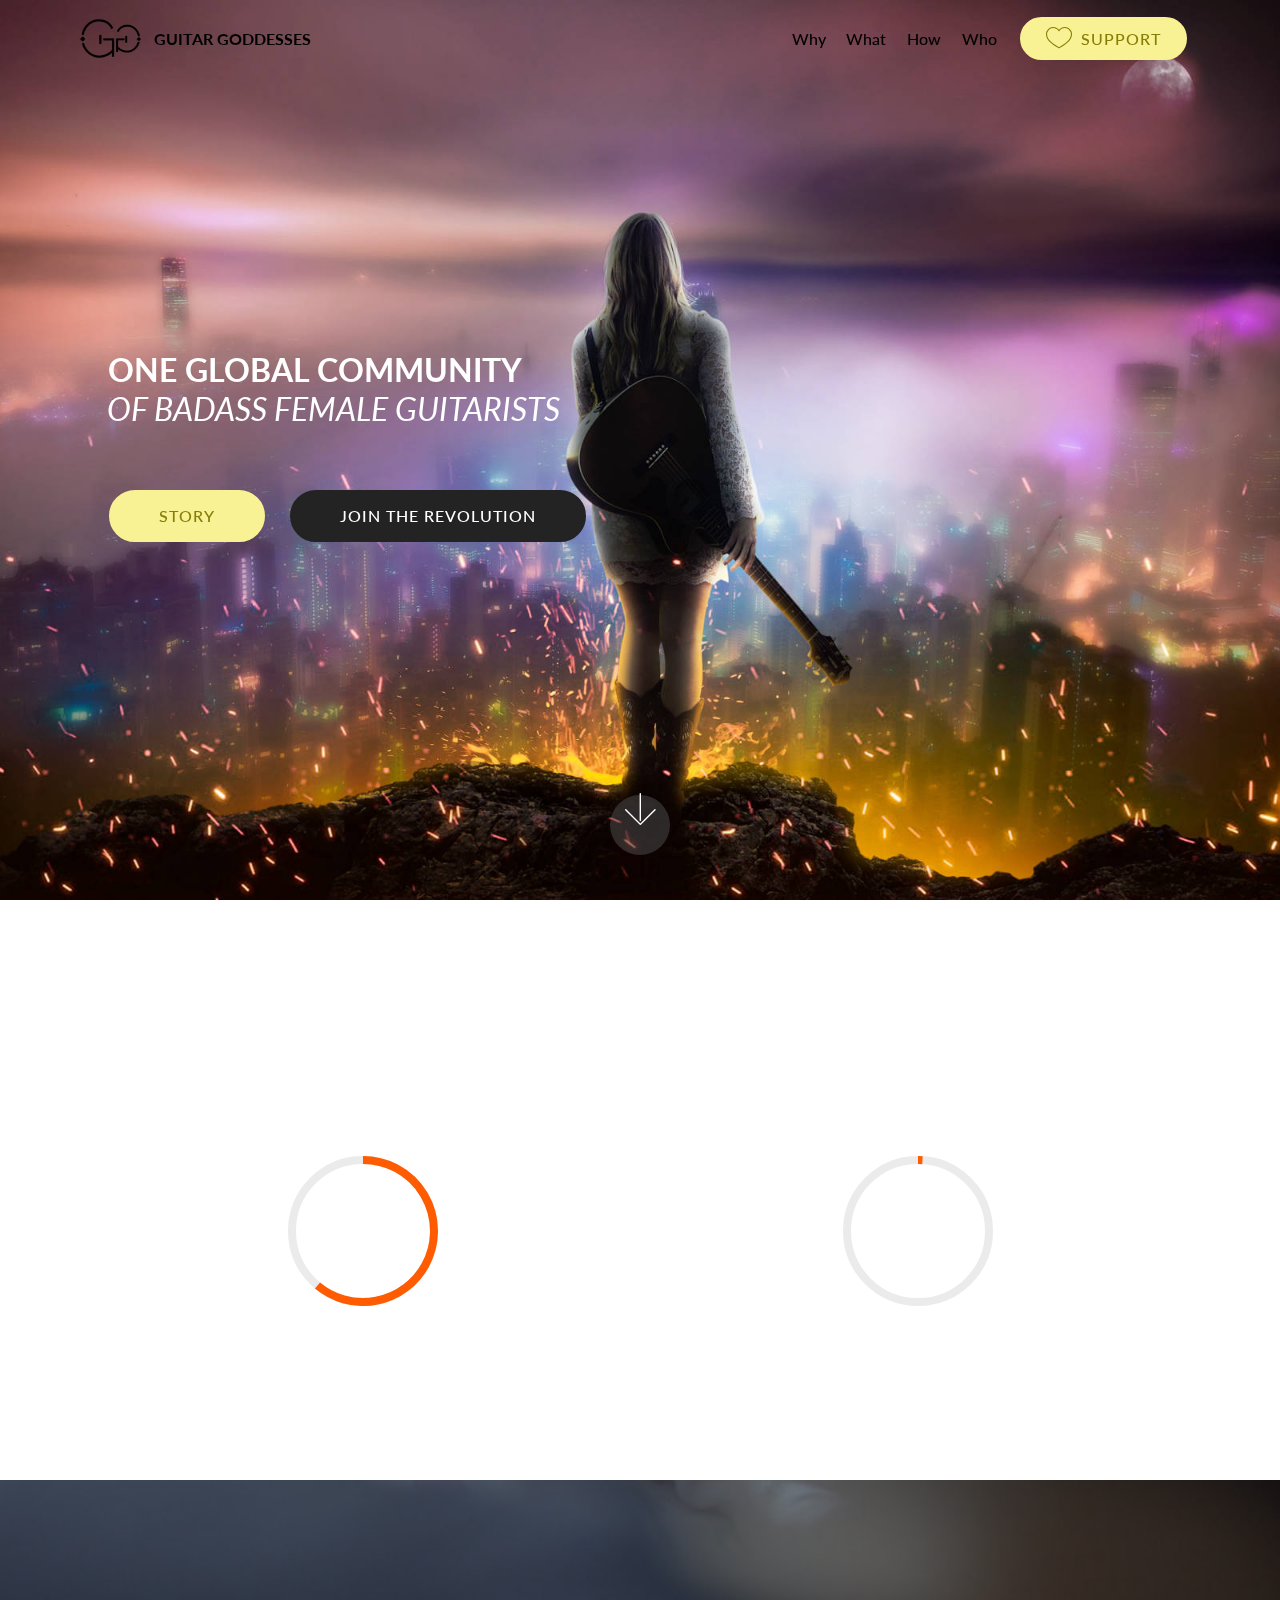
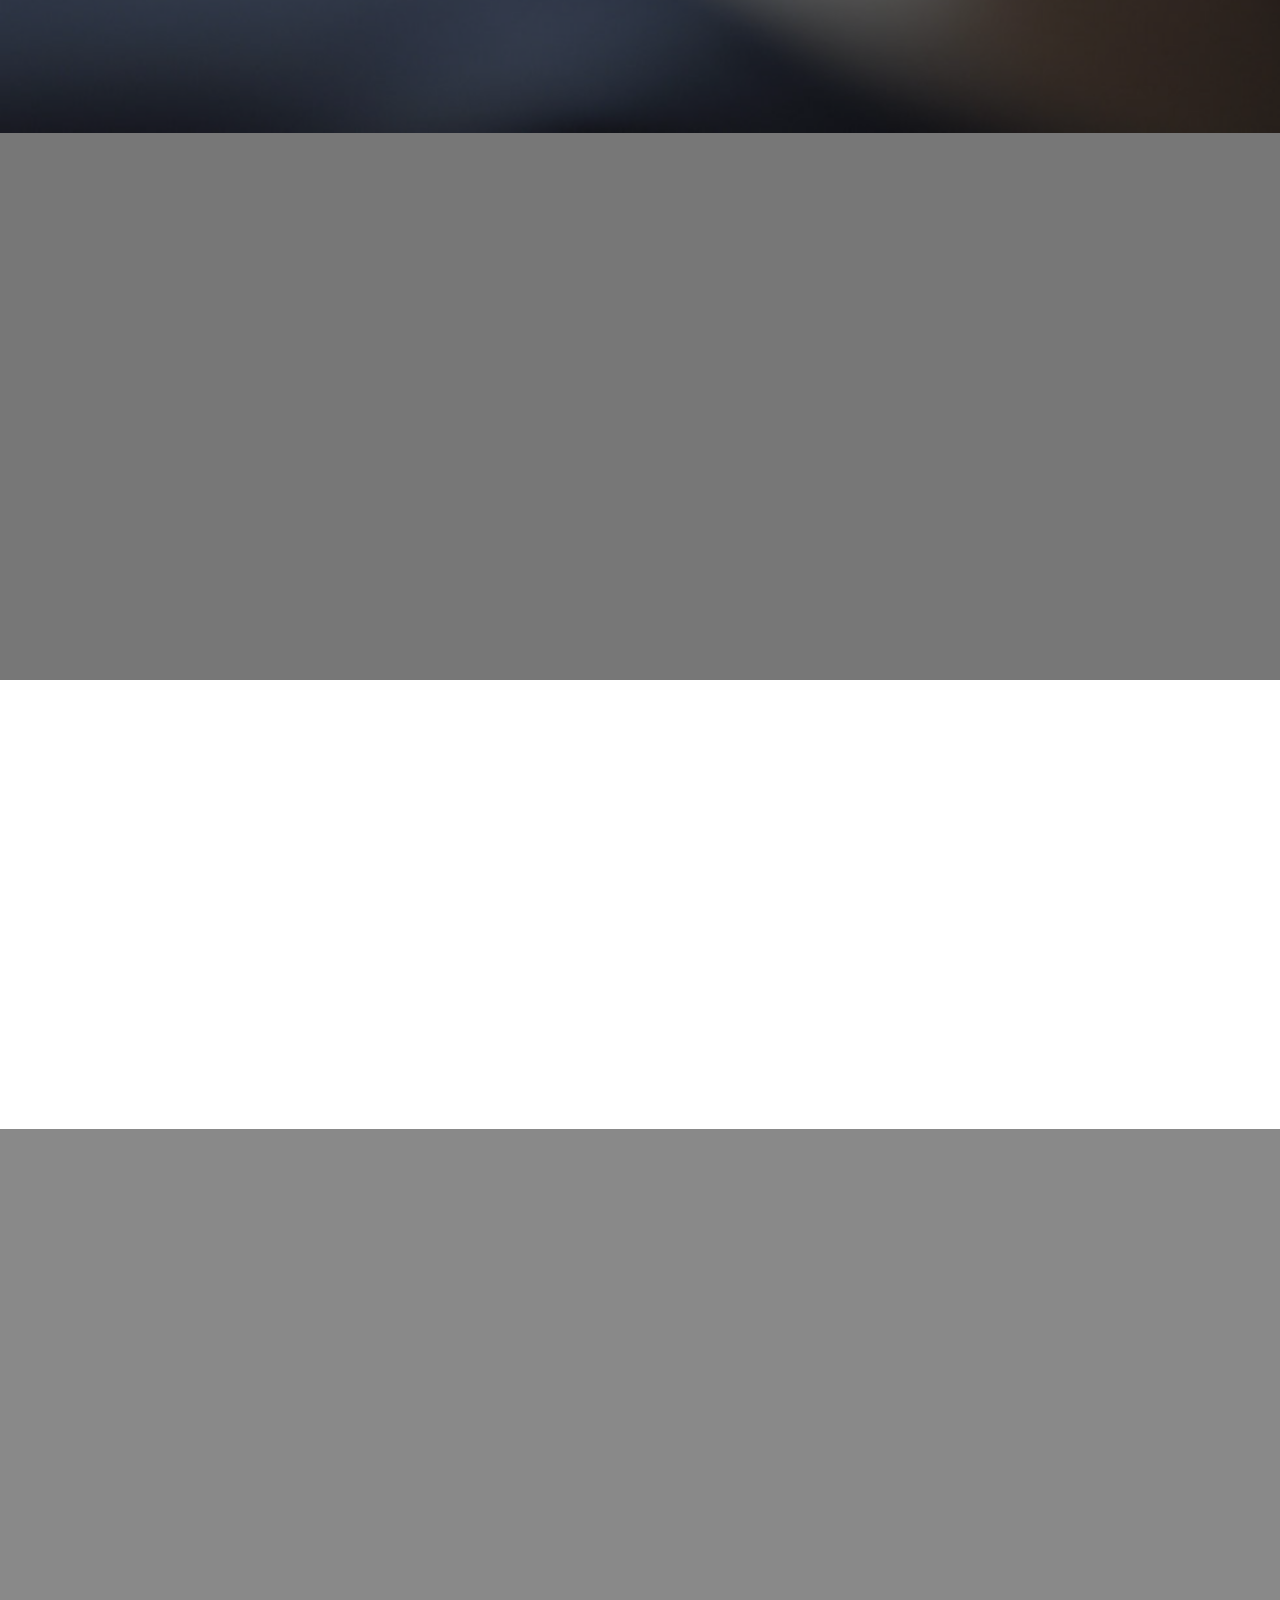
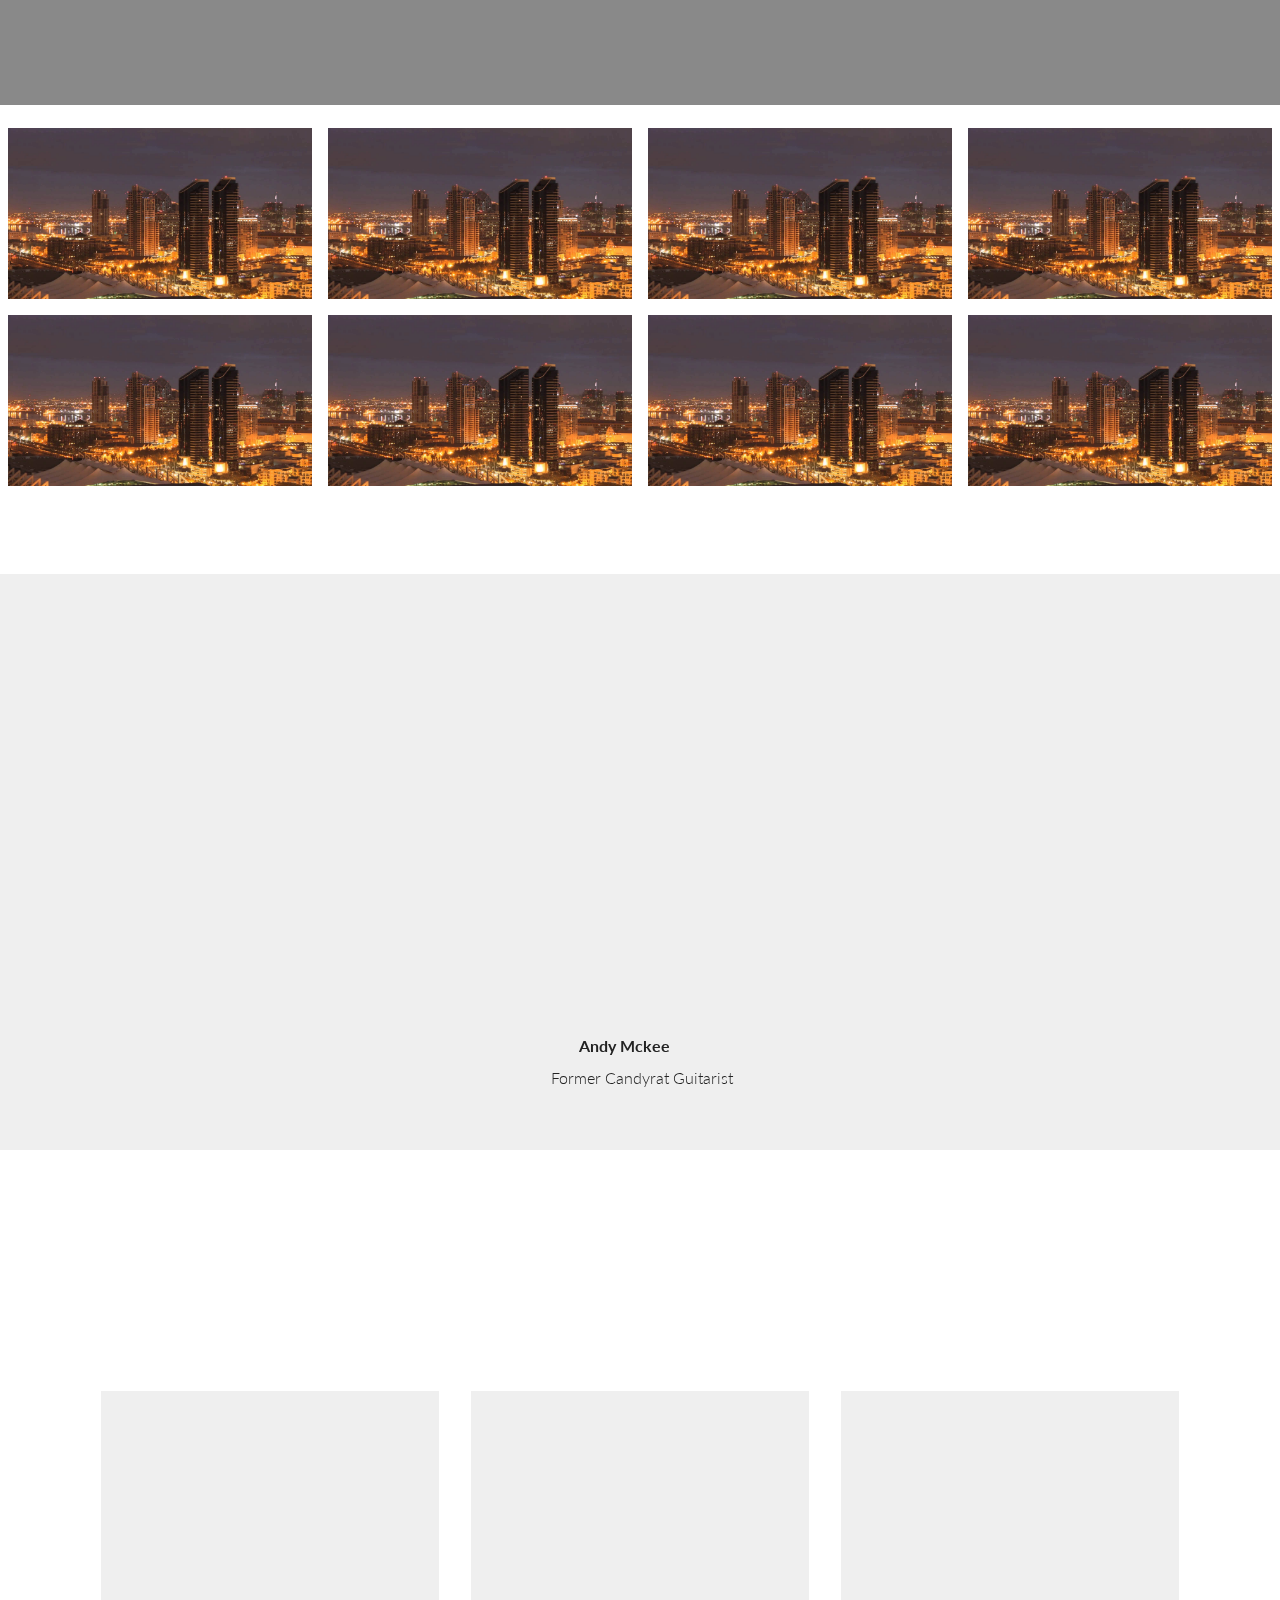
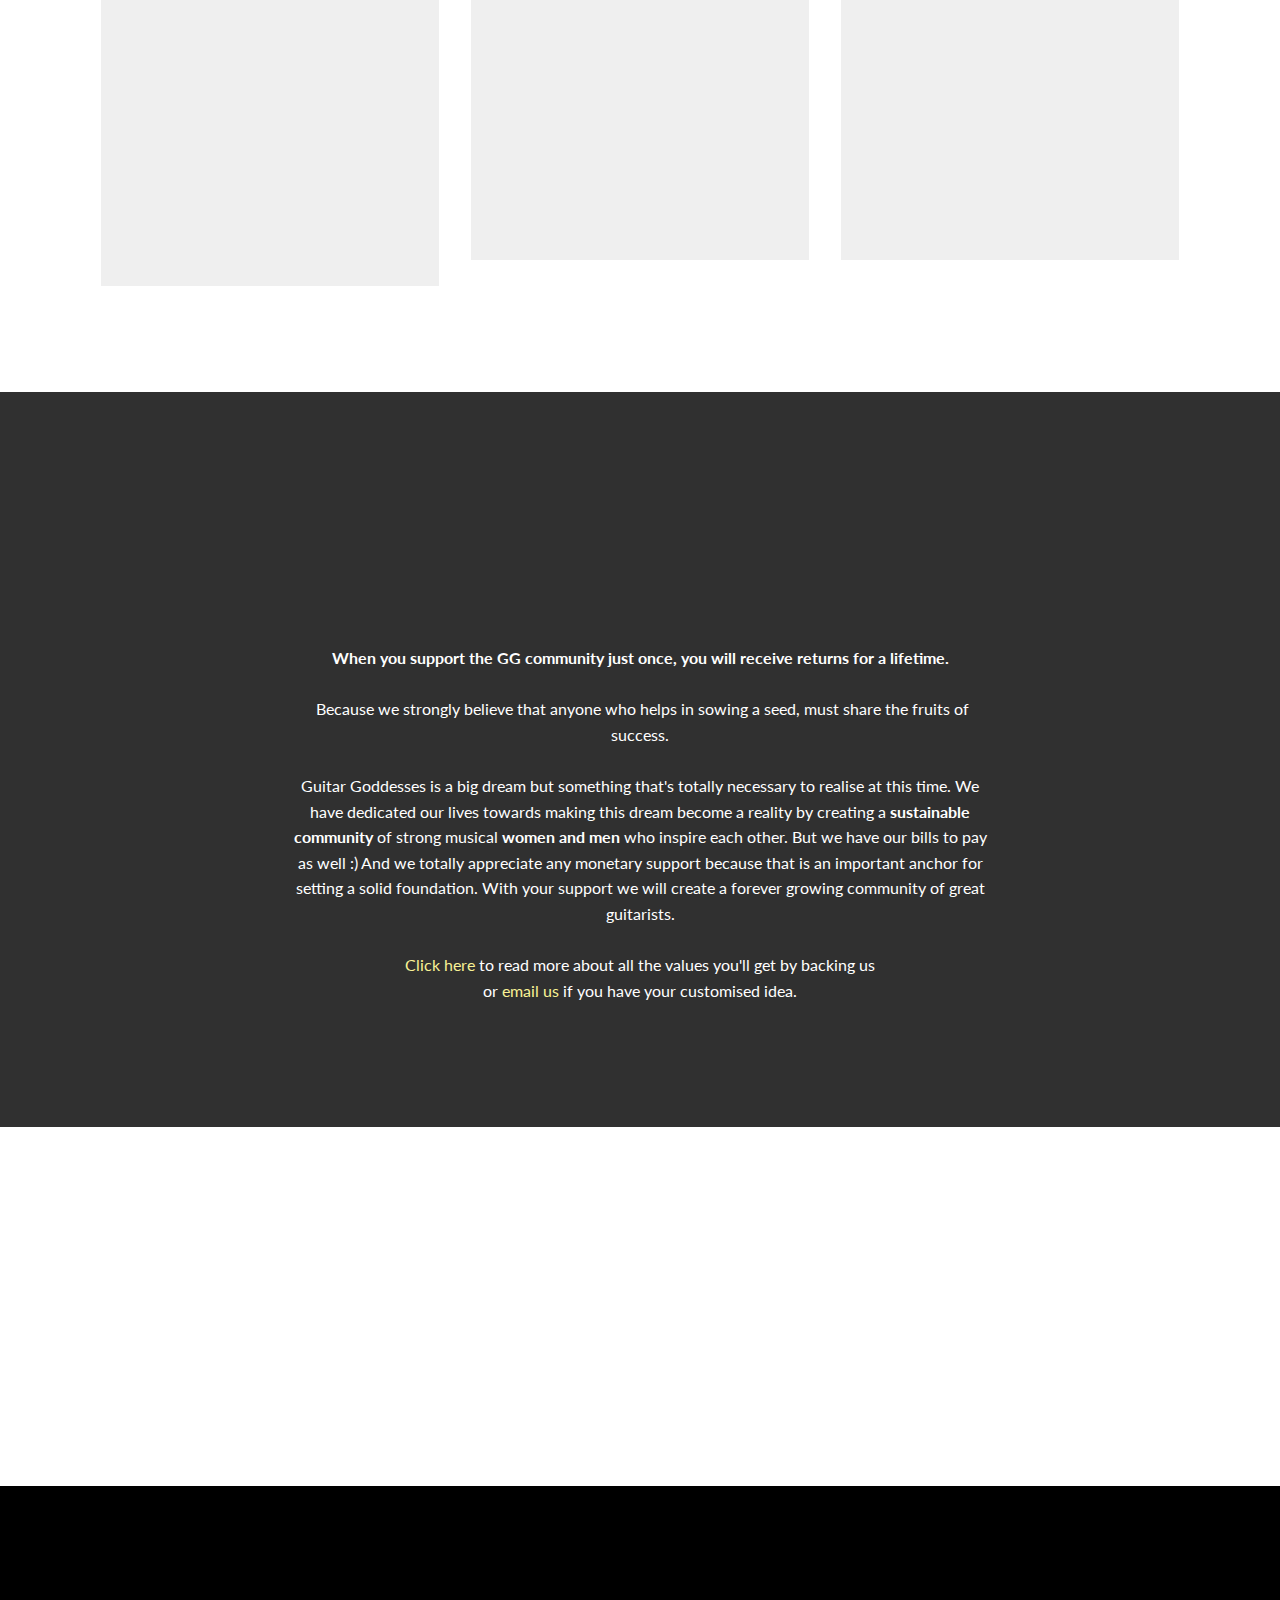
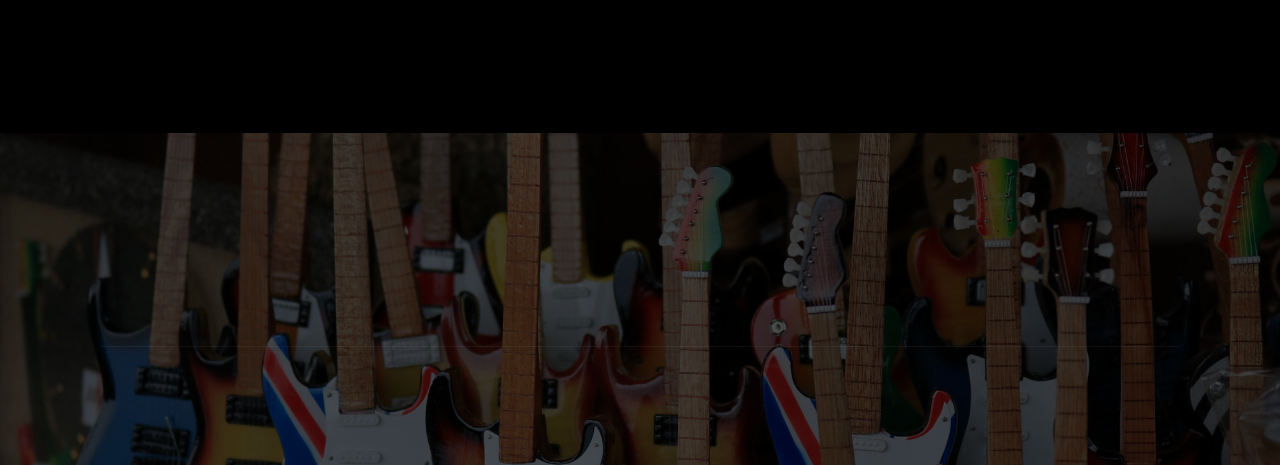
==== commit bfa306a9: "create github pages" ====
--- a/index.html
+++ b/index.html
@@ -68,7 +68,7 @@
     </nav>
 </section>
 
-<section class="engine"><a href="https://mobirise.me/o">free one page site templates</a></section><section class="header9 cid-qRF84WkfQK mbr-fullscreen mbr-parallax-background" id="header9-2">
+<section class="engine"><a href="https://mobirise.me/u">bootstrap website templates</a></section><section class="header9 cid-qRF84WkfQK mbr-fullscreen mbr-parallax-background" id="header9-2">
 
     
 
@@ -533,7 +533,7 @@
                 <div data-form-alert="" hidden="">
                         Thanks for filling out the form!
                 </div>
-                <form class="mbr-form" action="https://mobirise.com/" method="post" data-form-title="Mobirise Form"><input type="hidden" name="email" data-form-email="true" value="fVU+xTejyONpSDcdsytKOJO04iOp0naqmus95t8Zi04D39/DJUZJoXitFdbt8u/2ux4mY4aQi9KvjA/JHaXkntc1e++/cAkCoQPEPEc3o0N+8d8n4hfXs/Ff1OMw2kbY" data-form-field="Email">
+                <form class="mbr-form" action="https://mobirise.com/" method="post" data-form-title="Mobirise Form"><input type="hidden" name="email" data-form-email="true" value="rjry22ly/tVUCjQifAgyRpvMaNSdiN99cB2COVzuCroX1PPbRhH+d9kzXuKIk7Fra1nYmZkUjWrZmTdxPH5fFCHid3De61VDO/dqXfPBOIyHIOSRUgL8Ee/AEqLi13HU" data-form-field="Email">
                     <div class="mbr-subscribe input-group">
                         <input class="form-control" type="email" name="email" placeholder="Email" data-form-field="Email" required="" id="email-form3-1g">
                         <span class="input-group-btn"><button href="" type="submit" class="btn btn-primary display-4">JOIN</button></span>
--- a/assets/mobirise/css/mbr-additional.css
+++ b/assets/mobirise/css/mbr-additional.css
@@ -4489,7 +4489,7 @@
 }
 .cid-qRPG4tdkOO {
   padding-top: 90px;
-  padding-bottom: 90px;
+  padding-bottom: 0px;
   background-color: #ffffff;
 }
 .cid-qRPG4tdkOO h3 {
@@ -4511,6 +4511,173 @@
 .cid-qRPG4tdkOO .mbr-iconfont {
   font-size: 80px;
   color: #149dcc;
+}
+.cid-qSppGj7PKl {
+  padding-top: 30px;
+  padding-bottom: 30px;
+  background-color: #ffffff;
+}
+.cid-qSppGj7PKl .mbr-text {
+  color: #767676;
+}
+.cid-qSppGj7PKl h4 {
+  text-align: center;
+}
+.cid-qSppGj7PKl p {
+  text-align: center;
+}
+.cid-qSppGj7PKl .card-img span {
+  font-size: 96px;
+  color: #149dcc;
+}
+.cid-qSpre79rV0 {
+  padding-top: 60px;
+  padding-bottom: 60px;
+  background-image: url("../../../assets/images/ezra-comeau-jeffrey-77199-unsplash-2000x1333.jpg");
+}
+.cid-qSpFpMmgsG {
+  padding-top: 90px;
+  padding-bottom: 30px;
+  background-color: #f9f9f9;
+}
+.cid-qSpFpMmgsG h2 {
+  text-align: center;
+}
+.cid-qSpFpMmgsG h3 {
+  text-align: center;
+  font-weight: 300;
+}
+.cid-qSpFpMmgsG p {
+  color: #767676;
+}
+.cid-qSpFpMmgsG .block-content {
+  display: -webkit-flex;
+  flex-direction: column;
+  -webkit-flex-direction: column;
+  flex-basis: 100%;
+  -webkit-flex-basis: 100%;
+}
+.cid-qSpFpMmgsG .mbr-figure {
+  align-self: flex-start;
+  -webkit-align-self: flex-start;
+  flex-shrink: 0;
+  -webkit-flex-shrink: 0;
+}
+.cid-qSpFpMmgsG .media-container-row {
+  word-wrap: break-word;
+  word-break: break-word;
+}
+.cid-qSpFpMmgsG .mbr-section-subtitle {
+  color: #767676;
+}
+.cid-qSpFpMmgsG .card-title {
+  font-weight: 500;
+}
+.cid-qSpFpMmgsG .card-img {
+  text-align: inherit;
+}
+.cid-qSpFpMmgsG .card-img span {
+  font-size: 48px;
+  color: #707070;
+}
+@media (min-width: 992px) {
+  .cid-qSpFpMmgsG .mbr-figure {
+    padding-right: 2rem;
+    padding-left: 2rem;
+  }
+}
+@media (max-width: 991px) {
+  .cid-qSpFpMmgsG .mbr-figure {
+    margin-bottom: 2rem;
+  }
+}
+@media (max-width: 991px) and (min-width: 768px) {
+  .cid-qSpFpMmgsG .mbr-figure {
+    padding-right: 0;
+    padding-bottom: 1rem;
+    padding-top: 1rem;
+  }
+  .cid-qSpFpMmgsG .block-content {
+    flex-direction: row;
+    -webkit-flex-direction: row;
+    text-align: center;
+  }
+  .cid-qSpFpMmgsG .block-content .card {
+    flex-basis: 100%;
+    -webkit-flex-basis: 100%;
+  }
+}
+.cid-qSptW0EBg6 {
+  padding-top: 90px;
+  padding-bottom: 90px;
+  background-color: #f9f9f9;
+}
+.cid-qSptW0EBg6 h2 {
+  text-align: center;
+}
+.cid-qSptW0EBg6 h3 {
+  text-align: center;
+  font-weight: 300;
+}
+.cid-qSptW0EBg6 p {
+  color: #767676;
+}
+.cid-qSptW0EBg6 .block-content {
+  display: -webkit-flex;
+  flex-direction: column;
+  -webkit-flex-direction: column;
+  flex-basis: 100%;
+  -webkit-flex-basis: 100%;
+}
+.cid-qSptW0EBg6 .mbr-figure {
+  align-self: flex-start;
+  -webkit-align-self: flex-start;
+  flex-shrink: 0;
+  -webkit-flex-shrink: 0;
+}
+.cid-qSptW0EBg6 .media-container-row {
+  word-wrap: break-word;
+  word-break: break-word;
+}
+.cid-qSptW0EBg6 .mbr-section-subtitle {
+  color: #767676;
+}
+.cid-qSptW0EBg6 .card-title {
+  font-weight: 500;
+}
+.cid-qSptW0EBg6 .card-img {
+  text-align: inherit;
+}
+.cid-qSptW0EBg6 .card-img span {
+  font-size: 48px;
+  color: #707070;
+}
+@media (min-width: 992px) {
+  .cid-qSptW0EBg6 .mbr-figure {
+    padding-right: 2rem;
+    padding-left: 2rem;
+  }
+}
+@media (max-width: 991px) {
+  .cid-qSptW0EBg6 .mbr-figure {
+    margin-bottom: 2rem;
+  }
+}
+@media (max-width: 991px) and (min-width: 768px) {
+  .cid-qSptW0EBg6 .mbr-figure {
+    padding-right: 0;
+    padding-bottom: 1rem;
+    padding-top: 1rem;
+  }
+  .cid-qSptW0EBg6 .block-content {
+    flex-direction: row;
+    -webkit-flex-direction: row;
+    text-align: center;
+  }
+  .cid-qSptW0EBg6 .block-content .card {
+    flex-basis: 100%;
+    -webkit-flex-basis: 100%;
+  }
 }
 .cid-qRPDCg1J3k {
   padding-top: 90px;
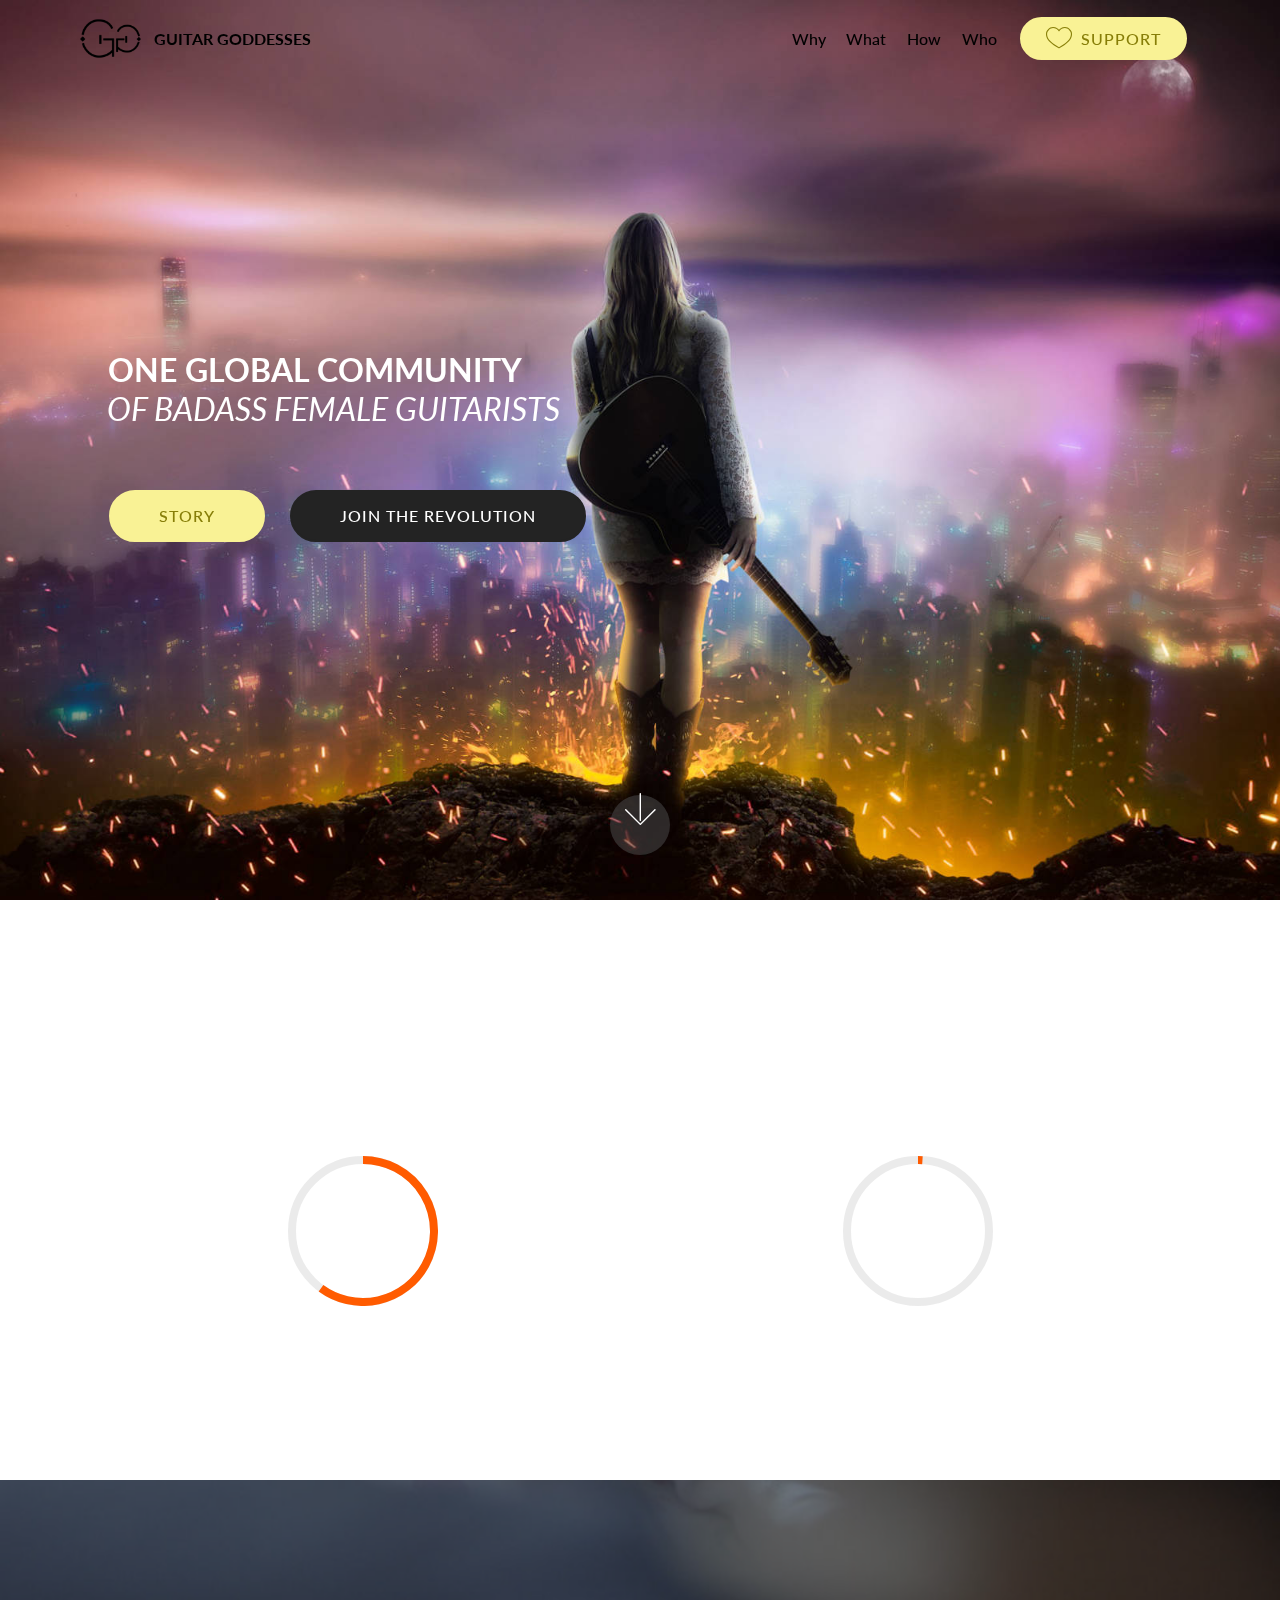
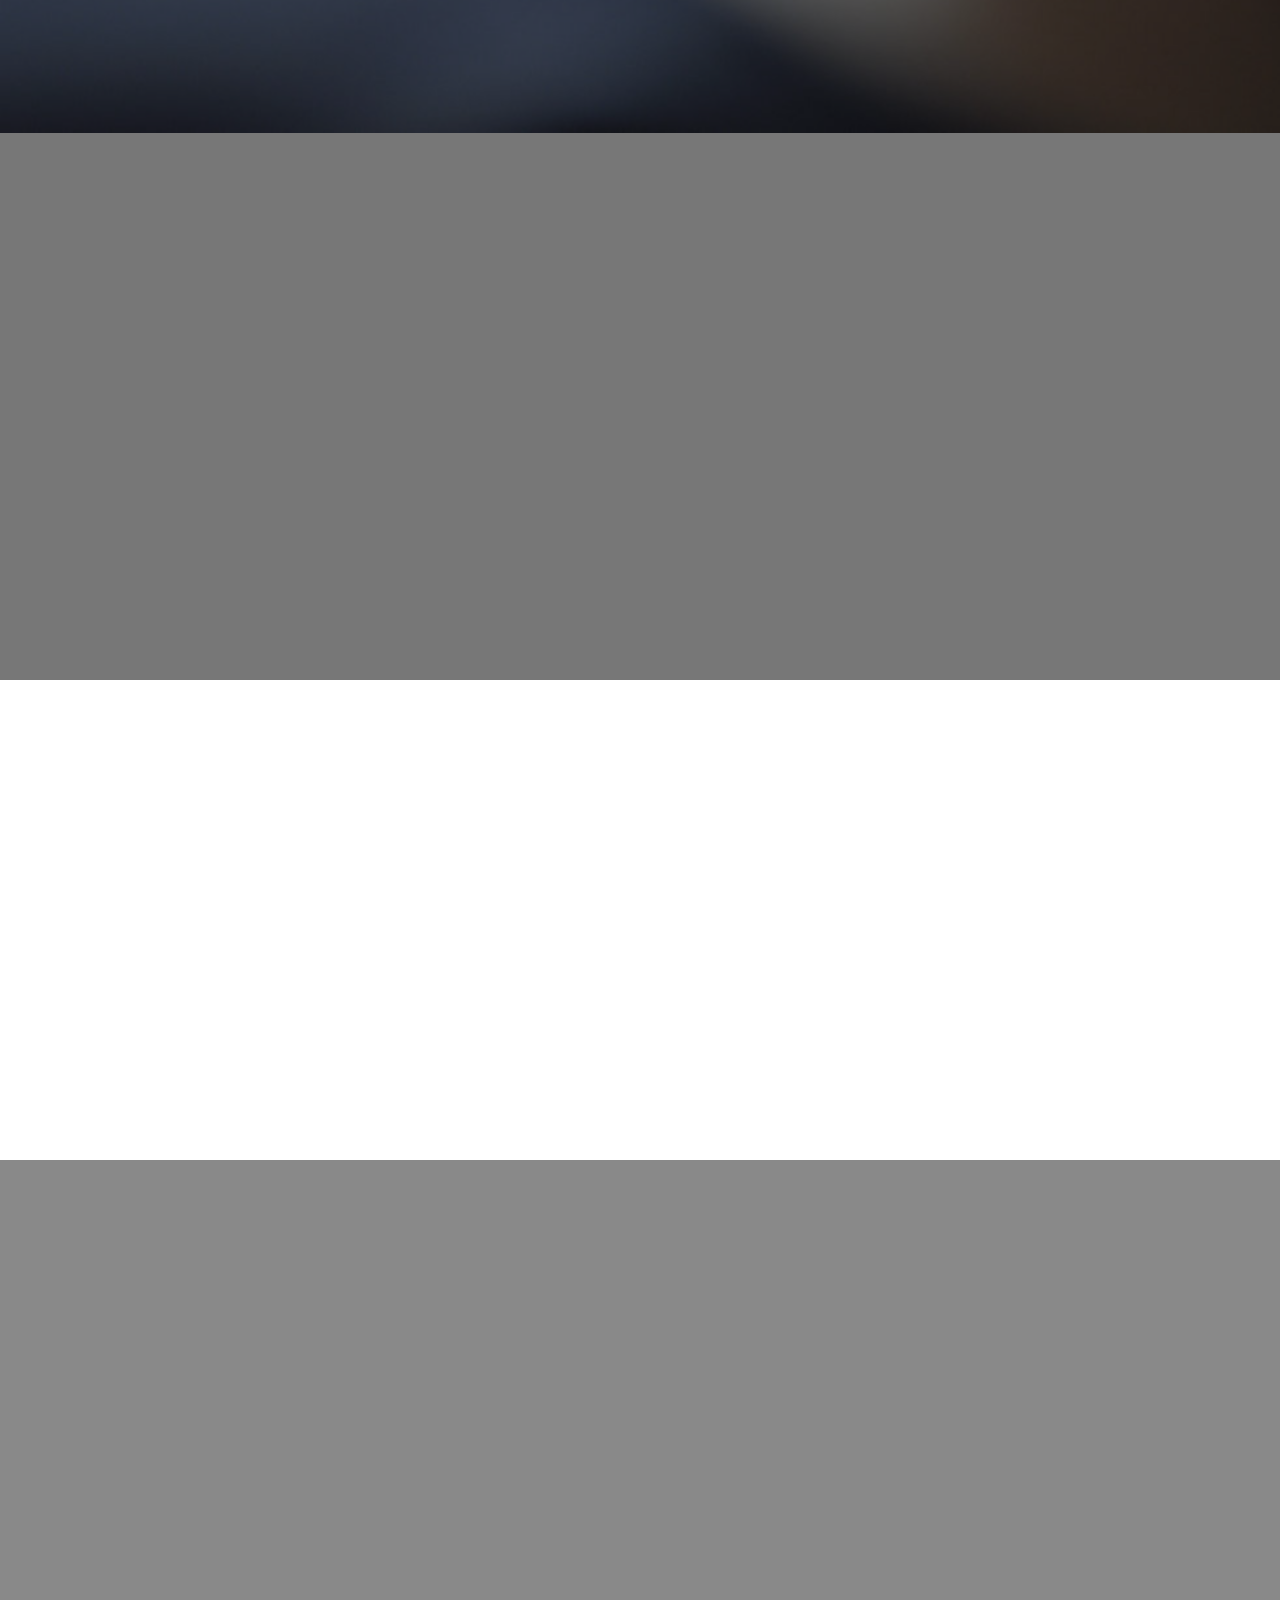
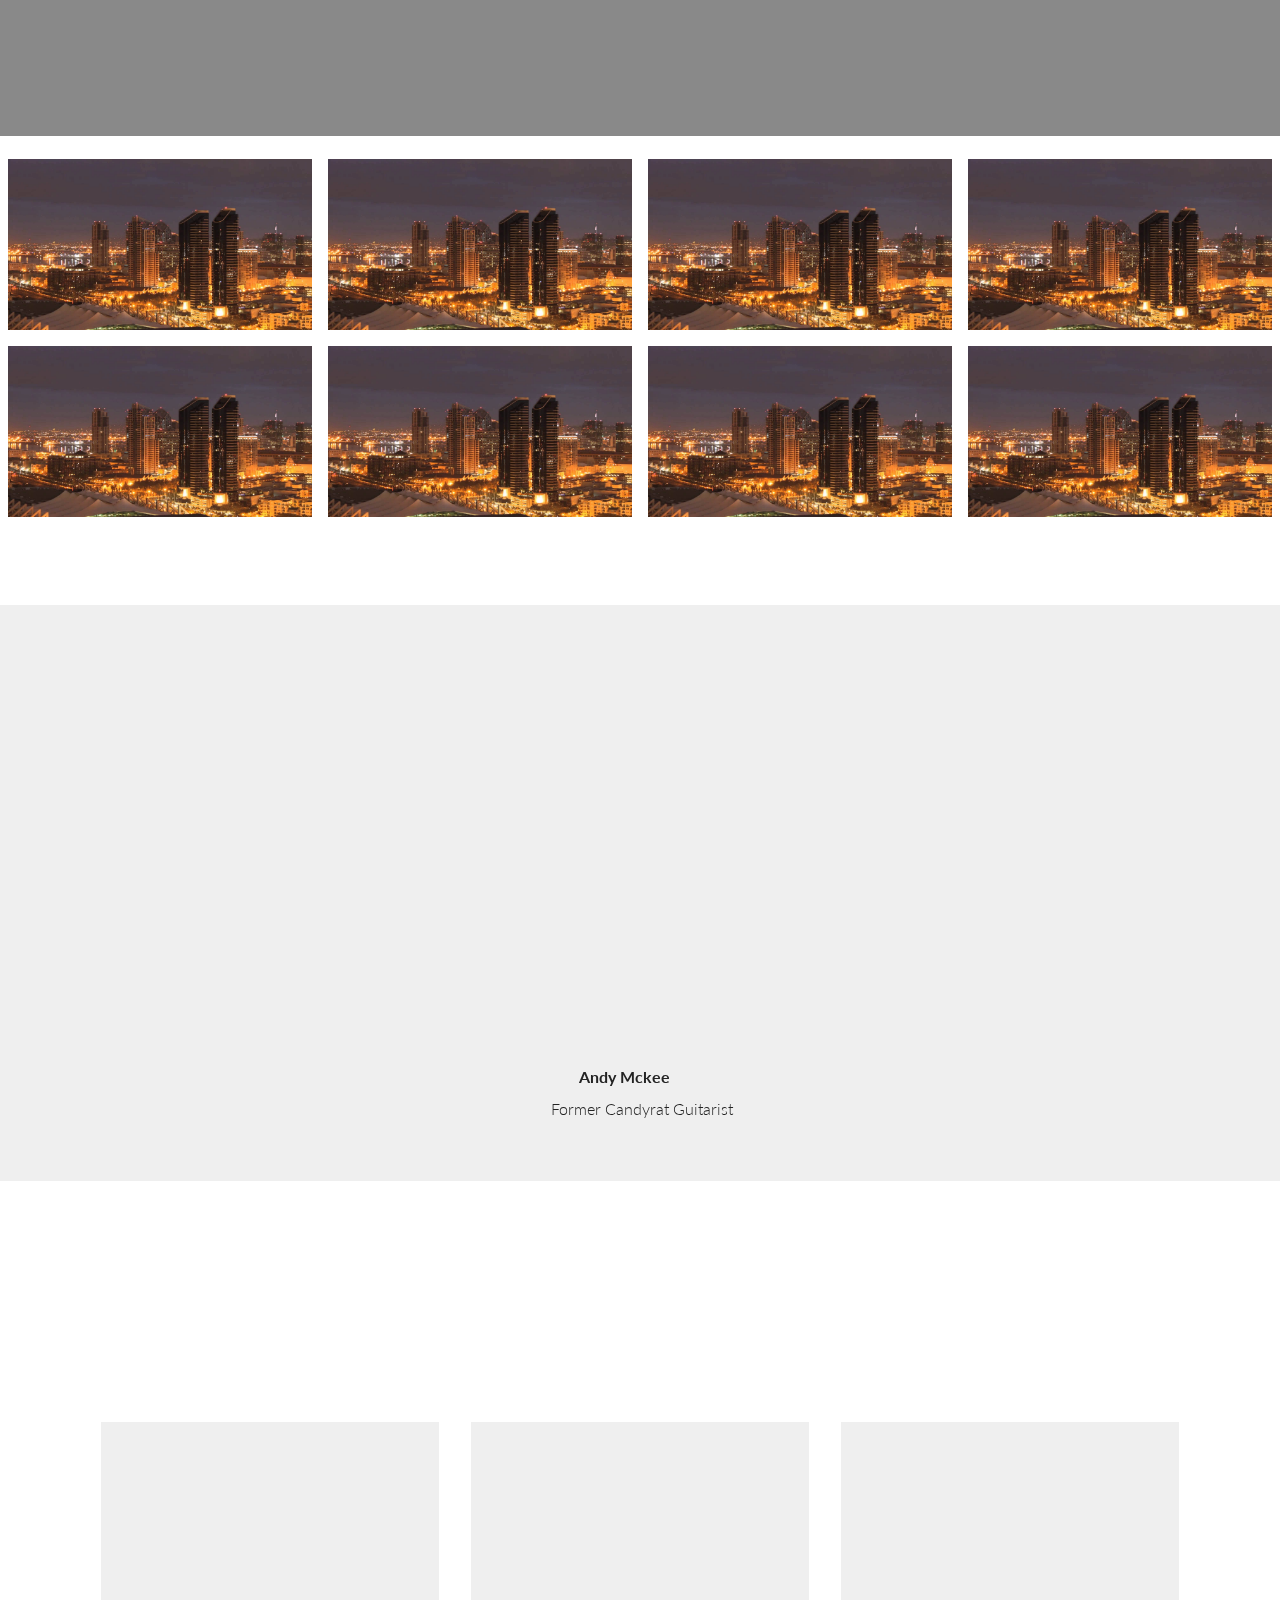
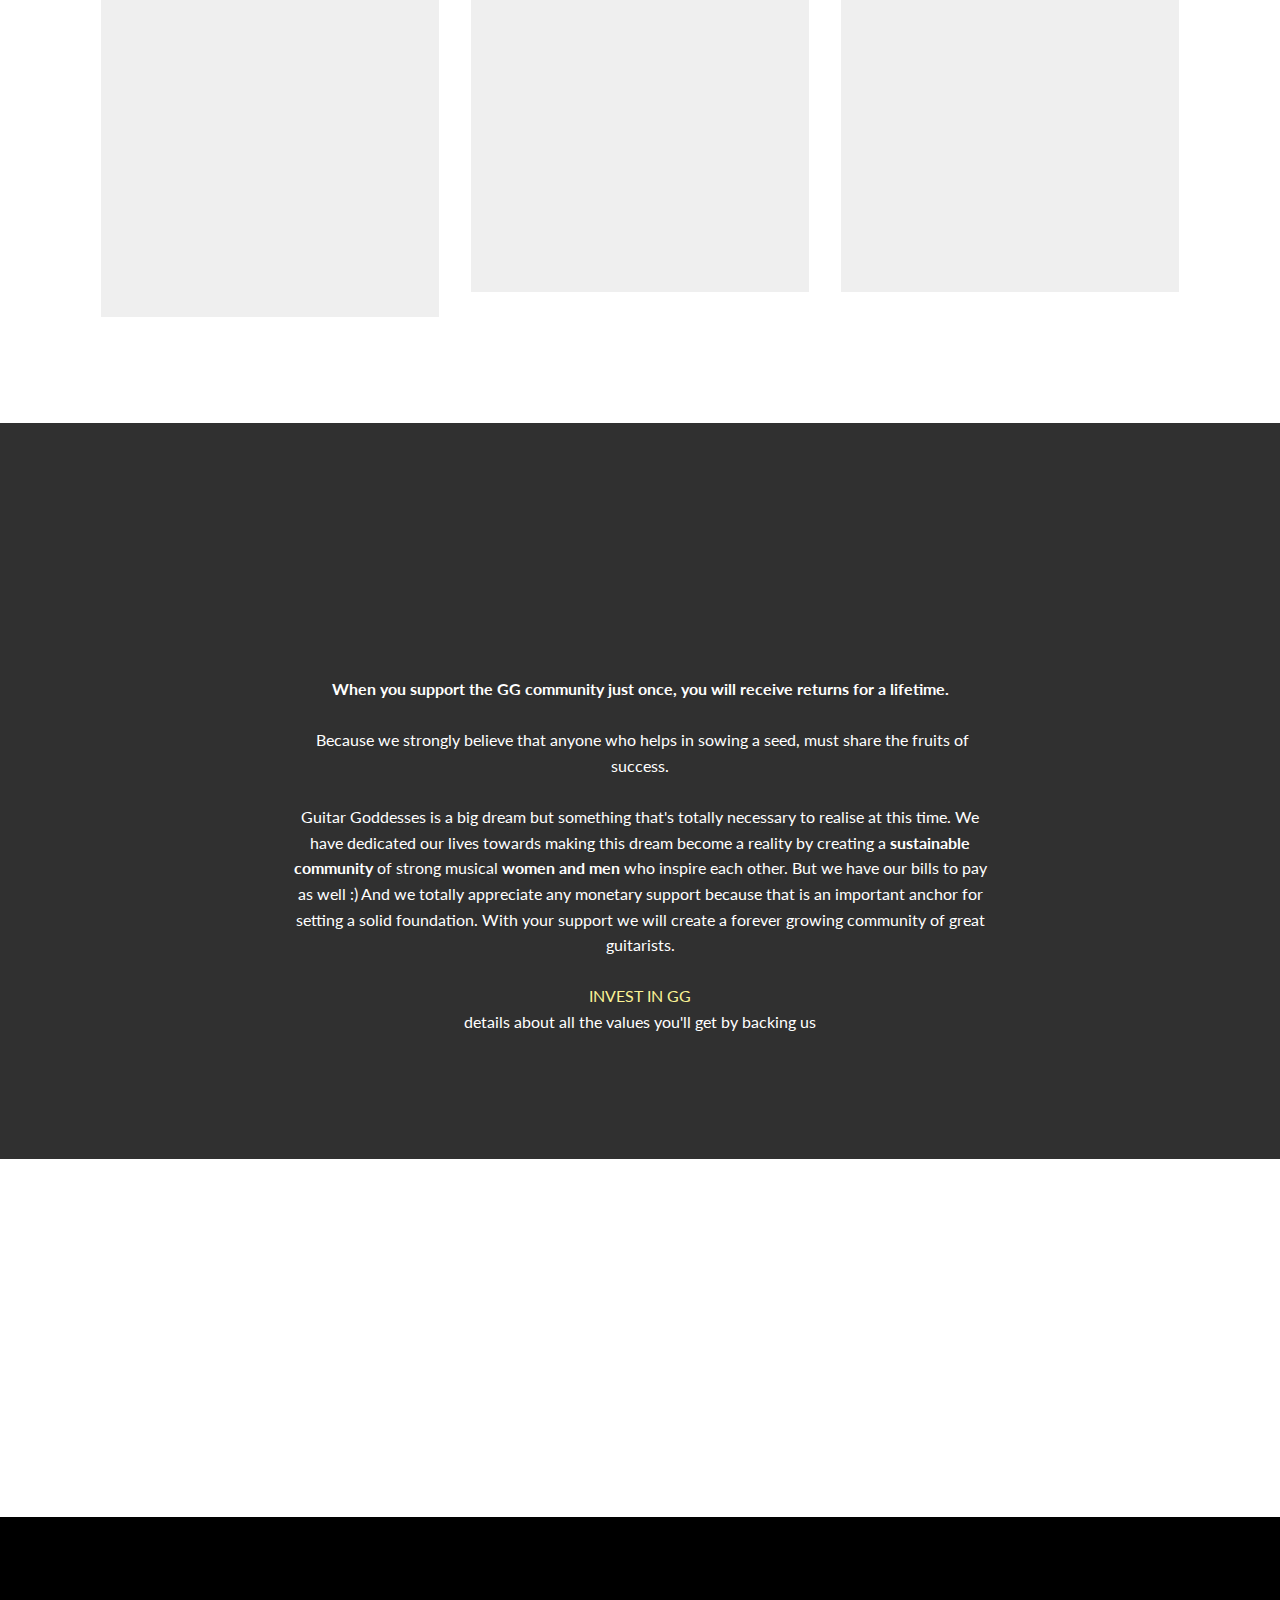
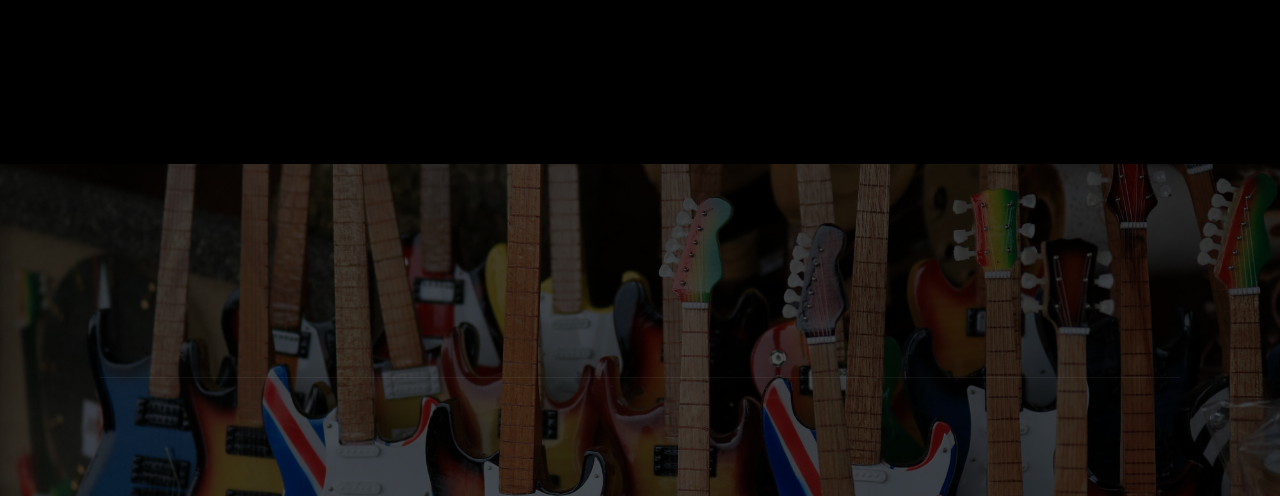
==== commit 1ad9e643: "create github pages" ====
--- a/index.html
+++ b/index.html
@@ -68,7 +68,7 @@
     </nav>
 </section>
 
-<section class="engine"><a href="https://mobirise.me/u">bootstrap website templates</a></section><section class="header9 cid-qRF84WkfQK mbr-fullscreen mbr-parallax-background" id="header9-2">
+<section class="engine"><a href="https://mobirise.me/v">html templates</a></section><section class="header9 cid-qRF84WkfQK mbr-fullscreen mbr-parallax-background" id="header9-2">
 
     
 
@@ -222,8 +222,8 @@
         <div class="media-container-row">
             <div class="title col-12 col-md-8">
                 <h2 class="align-center pb-3 mbr-fonts-style display-1">
-                    DON'T WORRY! WE'RE CHANGING THAT</h2>
-                <h3 class="mbr-section-subtitle align-center mbr-light mbr-fonts-style display-2">No women in the top guitarists lists doesn't mean that there are no female guitarists, it only means that they aren't discovered yet. We've already started reaching out to some fantastic female guitar players across this planet and we're dedicating our lives towards making more and more women pick up guitars and we're helping existing female guitarists get discovered for their musical talent and not just their visual appeal.<br><br><a href="about.html" target="_blank" class="text-success">Read More</a><br></h3>
+                    DON'T WORRY! <strong>WE'RE CHANGING THAT</strong></h2>
+                <h3 class="mbr-section-subtitle align-center mbr-light mbr-fonts-style display-2">No women in the top guitarists lists doesn't mean that there are no female guitarists, it only means that they are not discovered yet.<br><br>We are curating a<strong> global community</strong> of <strong>female guitarists</strong> who are exceptionally talented <strong>and listeners</strong> who are hungry for good music.<br>We're working at the grassroot level by making existing female guitarists <strong>be heard</strong>, motivating young girls to pick up the guitar and helping local female musicians <strong>get more concerts</strong>.<br><br><a href="about.html" target="_blank" class="text-success">Read what we're doing and how</a><br></h3>
                 
             </div>
         </div>
@@ -471,9 +471,9 @@
             <div class="col-12 col-md-8">
                 <ul class="nav nav-tabs" role="tablist">
                     <li class="nav-item"><a class="nav-link mbr-fonts-style active show display-7" role="tab" data-toggle="tab" href="#tabs1-4_tab0" aria-selected="true">SPONSOR</a></li>
-                    <li class="nav-item"><a class="nav-link mbr-fonts-style active show display-7" role="tab" data-toggle="tab" href="#tabs1-4_tab1" aria-selected="true">
+                    <li class="nav-item"><a class="nav-link mbr-fonts-style show active display-7" role="tab" data-toggle="tab" href="#tabs1-4_tab1" aria-selected="true">
                             COLLABORATE</a></li>
-                    <li class="nav-item"><a class="nav-link mbr-fonts-style active show display-7" role="tab" data-toggle="tab" href="#tabs1-4_tab2" aria-selected="true">SUPPORT</a></li>
+                    <li class="nav-item"><a class="nav-link mbr-fonts-style show active display-7" role="tab" data-toggle="tab" href="#tabs1-4_tab2" aria-selected="true">SUPPORT</a></li>
                     
                     
                     
@@ -482,7 +482,7 @@
                     <div id="tab1" class="tab-pane in active" role="tabpanel">
                         <div class="row">
                             <div class="col-md-12">
-                                <p class="mbr-text py-5 mbr-fonts-style display-7"><strong>When you support the GG community just once, you will receive returns for a lifetime.</strong><br><br>&nbsp;Because we strongly believe that anyone who helps in sowing a seed, must share the fruits of success.<strong><br></strong><br>Guitar Goddesses is a big dream but something that's totally necessary to realise at this time. We have dedicated our lives towards making this dream become a reality by creating a <strong>sustainable community</strong> of strong musical <strong>women and men</strong> who inspire each other. But we have our bills to pay as well :) And we totally appreciate any monetary support because that is an important anchor for setting a solid foundation. With your support we will create a forever growing community of great guitarists.<br><br><a href="roi.html" class="text-secondary">Click here</a> to read more about all the values you'll get by backing us<br>or <a href="mailto:guitargoddesses@gmail.com">email us</a> if you have your customised idea.<br></p>
+                                <p class="mbr-text py-5 mbr-fonts-style display-7"><strong>When you support the GG community just once, you will receive returns for a lifetime.</strong><br><br>&nbsp;Because we strongly believe that anyone who helps in sowing a seed, must share the fruits of success.<strong><br></strong><br>Guitar Goddesses is a big dream but something that's totally necessary to realise at this time. We have dedicated our lives towards making this dream become a reality by creating a <strong>sustainable community</strong> of strong musical <strong>women and men</strong> who inspire each other. But we have our bills to pay as well :) And we totally appreciate any monetary support because that is an important anchor for setting a solid foundation. With your support we will create a forever growing community of great guitarists.<br><br><a href="roi.html#pricing-tables2-2d">INVEST IN GG</a><br><em><a href="roi.html" target="_blank" class="text-white">details about all the values you'll get by backing us</a></em></p>
                             </div>
                         </div>
                     </div>
@@ -533,7 +533,7 @@
                 <div data-form-alert="" hidden="">
                         Thanks for filling out the form!
                 </div>
-                <form class="mbr-form" action="https://mobirise.com/" method="post" data-form-title="Mobirise Form"><input type="hidden" name="email" data-form-email="true" value="rjry22ly/tVUCjQifAgyRpvMaNSdiN99cB2COVzuCroX1PPbRhH+d9kzXuKIk7Fra1nYmZkUjWrZmTdxPH5fFCHid3De61VDO/dqXfPBOIyHIOSRUgL8Ee/AEqLi13HU" data-form-field="Email">
+                <form class="mbr-form" action="https://mobirise.com/" method="post" data-form-title="Mobirise Form"><input type="hidden" name="email" data-form-email="true" value="CDZ3wabSeQZGUniccWyAwDT3hsfGwZ6YDaWdp2EW01vwSPCgG0RvgfyEwTFWCNo2UklwGzpT7bNozo7JLgtV++inIY639TOXlJoNkwjswhIoEX+WRX5N0he/KmvdfIlY" data-form-field="Email">
                     <div class="mbr-subscribe input-group">
                         <input class="form-control" type="email" name="email" placeholder="Email" data-form-field="Email" required="" id="email-form3-1g">
                         <span class="input-group-btn"><button href="" type="submit" class="btn btn-primary display-4">JOIN</button></span>
--- a/assets/mobirise/css/mbr-additional.css
+++ b/assets/mobirise/css/mbr-additional.css
@@ -3341,6 +3341,19 @@
 .cid-qRQ6cGJng3 .team-item .item-caption {
   background: #ffffff;
 }
+.cid-qSwaSnKbb5 {
+  padding-top: 15px;
+  padding-bottom: 15px;
+  background-color: #000000;
+}
+.cid-qSwaSnKbb5 .mbr-text,
+.cid-qSwaSnKbb5 blockquote {
+  color: #767676;
+}
+.cid-qSwaSnKbb5 .mbr-text {
+  text-align: center;
+  color: #767676;
+}
 .cid-qRPIy5etLF {
   padding-top: 90px;
   padding-bottom: 90px;
@@ -3842,13 +3855,66 @@
 .cid-qRF82w1G7c .dropdown-item:hover {
   color: #767676 !important;
 }
-.cid-qRKNAJcY68 {
+.cid-qSvb6daJJA {
   padding-top: 120px;
   padding-bottom: 30px;
+  background-image: url("../../../assets/images/maxime-bhm-110039-unsplash-4-2000x986.jpg");
+}
+.cid-qSvb6daJJA H2 {
+  text-align: center;
+  color: #000000;
+}
+.cid-qSvb6daJJA H3 {
+  text-align: center;
+  color: #000000;
+}
+.cid-qSvb6daJJA .mbr-text,
+.cid-qSvb6daJJA .mbr-section-btn {
+  text-align: center;
+}
+.cid-qSusF8KHEM {
+  padding-top: 60px;
+  padding-bottom: 15px;
   background-color: #ffffff;
 }
-.cid-qRKNAJcY68 .mbr-section-subtitle {
+.cid-qSusF8KHEM .mbr-section-subtitle {
   color: #767676;
+}
+.cid-qSusyjJpat {
+  padding-top: 0px;
+  padding-bottom: 60px;
+  background-color: #ffffff;
+}
+.cid-qSusyjJpat .counter-container {
+  color: #767676;
+}
+.cid-qSusyjJpat .counter-container ol {
+  margin-bottom: 0;
+  counter-reset: myCounter;
+}
+.cid-qSusyjJpat .counter-container ol li {
+  margin-bottom: 1rem;
+}
+.cid-qSusyjJpat .counter-container ol li {
+  list-style: none;
+  padding-left: .5rem;
+}
+.cid-qSusyjJpat .counter-container ol li:before {
+  position: absolute;
+  left: 0px;
+  margin-top: -10px;
+  counter-increment: myCounter;
+  content: counter(myCounter);
+  display: inline-block;
+  text-align: center;
+  margin: 5px 10px;
+  line-height: 40px;
+  transition: all .2s;
+  color: #ffffff;
+  background: #ff7f9f;
+  width: 40px;
+  height: 40px;
+  border-radius: 50%;
 }
 .cid-qRKOkHZ3VZ {
   padding-top: 60px;
@@ -3893,10 +3959,13 @@
 .cid-qRKOkHZ3VZ .panel-text {
   color: #ffffff;
 }
+.cid-qRKOkHZ3VZ H2 {
+  color: #ffffff;
+}
 .cid-qRKO4CUq6K {
   padding-top: 90px;
-  padding-bottom: 90px;
-  background-color: #f8f8f8;
+  padding-bottom: 15px;
+  background-color: #f4f4f4;
 }
 .cid-qRKO4CUq6K .mbr-section-subtitle {
   color: #767676;
@@ -4003,6 +4072,118 @@
   }
 }
 .cid-qRKO4CUq6K .mbr-timeline-title {
+  color: #000000;
+}
+.cid-qSvPkMIkQz {
+  padding-top: 0px;
+  padding-bottom: 45px;
+  background-color: #f4f4f4;
+}
+.cid-qSvPkMIkQz .mbr-section-subtitle {
+  color: #767676;
+  text-align: center;
+  font-weight: 300;
+}
+.cid-qSvPkMIkQz .timeline-text-content {
+  padding: 2rem 2.5rem;
+  background: #ffffff;
+  margin-left: 2rem;
+}
+.cid-qSvPkMIkQz .timeline-text-content p {
+  margin-bottom: 0;
+}
+.cid-qSvPkMIkQz .time-line-date-content {
+  margin-right: 2rem;
+}
+.cid-qSvPkMIkQz .time-line-date-content p {
+  padding: 2rem 2.5rem;
+  background: #ffffff;
+  float: right;
+}
+.cid-qSvPkMIkQz .timeline-element {
+  margin-bottom: 50px;
+  position: relative;
+  word-wrap: break-word;
+  word-break: break-word;
+  display: -webkit-flex;
+  flex-direction: row;
+  -webkit-flex-direction: row;
+}
+.cid-qSvPkMIkQz .timeline-element:hover .mbr-timeline-date {
+  box-shadow: 0 7px 20px 0px rgba(0, 0, 0, 0.08);
+  transition: all .4s;
+}
+.cid-qSvPkMIkQz .timeline-element:hover .timeline-text-content {
+  box-shadow: 0 7px 20px 0px rgba(0, 0, 0, 0.08);
+  transition: all .4s;
+}
+.cid-qSvPkMIkQz .mbr-timeline-date,
+.cid-qSvPkMIkQz .timeline-text-content {
+  transition: all .4s;
+}
+.cid-qSvPkMIkQz .reverse {
+  flex-direction: row-reverse;
+  -webkit-flex-direction: row-reverse;
+}
+.cid-qSvPkMIkQz .reverse .timeline-text-content {
+  margin-right: 2rem;
+  margin-left: 0;
+}
+.cid-qSvPkMIkQz .reverse .time-line-date-content {
+  margin-left: 2rem;
+  margin-right: 0rem;
+}
+.cid-qSvPkMIkQz .reverse .time-line-date-content p {
+  float: left;
+}
+.cid-qSvPkMIkQz .iconBackground {
+  position: absolute;
+  left: 50%;
+  width: 20px;
+  height: 20px;
+  line-height: 30px;
+  text-align: center;
+  border-radius: 50%;
+  font-size: 30px;
+  display: inline-block;
+  background-color: #ffffff;
+  top: 20px;
+  margin-left: -10px;
+}
+.cid-qSvPkMIkQz .separline:before {
+  top: 20px;
+  bottom: 0;
+  position: absolute;
+  content: "";
+  width: 2px;
+  background-color: #ffffff;
+  left: calc(50% - 1px);
+  height: calc(100% + 4rem);
+}
+@media (max-width: 768px) {
+  .cid-qSvPkMIkQz .iconBackground {
+    left: 0 !important;
+  }
+  .cid-qSvPkMIkQz .separline:before {
+    left: 0!important;
+  }
+  .cid-qSvPkMIkQz .timeline-text-content {
+    margin-left: 0 !important;
+  }
+  .cid-qSvPkMIkQz .time-line-date-content {
+    margin-right: 0 !important;
+  }
+  .cid-qSvPkMIkQz .time-line-date-content p {
+    float: left !important;
+  }
+  .cid-qSvPkMIkQz .reverse .time-line-date-content {
+    margin-left: 0 !important;
+  }
+  .cid-qSvPkMIkQz .reverse .timeline-text-content {
+    margin-right: 0 !important;
+  }
+}
+.cid-qSvPkMIkQz .mbr-timeline-title {
   color: #000000;
 }
 .cid-qRQc3pqwW3 {
@@ -4530,15 +4711,10 @@
   font-size: 96px;
   color: #149dcc;
 }
-.cid-qSpre79rV0 {
-  padding-top: 60px;
-  padding-bottom: 60px;
-  background-image: url("../../../assets/images/ezra-comeau-jeffrey-77199-unsplash-2000x1333.jpg");
-}
 .cid-qSpFpMmgsG {
   padding-top: 90px;
   padding-bottom: 30px;
-  background-color: #f9f9f9;
+  background-color: #fbfbfb;
 }
 .cid-qSpFpMmgsG h2 {
   text-align: center;
@@ -4607,76 +4783,129 @@
     -webkit-flex-basis: 100%;
   }
 }
-.cid-qSptW0EBg6 {
+.cid-qSq3aCAHMh {
+  padding-top: 90px;
+  padding-bottom: 45px;
+  background-image: url("../../../assets/images/06-bkg-web-1920x1260.jpg");
+}
+.cid-qSq3aCAHMh h2 {
+  text-align: center;
+}
+.cid-qSq3aCAHMh h4 {
+  text-align: center;
+  z-index: 1;
+  color: #ffffff;
+}
+.cid-qSq3aCAHMh p {
+  z-index: 1;
+  margin-bottom: 0;
+  color: #ffffff;
+}
+.cid-qSq3aCAHMh .media-container-row {
+  word-wrap: break-word;
+  word-break: break-word;
+  align-items: stretch;
+  -webkit-align-items: stretch;
+}
+.cid-qSq3aCAHMh .card-img {
+  position: absolute;
+  top: 0;
+  left: 0;
+  height: 100%;
+  width: 100%;
+  overflow: hidden;
+}
+.cid-qSq3aCAHMh .card-img img {
+  z-index: -1;
+  min-height: 100%;
+  min-width: 100%;
+  width: auto;
+  max-width: 600px;
+}
+.cid-qSq3aCAHMh .mbr-section-title B {
+  color: #ffffff;
+}
+.cid-qSq3aCAHMh .mbr-section-title I {
+  color: #ffffff;
+}
+.cid-qSq3aCAHMh .mbr-section-title {
+  color: #ffffff;
+}
+.cid-qSq3aCAHMh H4 {
+  color: #f9f295;
+}
+.cid-qSqeHGk2dz {
+  padding-top: 15px;
+  padding-bottom: 15px;
+  background-color: #232323;
+}
+.cid-qSqeHGk2dz .mbr-text,
+.cid-qSqeHGk2dz blockquote {
+  color: #767676;
+}
+.cid-qSqeHGk2dz .mbr-text {
+  text-align: center;
+  color: #767676;
+}
+.cid-qSpre79rV0 {
+  padding-top: 60px;
+  padding-bottom: 60px;
+  background-image: url("../../../assets/images/ezra-comeau-jeffrey-77199-unsplash-2000x1333.jpg");
+}
+.cid-qSqhNcIbFx {
   padding-top: 90px;
   padding-bottom: 90px;
-  background-color: #f9f9f9;
-}
-.cid-qSptW0EBg6 h2 {
-  text-align: center;
-}
-.cid-qSptW0EBg6 h3 {
-  text-align: center;
-  font-weight: 300;
-}
-.cid-qSptW0EBg6 p {
+  background-color: #efefef;
+}
+.cid-qSqhNcIbFx .list-group-item {
+  padding: .75rem 3.25rem;
+}
+.cid-qSqhNcIbFx .plan {
+  word-break: break-word;
+  position: relative;
+  max-width: 300px;
+  padding-right: 0;
+  padding-left: 0;
   color: #767676;
 }
-.cid-qSptW0EBg6 .block-content {
-  display: -webkit-flex;
-  flex-direction: column;
-  -webkit-flex-direction: column;
-  flex-basis: 100%;
-  -webkit-flex-basis: 100%;
-}
-.cid-qSptW0EBg6 .mbr-figure {
-  align-self: flex-start;
-  -webkit-align-self: flex-start;
-  flex-shrink: 0;
-  -webkit-flex-shrink: 0;
-}
-.cid-qSptW0EBg6 .media-container-row {
-  word-wrap: break-word;
-  word-break: break-word;
-}
-.cid-qSptW0EBg6 .mbr-section-subtitle {
-  color: #767676;
-}
-.cid-qSptW0EBg6 .card-title {
-  font-weight: 500;
-}
-.cid-qSptW0EBg6 .card-img {
-  text-align: inherit;
-}
-.cid-qSptW0EBg6 .card-img span {
-  font-size: 48px;
-  color: #707070;
-}
-@media (min-width: 992px) {
-  .cid-qSptW0EBg6 .mbr-figure {
-    padding-right: 2rem;
-    padding-left: 2rem;
-  }
-}
-@media (max-width: 991px) {
-  .cid-qSptW0EBg6 .mbr-figure {
-    margin-bottom: 2rem;
-  }
-}
-@media (max-width: 991px) and (min-width: 768px) {
-  .cid-qSptW0EBg6 .mbr-figure {
-    padding-right: 0;
-    padding-bottom: 1rem;
-    padding-top: 1rem;
-  }
-  .cid-qSptW0EBg6 .block-content {
-    flex-direction: row;
-    -webkit-flex-direction: row;
-    text-align: center;
-  }
-  .cid-qSptW0EBg6 .block-content .card {
-    flex-basis: 100%;
-    -webkit-flex-basis: 100%;
+.cid-qSqhNcIbFx .plan .list-group-item {
+  position: relative;
+  -webkit-justify-content: center;
+  justify-content: center;
+  background-color: transparent;
+  border: 0;
+}
+.cid-qSqhNcIbFx .plan .list-group-item::after {
+  position: absolute;
+  bottom: 0;
+  left: 20%;
+  width: 60%;
+  height: 2px;
+  content: "";
+  background-color: #eaeaea;
+}
+.cid-qSqhNcIbFx .plan .list-group-item:last-child::after {
+  display: none;
+}
+.cid-qSqhNcIbFx .plan.favorite {
+  background-color: #fff;
+  box-shadow: 0 0 60px 0 rgba(0, 0, 0, 0.07);
+}
+.cid-qSqhNcIbFx .plan-header {
+  padding-left: 1rem;
+  padding-right: 1rem;
+}
+.cid-qSqhNcIbFx .price-figure {
+  font-weight: 700;
+  color: #232323;
+}
+.cid-qSqhNcIbFx .price-value {
+  font-weight: 700;
+  vertical-align: top;
+}
+@media (max-width: 550px) {
+  .cid-qSqhNcIbFx .price-figure {
+    font-size: 4.25rem;
   }
 }
 .cid-qRPDCg1J3k {
@@ -5310,3 +5539,765 @@
   display: block;
   text-align: center;
 }
+.cid-qRF82w1G7c .navbar {
+  background: #ffffff;
+  transition: none;
+  min-height: 77px;
+  padding: .5rem 0;
+}
+.cid-qRF82w1G7c .navbar-dropdown.bg-color.transparent.opened {
+  background: #ffffff;
+}
+.cid-qRF82w1G7c a {
+  font-style: normal;
+}
+.cid-qRF82w1G7c .nav-item span {
+  padding-right: 0.4em;
+  line-height: 0.5em;
+  vertical-align: text-bottom;
+  position: relative;
+  text-decoration: none;
+}
+.cid-qRF82w1G7c .nav-item a {
+  display: flex;
+  align-items: center;
+  justify-content: center;
+  padding: 0.7rem 0 !important;
+  margin: 0rem .65rem !important;
+}
+.cid-qRF82w1G7c .nav-item:focus,
+.cid-qRF82w1G7c .nav-link:focus {
+  outline: none;
+}
+.cid-qRF82w1G7c .btn {
+  padding: 0.4rem 1.5rem;
+  display: inline-flex;
+  align-items: center;
+}
+.cid-qRF82w1G7c .btn .mbr-iconfont {
+  font-size: 1.6rem;
+}
+.cid-qRF82w1G7c .menu-logo {
+  margin-right: auto;
+}
+.cid-qRF82w1G7c .menu-logo .navbar-brand {
+  display: flex;
+  margin-left: 5rem;
+  padding: 0;
+  transition: padding .2s;
+  min-height: 3.8rem;
+  align-items: center;
+}
+.cid-qRF82w1G7c .menu-logo .navbar-brand .navbar-caption-wrap {
+  display: flex;
+  -webkit-align-items: center;
+  align-items: center;
+  word-break: break-word;
+  min-width: 7rem;
+  margin: .3rem 0;
+}
+.cid-qRF82w1G7c .menu-logo .navbar-brand .navbar-caption-wrap .navbar-caption {
+  line-height: 1.2rem !important;
+  padding-right: 2rem;
+}
+.cid-qRF82w1G7c .menu-logo .navbar-brand .navbar-logo {
+  font-size: 4rem;
+  transition: font-size 0.25s;
+}
+.cid-qRF82w1G7c .menu-logo .navbar-brand .navbar-logo img {
+  display: flex;
+}
+.cid-qRF82w1G7c .menu-logo .navbar-brand .navbar-logo .mbr-iconfont {
+  transition: font-size 0.25s;
+}
+.cid-qRF82w1G7c .navbar-toggleable-sm .navbar-collapse {
+  justify-content: flex-end;
+  -webkit-justify-content: flex-end;
+  padding-right: 5rem;
+  width: auto;
+}
+.cid-qRF82w1G7c .navbar-toggleable-sm .navbar-collapse .navbar-nav {
+  flex-wrap: wrap;
+  -webkit-flex-wrap: wrap;
+  padding-left: 0;
+}
+.cid-qRF82w1G7c .navbar-toggleable-sm .navbar-collapse .navbar-nav .nav-item {
+  -webkit-align-self: center;
+  align-self: center;
+}
+.cid-qRF82w1G7c .navbar-toggleable-sm .navbar-collapse .navbar-buttons {
+  padding-left: 0;
+  padding-bottom: 0;
+}
+.cid-qRF82w1G7c .dropdown .dropdown-menu {
+  background: #ffffff;
+  display: none;
+  position: absolute;
+  min-width: 5rem;
+  padding-top: 1.4rem;
+  padding-bottom: 1.4rem;
+  text-align: left;
+}
+.cid-qRF82w1G7c .dropdown .dropdown-menu .dropdown-item {
+  width: auto;
+  padding: 0.235em 1.5385em 0.235em 1.5385em !important;
+}
+.cid-qRF82w1G7c .dropdown .dropdown-menu .dropdown-item::after {
+  right: 0.5rem;
+}
+.cid-qRF82w1G7c .dropdown .dropdown-menu .dropdown-submenu {
+  margin: 0;
+}
+.cid-qRF82w1G7c .dropdown.open > .dropdown-menu {
+  display: block;
+}
+.cid-qRF82w1G7c .navbar-toggleable-sm.opened:after {
+  position: absolute;
+  width: 100vw;
+  height: 100vh;
+  content: '';
+  background-color: rgba(0, 0, 0, 0.1);
+  left: 0;
+  bottom: 0;
+  transform: translateY(100%);
+  -webkit-transform: translateY(100%);
+  z-index: 1000;
+}
+.cid-qRF82w1G7c .navbar.navbar-short {
+  min-height: 60px;
+  transition: all .2s;
+}
+.cid-qRF82w1G7c .navbar.navbar-short .navbar-toggler-right {
+  top: 20px;
+}
+.cid-qRF82w1G7c .navbar.navbar-short .navbar-logo a {
+  font-size: 2.5rem !important;
+  line-height: 2.5rem;
+  transition: font-size 0.25s;
+}
+.cid-qRF82w1G7c .navbar.navbar-short .navbar-logo a .mbr-iconfont {
+  font-size: 2.5rem !important;
+}
+.cid-qRF82w1G7c .navbar.navbar-short .navbar-logo a img {
+  height: 3rem !important;
+}
+.cid-qRF82w1G7c .navbar.navbar-short .navbar-brand {
+  min-height: 3rem;
+}
+.cid-qRF82w1G7c button.navbar-toggler {
+  width: 31px;
+  height: 18px;
+  cursor: pointer;
+  transition: all .2s;
+  top: 1.5rem;
+  right: 1rem;
+}
+.cid-qRF82w1G7c button.navbar-toggler:focus {
+  outline: none;
+}
+.cid-qRF82w1G7c button.navbar-toggler .hamburger span {
+  position: absolute;
+  right: 0;
+  width: 30px;
+  height: 2px;
+  border-right: 5px;
+  background-color: #333333;
+}
+.cid-qRF82w1G7c button.navbar-toggler .hamburger span:nth-child(1) {
+  top: 0;
+  transition: all .2s;
+}
+.cid-qRF82w1G7c button.navbar-toggler .hamburger span:nth-child(2) {
+  top: 8px;
+  transition: all .15s;
+}
+.cid-qRF82w1G7c button.navbar-toggler .hamburger span:nth-child(3) {
+  top: 8px;
+  transition: all .15s;
+}
+.cid-qRF82w1G7c button.navbar-toggler .hamburger span:nth-child(4) {
+  top: 16px;
+  transition: all .2s;
+}
+.cid-qRF82w1G7c nav.opened .hamburger span:nth-child(1) {
+  top: 8px;
+  width: 0;
+  opacity: 0;
+  right: 50%;
+  transition: all .2s;
+}
+.cid-qRF82w1G7c nav.opened .hamburger span:nth-child(2) {
+  -webkit-transform: rotate(45deg);
+  transform: rotate(45deg);
+  transition: all .25s;
+}
+.cid-qRF82w1G7c nav.opened .hamburger span:nth-child(3) {
+  -webkit-transform: rotate(-45deg);
+  transform: rotate(-45deg);
+  transition: all .25s;
+}
+.cid-qRF82w1G7c nav.opened .hamburger span:nth-child(4) {
+  top: 8px;
+  width: 0;
+  opacity: 0;
+  right: 50%;
+  transition: all .2s;
+}
+.cid-qRF82w1G7c .collapsed.navbar-expand {
+  flex-direction: column;
+}
+.cid-qRF82w1G7c .collapsed .btn {
+  display: flex;
+}
+.cid-qRF82w1G7c .collapsed .navbar-collapse {
+  display: none !important;
+  padding-right: 0 !important;
+}
+.cid-qRF82w1G7c .collapsed .navbar-collapse.collapsing,
+.cid-qRF82w1G7c .collapsed .navbar-collapse.show {
+  display: block !important;
+}
+.cid-qRF82w1G7c .collapsed .navbar-collapse.collapsing .navbar-nav,
+.cid-qRF82w1G7c .collapsed .navbar-collapse.show .navbar-nav {
+  display: block;
+  text-align: center;
+}
+.cid-qRF82w1G7c .collapsed .navbar-collapse.collapsing .navbar-nav .nav-item,
+.cid-qRF82w1G7c .collapsed .navbar-collapse.show .navbar-nav .nav-item {
+  clear: both;
+}
+.cid-qRF82w1G7c .collapsed .navbar-collapse.collapsing .navbar-buttons,
+.cid-qRF82w1G7c .collapsed .navbar-collapse.show .navbar-buttons {
+  text-align: center;
+}
+.cid-qRF82w1G7c .collapsed .navbar-collapse.collapsing .navbar-buttons:last-child,
+.cid-qRF82w1G7c .collapsed .navbar-collapse.show .navbar-buttons:last-child {
+  margin-bottom: 1rem;
+}
+.cid-qRF82w1G7c .collapsed button.navbar-toggler {
+  display: block;
+}
+.cid-qRF82w1G7c .collapsed .navbar-brand {
+  margin-left: 1rem !important;
+}
+.cid-qRF82w1G7c .collapsed .navbar-toggleable-sm {
+  flex-direction: column;
+  -webkit-flex-direction: column;
+}
+.cid-qRF82w1G7c .collapsed .dropdown .dropdown-menu {
+  width: 100%;
+  text-align: center;
+  position: relative;
+  opacity: 0;
+  display: block;
+  height: 0;
+  visibility: hidden;
+  padding: 0;
+  transition-duration: .5s;
+  transition-property: opacity,padding,height;
+}
+.cid-qRF82w1G7c .collapsed .dropdown.open > .dropdown-menu {
+  position: relative;
+  opacity: 1;
+  height: auto;
+  padding: 1.4rem 0;
+  visibility: visible;
+}
+.cid-qRF82w1G7c .collapsed .dropdown .dropdown-submenu {
+  left: 0;
+  text-align: center;
+  width: 100%;
+}
+.cid-qRF82w1G7c .collapsed .dropdown .dropdown-toggle[data-toggle="dropdown-submenu"]::after {
+  margin-top: 0;
+  position: inherit;
+  right: 0;
+  top: 50%;
+  display: inline-block;
+  width: 0;
+  height: 0;
+  margin-left: .3em;
+  vertical-align: middle;
+  content: "";
+  border-top: .30em solid;
+  border-right: .30em solid transparent;
+  border-left: .30em solid transparent;
+}
+@media (max-width: 991px) {
+  .cid-qRF82w1G7c.navbar-expand {
+    flex-direction: column;
+  }
+  .cid-qRF82w1G7c img {
+    height: 3.8rem !important;
+  }
+  .cid-qRF82w1G7c .btn {
+    display: flex;
+  }
+  .cid-qRF82w1G7c button.navbar-toggler {
+    display: block;
+  }
+  .cid-qRF82w1G7c .navbar-brand {
+    margin-left: 1rem !important;
+  }
+  .cid-qRF82w1G7c .navbar-toggleable-sm {
+    flex-direction: column;
+    -webkit-flex-direction: column;
+  }
+  .cid-qRF82w1G7c .navbar-collapse {
+    display: none !important;
+    padding-right: 0 !important;
+  }
+  .cid-qRF82w1G7c .navbar-collapse.collapsing,
+  .cid-qRF82w1G7c .navbar-collapse.show {
+    display: block !important;
+  }
+  .cid-qRF82w1G7c .navbar-collapse.collapsing .navbar-nav,
+  .cid-qRF82w1G7c .navbar-collapse.show .navbar-nav {
+    display: block;
+    text-align: center;
+  }
+  .cid-qRF82w1G7c .navbar-collapse.collapsing .navbar-nav .nav-item,
+  .cid-qRF82w1G7c .navbar-collapse.show .navbar-nav .nav-item {
+    clear: both;
+  }
+  .cid-qRF82w1G7c .navbar-collapse.collapsing .navbar-buttons,
+  .cid-qRF82w1G7c .navbar-collapse.show .navbar-buttons {
+    text-align: center;
+  }
+  .cid-qRF82w1G7c .navbar-collapse.collapsing .navbar-buttons:last-child,
+  .cid-qRF82w1G7c .navbar-collapse.show .navbar-buttons:last-child {
+    margin-bottom: 1rem;
+  }
+  .cid-qRF82w1G7c .dropdown .dropdown-menu {
+    width: 100%;
+    text-align: center;
+    position: relative;
+    opacity: 0;
+    display: block;
+    height: 0;
+    visibility: hidden;
+    padding: 0;
+    transition-duration: .5s;
+    transition-property: opacity,padding,height;
+  }
+  .cid-qRF82w1G7c .dropdown.open > .dropdown-menu {
+    position: relative;
+    opacity: 1;
+    height: auto;
+    padding: 1.4rem 0;
+    visibility: visible;
+  }
+  .cid-qRF82w1G7c .dropdown .dropdown-submenu {
+    left: 0;
+    text-align: center;
+    width: 100%;
+  }
+  .cid-qRF82w1G7c .dropdown .dropdown-toggle[data-toggle="dropdown-submenu"]::after {
+    margin-top: 0;
+    position: inherit;
+    right: 0;
+    top: 50%;
+    display: inline-block;
+    width: 0;
+    height: 0;
+    margin-left: .3em;
+    vertical-align: middle;
+    content: "";
+    border-top: .30em solid;
+    border-right: .30em solid transparent;
+    border-left: .30em solid transparent;
+  }
+}
+@media (min-width: 767px) {
+  .cid-qRF82w1G7c .menu-logo {
+    flex-shrink: 0;
+  }
+}
+.cid-qRF82w1G7c .navbar-collapse {
+  flex-basis: auto;
+}
+.cid-qRF82w1G7c .nav-link:hover,
+.cid-qRF82w1G7c .dropdown-item:hover {
+  color: #767676 !important;
+}
+.cid-qRF82w1G7c .navbar {
+  background: #ffffff;
+  transition: none;
+  min-height: 77px;
+  padding: .5rem 0;
+}
+.cid-qRF82w1G7c .navbar-dropdown.bg-color.transparent.opened {
+  background: #ffffff;
+}
+.cid-qRF82w1G7c a {
+  font-style: normal;
+}
+.cid-qRF82w1G7c .nav-item span {
+  padding-right: 0.4em;
+  line-height: 0.5em;
+  vertical-align: text-bottom;
+  position: relative;
+  text-decoration: none;
+}
+.cid-qRF82w1G7c .nav-item a {
+  display: flex;
+  align-items: center;
+  justify-content: center;
+  padding: 0.7rem 0 !important;
+  margin: 0rem .65rem !important;
+}
+.cid-qRF82w1G7c .nav-item:focus,
+.cid-qRF82w1G7c .nav-link:focus {
+  outline: none;
+}
+.cid-qRF82w1G7c .btn {
+  padding: 0.4rem 1.5rem;
+  display: inline-flex;
+  align-items: center;
+}
+.cid-qRF82w1G7c .btn .mbr-iconfont {
+  font-size: 1.6rem;
+}
+.cid-qRF82w1G7c .menu-logo {
+  margin-right: auto;
+}
+.cid-qRF82w1G7c .menu-logo .navbar-brand {
+  display: flex;
+  margin-left: 5rem;
+  padding: 0;
+  transition: padding .2s;
+  min-height: 3.8rem;
+  align-items: center;
+}
+.cid-qRF82w1G7c .menu-logo .navbar-brand .navbar-caption-wrap {
+  display: flex;
+  -webkit-align-items: center;
+  align-items: center;
+  word-break: break-word;
+  min-width: 7rem;
+  margin: .3rem 0;
+}
+.cid-qRF82w1G7c .menu-logo .navbar-brand .navbar-caption-wrap .navbar-caption {
+  line-height: 1.2rem !important;
+  padding-right: 2rem;
+}
+.cid-qRF82w1G7c .menu-logo .navbar-brand .navbar-logo {
+  font-size: 4rem;
+  transition: font-size 0.25s;
+}
+.cid-qRF82w1G7c .menu-logo .navbar-brand .navbar-logo img {
+  display: flex;
+}
+.cid-qRF82w1G7c .menu-logo .navbar-brand .navbar-logo .mbr-iconfont {
+  transition: font-size 0.25s;
+}
+.cid-qRF82w1G7c .navbar-toggleable-sm .navbar-collapse {
+  justify-content: flex-end;
+  -webkit-justify-content: flex-end;
+  padding-right: 5rem;
+  width: auto;
+}
+.cid-qRF82w1G7c .navbar-toggleable-sm .navbar-collapse .navbar-nav {
+  flex-wrap: wrap;
+  -webkit-flex-wrap: wrap;
+  padding-left: 0;
+}
+.cid-qRF82w1G7c .navbar-toggleable-sm .navbar-collapse .navbar-nav .nav-item {
+  -webkit-align-self: center;
+  align-self: center;
+}
+.cid-qRF82w1G7c .navbar-toggleable-sm .navbar-collapse .navbar-buttons {
+  padding-left: 0;
+  padding-bottom: 0;
+}
+.cid-qRF82w1G7c .dropdown .dropdown-menu {
+  background: #ffffff;
+  display: none;
+  position: absolute;
+  min-width: 5rem;
+  padding-top: 1.4rem;
+  padding-bottom: 1.4rem;
+  text-align: left;
+}
+.cid-qRF82w1G7c .dropdown .dropdown-menu .dropdown-item {
+  width: auto;
+  padding: 0.235em 1.5385em 0.235em 1.5385em !important;
+}
+.cid-qRF82w1G7c .dropdown .dropdown-menu .dropdown-item::after {
+  right: 0.5rem;
+}
+.cid-qRF82w1G7c .dropdown .dropdown-menu .dropdown-submenu {
+  margin: 0;
+}
+.cid-qRF82w1G7c .dropdown.open > .dropdown-menu {
+  display: block;
+}
+.cid-qRF82w1G7c .navbar-toggleable-sm.opened:after {
+  position: absolute;
+  width: 100vw;
+  height: 100vh;
+  content: '';
+  background-color: rgba(0, 0, 0, 0.1);
+  left: 0;
+  bottom: 0;
+  transform: translateY(100%);
+  -webkit-transform: translateY(100%);
+  z-index: 1000;
+}
+.cid-qRF82w1G7c .navbar.navbar-short {
+  min-height: 60px;
+  transition: all .2s;
+}
+.cid-qRF82w1G7c .navbar.navbar-short .navbar-toggler-right {
+  top: 20px;
+}
+.cid-qRF82w1G7c .navbar.navbar-short .navbar-logo a {
+  font-size: 2.5rem !important;
+  line-height: 2.5rem;
+  transition: font-size 0.25s;
+}
+.cid-qRF82w1G7c .navbar.navbar-short .navbar-logo a .mbr-iconfont {
+  font-size: 2.5rem !important;
+}
+.cid-qRF82w1G7c .navbar.navbar-short .navbar-logo a img {
+  height: 3rem !important;
+}
+.cid-qRF82w1G7c .navbar.navbar-short .navbar-brand {
+  min-height: 3rem;
+}
+.cid-qRF82w1G7c button.navbar-toggler {
+  width: 31px;
+  height: 18px;
+  cursor: pointer;
+  transition: all .2s;
+  top: 1.5rem;
+  right: 1rem;
+}
+.cid-qRF82w1G7c button.navbar-toggler:focus {
+  outline: none;
+}
+.cid-qRF82w1G7c button.navbar-toggler .hamburger span {
+  position: absolute;
+  right: 0;
+  width: 30px;
+  height: 2px;
+  border-right: 5px;
+  background-color: #333333;
+}
+.cid-qRF82w1G7c button.navbar-toggler .hamburger span:nth-child(1) {
+  top: 0;
+  transition: all .2s;
+}
+.cid-qRF82w1G7c button.navbar-toggler .hamburger span:nth-child(2) {
+  top: 8px;
+  transition: all .15s;
+}
+.cid-qRF82w1G7c button.navbar-toggler .hamburger span:nth-child(3) {
+  top: 8px;
+  transition: all .15s;
+}
+.cid-qRF82w1G7c button.navbar-toggler .hamburger span:nth-child(4) {
+  top: 16px;
+  transition: all .2s;
+}
+.cid-qRF82w1G7c nav.opened .hamburger span:nth-child(1) {
+  top: 8px;
+  width: 0;
+  opacity: 0;
+  right: 50%;
+  transition: all .2s;
+}
+.cid-qRF82w1G7c nav.opened .hamburger span:nth-child(2) {
+  -webkit-transform: rotate(45deg);
+  transform: rotate(45deg);
+  transition: all .25s;
+}
+.cid-qRF82w1G7c nav.opened .hamburger span:nth-child(3) {
+  -webkit-transform: rotate(-45deg);
+  transform: rotate(-45deg);
+  transition: all .25s;
+}
+.cid-qRF82w1G7c nav.opened .hamburger span:nth-child(4) {
+  top: 8px;
+  width: 0;
+  opacity: 0;
+  right: 50%;
+  transition: all .2s;
+}
+.cid-qRF82w1G7c .collapsed.navbar-expand {
+  flex-direction: column;
+}
+.cid-qRF82w1G7c .collapsed .btn {
+  display: flex;
+}
+.cid-qRF82w1G7c .collapsed .navbar-collapse {
+  display: none !important;
+  padding-right: 0 !important;
+}
+.cid-qRF82w1G7c .collapsed .navbar-collapse.collapsing,
+.cid-qRF82w1G7c .collapsed .navbar-collapse.show {
+  display: block !important;
+}
+.cid-qRF82w1G7c .collapsed .navbar-collapse.collapsing .navbar-nav,
+.cid-qRF82w1G7c .collapsed .navbar-collapse.show .navbar-nav {
+  display: block;
+  text-align: center;
+}
+.cid-qRF82w1G7c .collapsed .navbar-collapse.collapsing .navbar-nav .nav-item,
+.cid-qRF82w1G7c .collapsed .navbar-collapse.show .navbar-nav .nav-item {
+  clear: both;
+}
+.cid-qRF82w1G7c .collapsed .navbar-collapse.collapsing .navbar-buttons,
+.cid-qRF82w1G7c .collapsed .navbar-collapse.show .navbar-buttons {
+  text-align: center;
+}
+.cid-qRF82w1G7c .collapsed .navbar-collapse.collapsing .navbar-buttons:last-child,
+.cid-qRF82w1G7c .collapsed .navbar-collapse.show .navbar-buttons:last-child {
+  margin-bottom: 1rem;
+}
+.cid-qRF82w1G7c .collapsed button.navbar-toggler {
+  display: block;
+}
+.cid-qRF82w1G7c .collapsed .navbar-brand {
+  margin-left: 1rem !important;
+}
+.cid-qRF82w1G7c .collapsed .navbar-toggleable-sm {
+  flex-direction: column;
+  -webkit-flex-direction: column;
+}
+.cid-qRF82w1G7c .collapsed .dropdown .dropdown-menu {
+  width: 100%;
+  text-align: center;
+  position: relative;
+  opacity: 0;
+  display: block;
+  height: 0;
+  visibility: hidden;
+  padding: 0;
+  transition-duration: .5s;
+  transition-property: opacity,padding,height;
+}
+.cid-qRF82w1G7c .collapsed .dropdown.open > .dropdown-menu {
+  position: relative;
+  opacity: 1;
+  height: auto;
+  padding: 1.4rem 0;
+  visibility: visible;
+}
+.cid-qRF82w1G7c .collapsed .dropdown .dropdown-submenu {
+  left: 0;
+  text-align: center;
+  width: 100%;
+}
+.cid-qRF82w1G7c .collapsed .dropdown .dropdown-toggle[data-toggle="dropdown-submenu"]::after {
+  margin-top: 0;
+  position: inherit;
+  right: 0;
+  top: 50%;
+  display: inline-block;
+  width: 0;
+  height: 0;
+  margin-left: .3em;
+  vertical-align: middle;
+  content: "";
+  border-top: .30em solid;
+  border-right: .30em solid transparent;
+  border-left: .30em solid transparent;
+}
+@media (max-width: 991px) {
+  .cid-qRF82w1G7c.navbar-expand {
+    flex-direction: column;
+  }
+  .cid-qRF82w1G7c img {
+    height: 3.8rem !important;
+  }
+  .cid-qRF82w1G7c .btn {
+    display: flex;
+  }
+  .cid-qRF82w1G7c button.navbar-toggler {
+    display: block;
+  }
+  .cid-qRF82w1G7c .navbar-brand {
+    margin-left: 1rem !important;
+  }
+  .cid-qRF82w1G7c .navbar-toggleable-sm {
+    flex-direction: column;
+    -webkit-flex-direction: column;
+  }
+  .cid-qRF82w1G7c .navbar-collapse {
+    display: none !important;
+    padding-right: 0 !important;
+  }
+  .cid-qRF82w1G7c .navbar-collapse.collapsing,
+  .cid-qRF82w1G7c .navbar-collapse.show {
+    display: block !important;
+  }
+  .cid-qRF82w1G7c .navbar-collapse.collapsing .navbar-nav,
+  .cid-qRF82w1G7c .navbar-collapse.show .navbar-nav {
+    display: block;
+    text-align: center;
+  }
+  .cid-qRF82w1G7c .navbar-collapse.collapsing .navbar-nav .nav-item,
+  .cid-qRF82w1G7c .navbar-collapse.show .navbar-nav .nav-item {
+    clear: both;
+  }
+  .cid-qRF82w1G7c .navbar-collapse.collapsing .navbar-buttons,
+  .cid-qRF82w1G7c .navbar-collapse.show .navbar-buttons {
+    text-align: center;
+  }
+  .cid-qRF82w1G7c .navbar-collapse.collapsing .navbar-buttons:last-child,
+  .cid-qRF82w1G7c .navbar-collapse.show .navbar-buttons:last-child {
+    margin-bottom: 1rem;
+  }
+  .cid-qRF82w1G7c .dropdown .dropdown-menu {
+    width: 100%;
+    text-align: center;
+    position: relative;
+    opacity: 0;
+    display: block;
+    height: 0;
+    visibility: hidden;
+    padding: 0;
+    transition-duration: .5s;
+    transition-property: opacity,padding,height;
+  }
+  .cid-qRF82w1G7c .dropdown.open > .dropdown-menu {
+    position: relative;
+    opacity: 1;
+    height: auto;
+    padding: 1.4rem 0;
+    visibility: visible;
+  }
+  .cid-qRF82w1G7c .dropdown .dropdown-submenu {
+    left: 0;
+    text-align: center;
+    width: 100%;
+  }
+  .cid-qRF82w1G7c .dropdown .dropdown-toggle[data-toggle="dropdown-submenu"]::after {
+    margin-top: 0;
+    position: inherit;
+    right: 0;
+    top: 50%;
+    display: inline-block;
+    width: 0;
+    height: 0;
+    margin-left: .3em;
+    vertical-align: middle;
+    content: "";
+    border-top: .30em solid;
+    border-right: .30em solid transparent;
+    border-left: .30em solid transparent;
+  }
+}
+@media (min-width: 767px) {
+  .cid-qRF82w1G7c .menu-logo {
+    flex-shrink: 0;
+  }
+}
+.cid-qRF82w1G7c .navbar-collapse {
+  flex-basis: auto;
+}
+.cid-qRF82w1G7c .nav-link:hover,
+.cid-qRF82w1G7c .dropdown-item:hover {
+  color: #767676 !important;
+}
